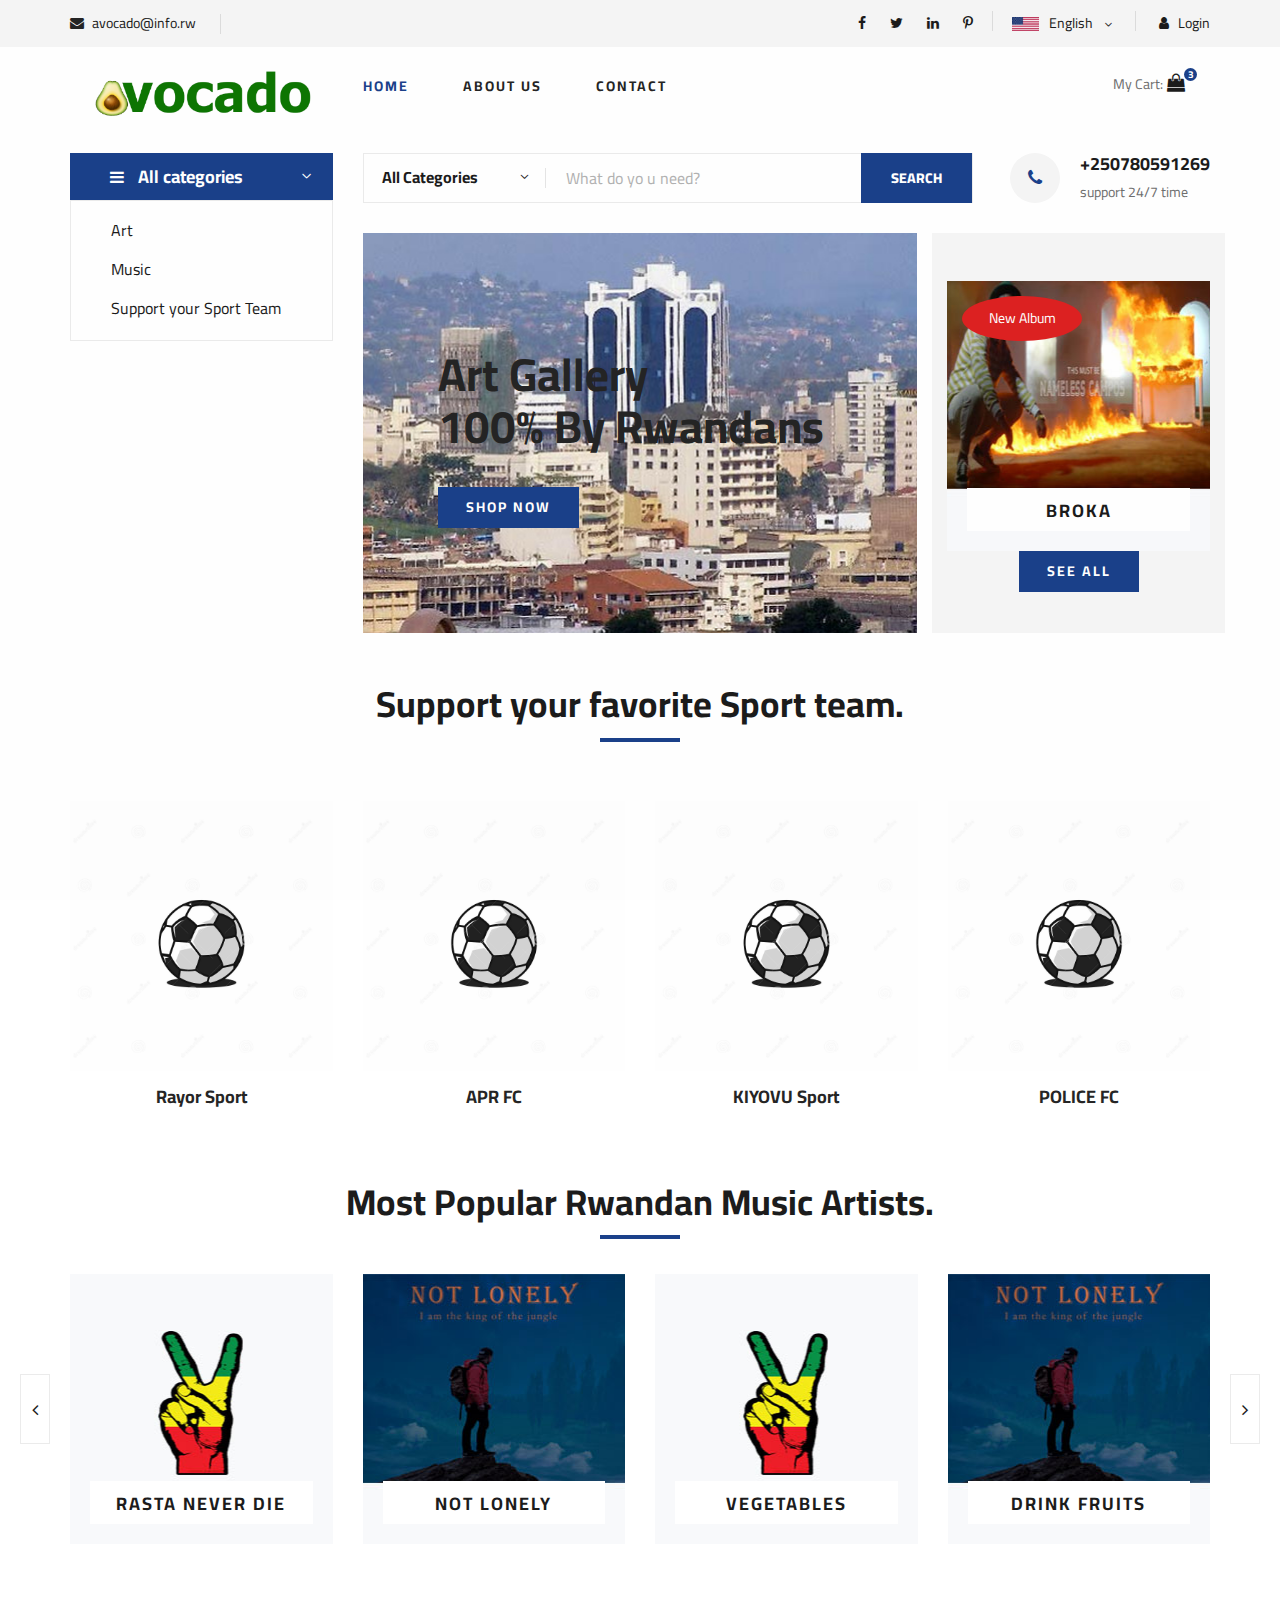
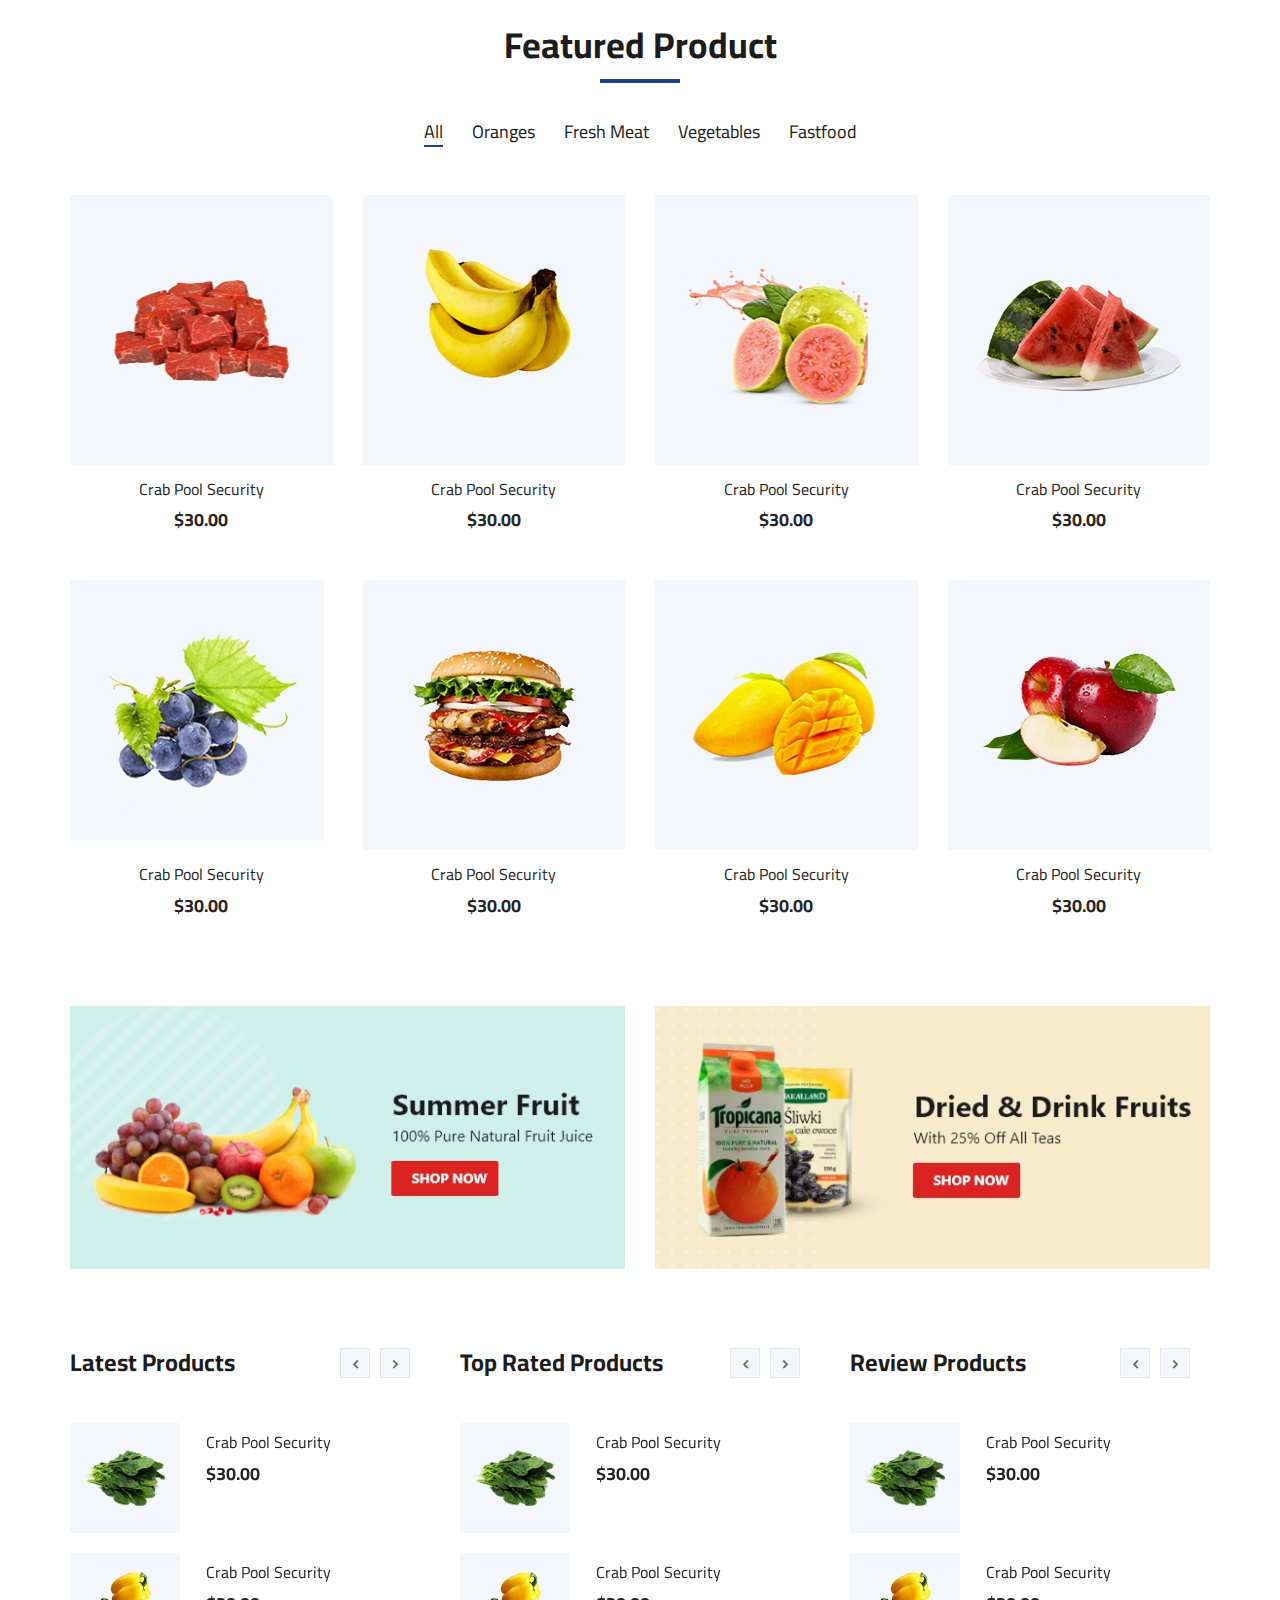
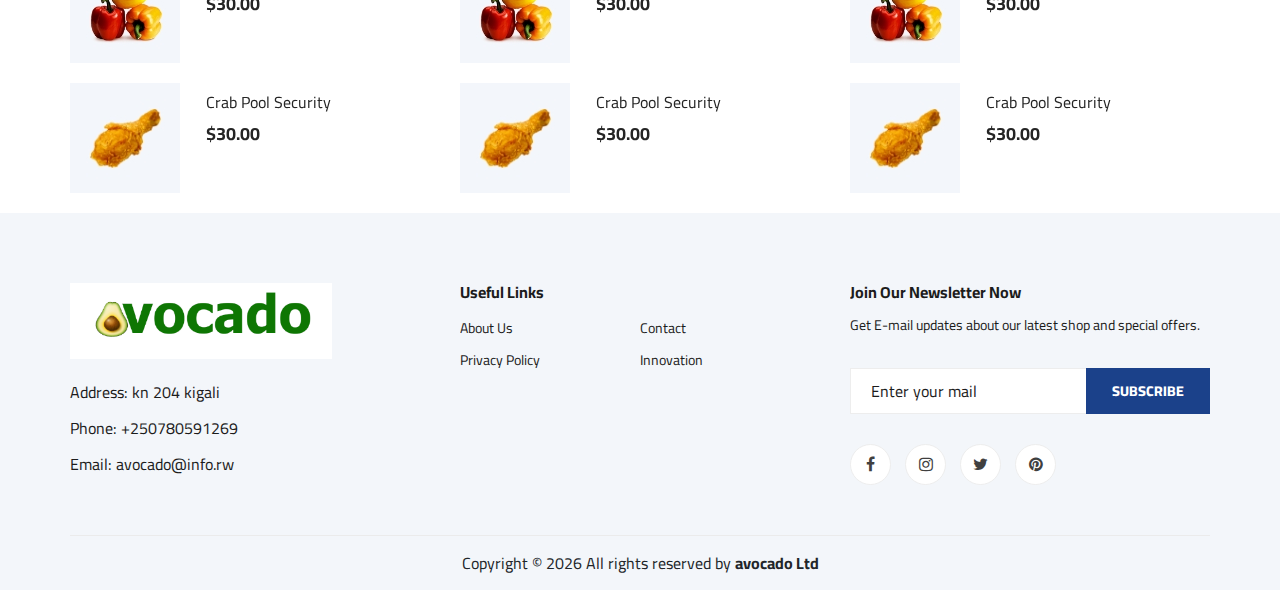
==== index.html @ 614fa194 "change title" ====
<!DOCTYPE html>
<html lang="eng">

<head>
    <!-- <meta charset="UTF-8">
    <meta name="description" content="Ogani Template">
    <meta name="keywords" content="Ogani, unica, creative, html">
    <meta name="viewport" content="width=device-width, initial-scale=1.0">
    <meta http-equiv="X-UA-Compatible" content="ie=edge"> -->
    <title>Home | ...</title>

    <!-- Google Font -->
    <link href="https://fonts.googleapis.com/css2?family=Cairo:wght@200;300;400;600;900&display=swap" rel="stylesheet">

    <!-- Css Styles -->
    <link rel="stylesheet" href="css/bootstrap.min.css" type="text/css">
    <link rel="stylesheet" href="css/font-awesome.min.css" type="text/css">
    <link rel="stylesheet" href="css/elegant-icons.css" type="text/css">
    <link rel="stylesheet" href="css/nice-select.css" type="text/css">
    <link rel="stylesheet" href="css/jquery-ui.min.css" type="text/css">
    <link rel="stylesheet" href="css/owl.carousel.min.css" type="text/css">
    <link rel="stylesheet" href="css/slicknav.min.css" type="text/css">
    <link rel="stylesheet" href="css/style.css" type="text/css">
</head>

<body>
    <!-- Page Preloder -->
    <div id="preloder">
        <div class="loader"></div>
    </div>

    <!-- Humberger Begin -->
    <div class="humberger__menu__overlay"></div>
    <div class="humberger__menu__wrapper">
        <div class="humberger__menu__logo">
            <a href="#"><img src="img/logo.png" alt=""></a>
        </div>
        <div class="humberger__menu__cart">
            <ul>
                <li><a href="#"><i class="fa fa-heart"></i> <span>1</span></a></li>
                <li><a href="#"><i class="fa fa-shopping-bag"></i> <span>3</span></a></li>
            </ul>
            <div class="header__cart__price">item: <span>$150.00</span></div>
        </div>
        <div class="humberger__menu__widget">
            <div class="header__top__right__language">
                <img src="img/language.png" alt="">
                <div>English</div>
                <span class="arrow_carrot-down"></span>
                <ul>
                    <li><a href="#">Kinyarwanda</a></li>
                    <li><a href="#">English</a></li>
                </ul>
            </div>
            <div class="header__top__right__auth">
                <a href="#"><i class="fa fa-user"></i> Login</a>
            </div>
        </div>
        <nav class="humberger__menu__nav mobile-menu">
            <ul>
                <li class="active"><a href="./index.html">Home</a></li>
                <!-- <li><a href="./shop-grid.html">Shop</a></li>
                <li><a href="#">Pages</a>
                    <ul class="header__menu__dropdown">
                        <li><a href="./shop-details.html">Shop Details</a></li>
                        <li><a href="./shoping-cart.html">Shoping Cart</a></li>
                        <li><a href="./checkout.html">Check Out</a></li>
                        <li><a href="./blog-details.html">Blog Details</a></li>
                    </ul>
                </li> -->
                <li><a href="./contact.html">About Us</a></li>
                <li><a href="./contact.html">Contact</a></li>
            </ul>
        </nav>
        <div id="mobile-menu-wrap"></div>
        <div class="header__top__right__social">
            <a href="#"><i class="fa fa-facebook"></i></a>
            <a href="#"><i class="fa fa-twitter"></i></a>
            <a href="#"><i class="fa fa-linkedin"></i></a>
            <a href="#"><i class="fa fa-pinterest-p"></i></a>
        </div>
        <div class="humberger__menu__contact">
            <ul>
                <li><i class="fa fa-envelope"></i> avocado@info.rw</li>
                <li></li>
            </ul>
        </div>
    </div>
    <!-- Humberger End -->

    <!-- Header Section Begin -->
    <header class="header">
        <div class="header__top">
            <div class="container">
                <div class="row">
                    <div class="col-lg-6 col-md-6">
                        <div class="header__top__left">
                            <ul>
                                <li><i class="fa fa-envelope"></i> avocado@info.rw</li>
                                <li></li>
                            </ul>
                        </div>
                    </div>
                    <div class="col-lg-6 col-md-6">
                        <div class="header__top__right">
                            <div class="header__top__right__social">
                                <a href="#"><i class="fa fa-facebook"></i></a>
                                <a href="#"><i class="fa fa-twitter"></i></a>
                                <a href="#"><i class="fa fa-linkedin"></i></a>
                                <a href="#"><i class="fa fa-pinterest-p"></i></a>
                            </div>
                            <div class="header__top__right__language">
                                <img src="img/language.png" alt="">
                                <div>English</div>
                                <span class="arrow_carrot-down"></span>
                                <ul>
                                    <li><a href="#">Kinyarwanda</a></li>
                                    <li><a href="#">English</a></li>
                                </ul>
                            </div>
                            <div class="header__top__right__auth">
                                <a href="#"><i class="fa fa-user"></i> Login</a>
                            </div>
                        </div>
                    </div>
                </div>
            </div>
        </div>
        <div class="container">
            <div class="row">
                <div class="col-lg-3">
                    <div class="header__logo">
                        <a href="./index.html"><img src="img/logo.png" alt=""></a>
                    </div>
                </div>
                <div class="col-lg-6">
                    <nav class="header__menu">
                        <ul>
                            <li class="active"><a href="./index.html">Home</a></li>
                            <li><a href="./about.html">About Us</a></li>
                            <li><a href="./contact.html">Contact</a></li>
                        </ul>
                    </nav>
                </div>
                <div class="col-lg-3">
                    <div class="header__cart">
                        <div class="header__cart__price">My Cart:</div>
                        <ul>
                            <li><a href="#"><i class="fa fa-shopping-bag"></i> <span>3</span></a></li>
                        </ul>

                    </div>
                </div>
            </div>
            <div class="humberger__open">
                <i class="fa fa-bars"></i>
            </div>
        </div>
    </header>
    <!-- Header Section End -->

    <!-- Hero Section Begin -->
    <section class="hero">
        <div class="container">
            <div class="row">
                <div class="col-lg-3">
                    <div class="hero__categories">
                        <div class="hero__categories__all">
                            <i class="fa fa-bars"></i>
                            <span>All categories</span>
                        </div>
                        <ul>
                            <li><a href="#">Art</a></li>
                            <li><a href="#">Music</a></li>
                            <li><a href="#">Support your Sport Team</a></li>


                        </ul>
                    </div>
                </div>
                <div class="col-lg-9">
                    <div class="hero__search">
                        <div class="hero__search__form">
                            <form action="#">
                                <div class="hero__search__categories">
                                    All Categories
                                    <span class="arrow_carrot-down"></span>
                                </div>
                                <input type="text" placeholder="What do yo u need?">
                                <button type="submit" class="site-btn">SEARCH</button>
                            </form>
                        </div>
                        <div class="hero__search__phone">
                            <div class="hero__search__phone__icon">
                                <i class="fa fa-phone"></i>
                            </div>
                            <div class="hero__search__phone__text">
                                <h5>+250780591269</h5>
                                <span>support 24/7 time</span>
                            </div>
                        </div>
                    </div>
                    <div class="row">
                        <div class="col-lg-8">
                            <div class="hero__item set-bg" data-setbg="img/hero/kam.jpg">
                                <div class="hero__text">
                                    <span></span>
                                    <h2>Art Gallery <br />100% By Rwandans</h2>
                                    <p style="color: white;"></p>
                                    <a href="shop-grid.html" class="primary-btn">SHOP NOW</a>
                                </div>
                            </div>
                        </div>
                        <div class="col-lg-4 d-none d-lg-block" style="background:#f5f5f5">
                            <br><br>
                            <center>
                                <div class="product__discount__item">
                                    <div class="product__discount__item__pic set-bg"
                                        data-setbg="img/categories/brok.jpg">
                                        <div class="categories__item set-bg" data-setbg="img/categories/broka.jpg">
                                            <h5><a href="#">Broka</a></h5>
                                        </div>
                                        <div class="product__discount__percent" style="width: 120px;">New Album</div>

                                        <!-- <ul class="product__item__pic__hover">
                                                <li><a href="#"><i class="fa fa-heart"></i></a></li>
                                                <li><a href="#"><i class="fa fa-retweet"></i></a></li>
                                                <li><a href="#"><i class="fa fa-shopping-cart"></i></a></li>
                                            </ul>-->
                                    </div>


                                    <a href="shop-grid.html" class="primary-btn">See all</a>
                            </center>
                        </div>
                    </div>
                </div>

            </div>
        </div>
        </div>
    </section>
    <!-- Hero Section End -->
    <!-- Categories Section Begin -->

    <section class="categories">
        <div class="container">
            <div class="section-title">
                <h2 class="text-center">Support your favorite Sport team.</h2>
            </div>
            <div class="row text-center">
                <div class="col-lg-3 col-md-3 col-sm-3">
                    <div class="featured__item pt-4">
                        <div class="featured__item__pic set-bg" data-setbg="img/team/img8.jpg">
                            <ul class="featured__item__pic__hover" title="Donate">
                                <li><a href="#"><i class="fa fa-heart" aria-hidden="true"></i></a></li>

                            </ul>
                        </div>
                        <div class="featured__item__text">

                            <h5>Rayor Sport</h5>
                        </div>
                    </div>
                </div>
                <br><br><br>

                <div class="col-lg-3 col-md-3 col-sm-3">
                    <div class="featured__item pt-4">
                        <div class="featured__item__pic set-bg" data-setbg="img/team/img8.jpg">
                            <ul class="featured__item__pic__hover" title="Donate">
                                <li><a href="#"><i class="fa fa-heart" aria-hidden="true"></i></a></li>

                            </ul>
                        </div>
                        <div class="featured__item__text">

                            <h5>APR FC</h5>
                        </div>
                    </div>
                </div>
                <br>

                <div class="col-lg-3 col-md-3 col-sm-3">
                    <div class="featured__item pt-4">
                        <div class="featured__item__pic set-bg" data-setbg="img/team/img8.jpg">
                            <ul class="featured__item__pic__hover" title="Donate">
                                <li><a href="#"><i class="fa fa-heart" aria-hidden="true"></i></a></li>

                            </ul>
                        </div>
                        <div class="featured__item__text">

                            <h5>KIYOVU Sport</h5>
                        </div>
                    </div>
                </div>
                <br>

                <div class="col-lg-3 col-md-3 col-sm-3">
                    <div class="featured__item pt-4">
                        <div class="featured__item__pic set-bg" data-setbg="img/team/img8.jpg">
                            <ul class="featured__item__pic__hover" title="Donate">
                                <li><a href="#"><i class="fa fa-heart" aria-hidden="true"></i></a></li>

                            </ul>
                        </div>
                        <div class="featured__item__text">

                            <h5>POLICE FC</h5>
                        </div>
                    </div>
                </div>
                <br><br><br>
            </div>
        </div>
    </section>
    <!-- Banner End -->
    </div>
    </div>
    </section><br>
    <!-- Categories Section End -->
    <!-- Categories Section Begin -->

    <section class="categories">
        <div class="container">
            <div class="section-title">
                <h2 class="text-center">Most Popular Rwandan Music Artists.</h2>
            </div>
            <div class="row">



                <div class="categories__slider owl-carousel">
                    <div class="col-lg-3">
                        <div class="categories__item set-bg" data-setbg="img/categories/rastas.jpg">
                            <h5><a href="#">Rasta Never Die</a></h5>
                        </div>
                    </div>
                    <div class="col-lg-3">
                        <div class="categories__item set-bg" data-setbg="img/categories/lonely.jpg">
                            <h5><a href="#">Not Lonely</a></h5>
                        </div>
                    </div>
                    <div class="col-lg-3">
                        <div class="categories__item set-bg" data-setbg="img/categories/rastas.jpg">
                            <h5><a href="#">Vegetables</a></h5>
                        </div>
                    </div>
                    <div class="col-lg-3">
                        <div class="categories__item set-bg" data-setbg="img/categories/lonely.jpg">
                            <h5><a href="#">drink fruits</a></h5>
                        </div>
                    </div>
                    <div class="col-lg-3">
                        <div class="categories__item set-bg" data-setbg="img/categories/broka.jpg">
                            <h5><a href="#">Broka</a></h5>
                        </div>
                    </div>
                </div>
            </div>
        </div>
    </section>
    <!-- Categories Section End -->

    <!-- Featured Section Begin -->
    <section class="featured spad">
        <div class="container">
            <div class="row">
                <div class="col-lg-12">
                    <div class="section-title">
                        <h2>Featured Product</h2>
                    </div>
                    <div class="featured__controls">
                        <ul>
                            <li class="active" data-filter="*">All</li>
                            <li data-filter=".oranges">Oranges</li>
                            <li data-filter=".fresh-meat">Fresh Meat</li>
                            <li data-filter=".vegetables">Vegetables</li>
                            <li data-filter=".fastfood">Fastfood</li>
                        </ul>
                    </div>
                </div>
            </div>
            <div class="row featured__filter">
                <div class="col-lg-3 col-md-4 col-sm-6 mix oranges fresh-meat">
                    <div class="featured__item">
                        <div class="featured__item__pic set-bg" data-setbg="img/featured/feature-1.jpg">
                            <ul class="featured__item__pic__hover">
                                <li><a href="#"><i class="fa fa-heart"></i></a></li>
                                <li><a href="#"><i class="fa fa-retweet"></i></a></li>
                                <li><a href="#"><i class="fa fa-shopping-cart"></i></a></li>
                            </ul>
                        </div>
                        <div class="featured__item__text">
                            <h6><a href="#">Crab Pool Security</a></h6>
                            <h5>$30.00</h5>
                        </div>
                    </div>
                </div>
                <div class="col-lg-3 col-md-4 col-sm-6 mix vegetables fastfood">
                    <div class="featured__item">
                        <div class="featured__item__pic set-bg" data-setbg="img/featured/feature-2.jpg">
                            <ul class="featured__item__pic__hover">
                                <li><a href="#"><i class="fa fa-heart"></i></a></li>
                                <li><a href="#"><i class="fa fa-retweet"></i></a></li>
                                <li><a href="#"><i class="fa fa-shopping-cart"></i></a></li>
                            </ul>
                        </div>
                        <div class="featured__item__text">
                            <h6><a href="#">Crab Pool Security</a></h6>
                            <h5>$30.00</h5>
                        </div>
                    </div>
                </div>
                <div class="col-lg-3 col-md-4 col-sm-6 mix vegetables fresh-meat">
                    <div class="featured__item">
                        <div class="featured__item__pic set-bg" data-setbg="img/featured/feature-3.jpg">
                            <ul class="featured__item__pic__hover">
                                <li><a href="#"><i class="fa fa-heart"></i></a></li>
                                <li><a href="#"><i class="fa fa-retweet"></i></a></li>
                                <li><a href="#"><i class="fa fa-shopping-cart"></i></a></li>
                            </ul>
                        </div>
                        <div class="featured__item__text">
                            <h6><a href="#">Crab Pool Security</a></h6>
                            <h5>$30.00</h5>
                        </div>
                    </div>
                </div>
                <div class="col-lg-3 col-md-4 col-sm-6 mix fastfood oranges">
                    <div class="featured__item">
                        <div class="featured__item__pic set-bg" data-setbg="img/featured/feature-4.jpg">
                            <ul class="featured__item__pic__hover">
                                <li><a href="#"><i class="fa fa-heart"></i></a></li>
                                <li><a href="#"><i class="fa fa-retweet"></i></a></li>
                                <li><a href="#"><i class="fa fa-shopping-cart"></i></a></li>
                            </ul>
                        </div>
                        <div class="featured__item__text">
                            <h6><a href="#">Crab Pool Security</a></h6>
                            <h5>$30.00</h5>
                        </div>
                    </div>
                </div>
                <div class="col-lg-3 col-md-4 col-sm-6 mix fresh-meat vegetables">
                    <div class="featured__item">
                        <div class="featured__item__pic set-bg" data-setbg="img/featured/feature-5.jpg">
                            <ul class="featured__item__pic__hover">
                                <li><a href="#"><i class="fa fa-heart"></i></a></li>
                                <li><a href="#"><i class="fa fa-retweet"></i></a></li>
                                <li><a href="#"><i class="fa fa-shopping-cart"></i></a></li>
                            </ul>
                        </div>
                        <div class="featured__item__text">
                            <h6><a href="#">Crab Pool Security</a></h6>
                            <h5>$30.00</h5>
                        </div>
                    </div>
                </div>
                <div class="col-lg-3 col-md-4 col-sm-6 mix oranges fastfood">
                    <div class="featured__item">
                        <div class="featured__item__pic set-bg" data-setbg="img/featured/feature-6.jpg">
                            <ul class="featured__item__pic__hover">
                                <li><a href="#"><i class="fa fa-heart"></i></a></li>
                                <li><a href="#"><i class="fa fa-retweet"></i></a></li>
                                <li><a href="#"><i class="fa fa-shopping-cart"></i></a></li>
                            </ul>
                        </div>
                        <div class="featured__item__text">
                            <h6><a href="#">Crab Pool Security</a></h6>
                            <h5>$30.00</h5>
                        </div>
                    </div>
                </div>
                <div class="col-lg-3 col-md-4 col-sm-6 mix fresh-meat vegetables">
                    <div class="featured__item">
                        <div class="featured__item__pic set-bg" data-setbg="img/featured/feature-7.jpg">
                            <ul class="featured__item__pic__hover">
                                <li><a href="#"><i class="fa fa-heart"></i></a></li>
                                <li><a href="#"><i class="fa fa-retweet"></i></a></li>
                                <li><a href="#"><i class="fa fa-shopping-cart"></i></a></li>
                            </ul>
                        </div>
                        <div class="featured__item__text">
                            <h6><a href="#">Crab Pool Security</a></h6>
                            <h5>$30.00</h5>
                        </div>
                    </div>
                </div>
                <div class="col-lg-3 col-md-4 col-sm-6 mix fastfood vegetables">
                    <div class="featured__item">
                        <div class="featured__item__pic set-bg" data-setbg="img/featured/feature-8.jpg">
                            <ul class="featured__item__pic__hover">
                                <li><a href="#"><i class="fa fa-heart"></i></a></li>
                                <li><a href="#"><i class="fa fa-retweet"></i></a></li>
                                <li><a href="#"><i class="fa fa-shopping-cart"></i></a></li>
                            </ul>
                        </div>
                        <div class="featured__item__text">
                            <h6><a href="#">Crab Pool Security</a></h6>
                            <h5>$30.00</h5>
                        </div>
                    </div>
                </div>
            </div>
        </div>
    </section>
    <!-- Featured Section End -->

    <!-- Banner Begin -->
    <div class="banner">
        <div class="container">
            <div class="row">
                <div class="col-lg-6 col-md-6 col-sm-6">
                    <div class="banner__pic">
                        <img src="img/banner/banner-1.jpg" alt="">
                    </div>
                </div>
                <div class="col-lg-6 col-md-6 col-sm-6">
                    <div class="banner__pic">
                        <img src="img/banner/banner-2.jpg" alt="">
                    </div>
                </div>
            </div>
        </div>
    </div>
    <!-- Banner End -->

    <!-- Latest Product Section Begin -->
    <section class="latest-product spad">
        <div class="container">
            <div class="row">
                <div class="col-lg-4 col-md-6">
                    <div class="latest-product__text">
                        <h4>Latest Products</h4>
                        <div class="latest-product__slider owl-carousel">
                            <div class="latest-prdouct__slider__item">
                                <a href="#" class="latest-product__item">
                                    <div class="latest-product__item__pic">
                                        <img src="img/latest-product/lp-1.jpg" alt="">
                                    </div>
                                    <div class="latest-product__item__text">
                                        <h6>Crab Pool Security</h6>
                                        <span>$30.00</span>
                                    </div>
                                </a>
                                <a href="#" class="latest-product__item">
                                    <div class="latest-product__item__pic">
                                        <img src="img/latest-product/lp-2.jpg" alt="">
                                    </div>
                                    <div class="latest-product__item__text">
                                        <h6>Crab Pool Security</h6>
                                        <span>$30.00</span>
                                    </div>
                                </a>
                                <a href="#" class="latest-product__item">
                                    <div class="latest-product__item__pic">
                                        <img src="img/latest-product/lp-3.jpg" alt="">
                                    </div>
                                    <div class="latest-product__item__text">
                                        <h6>Crab Pool Security</h6>
                                        <span>$30.00</span>
                                    </div>
                                </a>
                            </div>
                            <div class="latest-prdouct__slider__item">
                                <a href="#" class="latest-product__item">
                                    <div class="latest-product__item__pic">
                                        <img src="img/latest-product/lp-1.jpg" alt="">
                                    </div>
                                    <div class="latest-product__item__text">
                                        <h6>Crab Pool Security</h6>
                                        <span>$30.00</span>
                                    </div>
                                </a>
                                <a href="#" class="latest-product__item">
                                    <div class="latest-product__item__pic">
                                        <img src="img/latest-product/lp-2.jpg" alt="">
                                    </div>
                                    <div class="latest-product__item__text">
                                        <h6>Crab Pool Security</h6>
                                        <span>$30.00</span>
                                    </div>
                                </a>
                                <a href="#" class="latest-product__item">
                                    <div class="latest-product__item__pic">
                                        <img src="img/latest-product/lp-3.jpg" alt="">
                                    </div>
                                    <div class="latest-product__item__text">
                                        <h6>Crab Pool Security</h6>
                                        <span>$30.00</span>
                                    </div>
                                </a>
                            </div>
                        </div>
                    </div>
                </div>
                <div class="col-lg-4 col-md-6">
                    <div class="latest-product__text">
                        <h4>Top Rated Products</h4>
                        <div class="latest-product__slider owl-carousel">
                            <div class="latest-prdouct__slider__item">
                                <a href="#" class="latest-product__item">
                                    <div class="latest-product__item__pic">
                                        <img src="img/latest-product/lp-1.jpg" alt="">
                                    </div>
                                    <div class="latest-product__item__text">
                                        <h6>Crab Pool Security</h6>
                                        <span>$30.00</span>
                                    </div>
                                </a>
                                <a href="#" class="latest-product__item">
                                    <div class="latest-product__item__pic">
                                        <img src="img/latest-product/lp-2.jpg" alt="">
                                    </div>
                                    <div class="latest-product__item__text">
                                        <h6>Crab Pool Security</h6>
                                        <span>$30.00</span>
                                    </div>
                                </a>
                                <a href="#" class="latest-product__item">
                                    <div class="latest-product__item__pic">
                                        <img src="img/latest-product/lp-3.jpg" alt="">
                                    </div>
                                    <div class="latest-product__item__text">
                                        <h6>Crab Pool Security</h6>
                                        <span>$30.00</span>
                                    </div>
                                </a>
                            </div>
                            <div class="latest-prdouct__slider__item">
                                <a href="#" class="latest-product__item">
                                    <div class="latest-product__item__pic">
                                        <img src="img/latest-product/lp-1.jpg" alt="">
                                    </div>
                                    <div class="latest-product__item__text">
                                        <h6>Crab Pool Security</h6>
                                        <span>$30.00</span>
                                    </div>
                                </a>
                                <a href="#" class="latest-product__item">
                                    <div class="latest-product__item__pic">
                                        <img src="img/latest-product/lp-2.jpg" alt="">
                                    </div>
                                    <div class="latest-product__item__text">
                                        <h6>Crab Pool Security</h6>
                                        <span>$30.00</span>
                                    </div>
                                </a>
                                <a href="#" class="latest-product__item">
                                    <div class="latest-product__item__pic">
                                        <img src="img/latest-product/lp-3.jpg" alt="">
                                    </div>
                                    <div class="latest-product__item__text">
                                        <h6>Crab Pool Security</h6>
                                        <span>$30.00</span>
                                    </div>
                                </a>
                            </div>
                        </div>
                    </div>
                </div>
                <div class="col-lg-4 col-md-6">
                    <div class="latest-product__text">
                        <h4>Review Products</h4>
                        <div class="latest-product__slider owl-carousel">
                            <div class="latest-prdouct__slider__item">
                                <a href="#" class="latest-product__item">
                                    <div class="latest-product__item__pic">
                                        <img src="img/latest-product/lp-1.jpg" alt="">
                                    </div>
                                    <div class="latest-product__item__text">
                                        <h6>Crab Pool Security</h6>
                                        <span>$30.00</span>
                                    </div>
                                </a>
                                <a href="#" class="latest-product__item">
                                    <div class="latest-product__item__pic">
                                        <img src="img/latest-product/lp-2.jpg" alt="">
                                    </div>
                                    <div class="latest-product__item__text">
                                        <h6>Crab Pool Security</h6>
                                        <span>$30.00</span>
                                    </div>
                                </a>
                                <a href="#" class="latest-product__item">
                                    <div class="latest-product__item__pic">
                                        <img src="img/latest-product/lp-3.jpg" alt="">
                                    </div>
                                    <div class="latest-product__item__text">
                                        <h6>Crab Pool Security</h6>
                                        <span>$30.00</span>
                                    </div>
                                </a>
                            </div>
                            <div class="latest-prdouct__slider__item">
                                <a href="#" class="latest-product__item">
                                    <div class="latest-product__item__pic">
                                        <img src="img/latest-product/lp-1.jpg" alt="">
                                    </div>
                                    <div class="latest-product__item__text">
                                        <h6>Crab Pool Security</h6>
                                        <span>$30.00</span>
                                    </div>
                                </a>
                                <a href="#" class="latest-product__item">
                                    <div class="latest-product__item__pic">
                                        <img src="img/latest-product/lp-2.jpg" alt="">
                                    </div>
                                    <div class="latest-product__item__text">
                                        <h6>Crab Pool Security</h6>
                                        <span>$30.00</span>
                                    </div>
                                </a>
                                <a href="#" class="latest-product__item">
                                    <div class="latest-product__item__pic">
                                        <img src="img/latest-product/lp-3.jpg" alt="">
                                    </div>
                                    <div class="latest-product__item__text">
                                        <h6>Crab Pool Security</h6>
                                        <span>$30.00</span>
                                    </div>
                                </a>
                            </div>
                        </div>
                    </div>
                </div>
            </div>
        </div>
    </section>
    <!-- Latest Product Section End -->



    <!-- Footer Section Begin -->
    <footer class="footer spad">
        <div class="container">
            <div class="row">
                <div class="col-lg-3 col-md-6 col-sm-6">
                    <div class="footer__about">
                        <div class="footer__about__logo">
                            <a href="./index.html"><img src="img/logo.png" alt=""></a>
                        </div>
                        <ul>
                            <li>Address: kn 204 kigali</li>
                            <li>Phone: +250780591269</li>
                            <li>Email: avocado@info.rw</li>
                        </ul>
                    </div>
                </div>
                <div class="col-lg-4 col-md-6 col-sm-6 offset-lg-1">
                    <div class="footer__widget">
                        <h6>Useful Links</h6>
                        <ul>
                            <li><a href="#">About Us</a></li>
                            <!-- <li><a href="#">About Our Shop</a></li>
                            <li><a href="#">Secure Shopping</a></li>
                            <li><a href="#">Delivery infomation</a></li> -->
                            <li><a href="#">Privacy Policy</a></li>
                            <!-- <li><a href="#">Our Sitemap</a></li> -->
                        </ul>
                        <ul>
                            <!-- <li><a href="#">Who We Are</a></li>
                            <li><a href="#">Our Services</a></li>
                            <li><a href="#">Projects</a></li> -->
                            <li><a href="#">Contact</a></li>
                            <li><a href="#">Innovation</a></li>
                            <!-- <li><a href="#">Testimonials</a></li> -->
                        </ul>
                    </div>
                </div>
                <div class="col-lg-4 col-md-12">
                    <div class="footer__widget">
                        <h6>Join Our Newsletter Now</h6>
                        <p>Get E-mail updates about our latest shop and special offers.</p>
                        <form action="#">
                            <input type="text" placeholder="Enter your mail">
                            <button type="submit" class="site-btn">Subscribe</button>
                        </form>
                        <div class="footer__widget__social">
                            <a href="#"><i class="fa fa-facebook"></i></a>
                            <a href="#"><i class="fa fa-instagram"></i></a>
                            <a href="#"><i class="fa fa-twitter"></i></a>
                            <a href="#"><i class="fa fa-pinterest"></i></a>
                        </div>
                    </div>
                </div>
            </div>
            <div class="row">
                <div class="col-lg-12">
                    <div class="footer__copyright">
                        <center>
                            Copyright &copy;
                            <script>document.write(new Date().getFullYear());</script> All rights reserved by <b>avocado
                                Ltd</b>
                        </center>
                    </div>
                </div>
            </div>
    </footer>
    <!-- Footer Section End -->

    <!-- Js Plugins -->
    <script src="js/jquery-3.3.1.min.js"></script>
    <script src="js/bootstrap.min.js"></script>
    <script src="js/jquery.nice-select.min.js"></script>
    <script src="js/jquery-ui.min.js"></script>
    <script src="js/jquery.slicknav.js"></script>
    <script src="js/mixitup.min.js"></script>
    <script src="js/owl.carousel.min.js"></script>
    <script src="js/main.js"></script>



</body>

</html>
---- css/elegant-icons.css ----
@font-face {
	font-family: 'ElegantIcons';
	src:url('../fonts/ElegantIcons.eot');
	src:url('../fonts/ElegantIcons.eot?#iefix') format('embedded-opentype'),
		url('../fonts/ElegantIcons.woff') format('woff'),
		url('../fonts/ElegantIcons.ttf') format('truetype'),
		url('../fonts/ElegantIcons.svg#ElegantIcons') format('svg');
	font-weight: normal;
	font-style: normal;
}

/* Use the following CSS code if you want to use data attributes for inserting your icons */
[data-icon]:before {
	font-family: 'ElegantIcons';
	content: attr(data-icon);
	speak: none;
	font-weight: normal;
	font-variant: normal;
	text-transform: none;
	line-height: 1;
	-webkit-font-smoothing: antialiased;
	-moz-osx-font-smoothing: grayscale;
}

/* Use the following CSS code if you want to have a class per icon */
/*
Instead of a list of all class selectors,
you can use the generic selector below, but it's slower:
[class*="your-class-prefix"] {
*/
.arrow_up, .arrow_down, .arrow_left, .arrow_right, .arrow_left-up, .arrow_right-up, .arrow_right-down, .arrow_left-down, .arrow-up-down, .arrow_up-down_alt, .arrow_left-right_alt, .arrow_left-right, .arrow_expand_alt2, .arrow_expand_alt, .arrow_condense, .arrow_expand, .arrow_move, .arrow_carrot-up, .arrow_carrot-down, .arrow_carrot-left, .arrow_carrot-right, .arrow_carrot-2up, .arrow_carrot-2down, .arrow_carrot-2left, .arrow_carrot-2right, .arrow_carrot-up_alt2, .arrow_carrot-down_alt2, .arrow_carrot-left_alt2, .arrow_carrot-right_alt2, .arrow_carrot-2up_alt2, .arrow_carrot-2down_alt2, .arrow_carrot-2left_alt2, .arrow_carrot-2right_alt2, .arrow_triangle-up, .arrow_triangle-down, .arrow_triangle-left, .arrow_triangle-right, .arrow_triangle-up_alt2, .arrow_triangle-down_alt2, .arrow_triangle-left_alt2, .arrow_triangle-right_alt2, .arrow_back, .icon_minus-06, .icon_plus, .icon_close, .icon_check, .icon_minus_alt2, .icon_plus_alt2, .icon_close_alt2, .icon_check_alt2, .icon_zoom-out_alt, .icon_zoom-in_alt, .icon_search, .icon_box-empty, .icon_box-selected, .icon_minus-box, .icon_plus-box, .icon_box-checked, .icon_circle-empty, .icon_circle-slelected, .icon_stop_alt2, .icon_stop, .icon_pause_alt2, .icon_pause, .icon_menu, .icon_menu-square_alt2, .icon_menu-circle_alt2, .icon_ul, .icon_ol, .icon_adjust-horiz, .icon_adjust-vert, .icon_document_alt, .icon_documents_alt, .icon_pencil, .icon_pencil-edit_alt, .icon_pencil-edit, .icon_folder-alt, .icon_folder-open_alt, .icon_folder-add_alt, .icon_info_alt, .icon_error-oct_alt, .icon_error-circle_alt, .icon_error-triangle_alt, .icon_question_alt2, .icon_question, .icon_comment_alt, .icon_chat_alt, .icon_vol-mute_alt, .icon_volume-low_alt, .icon_volume-high_alt, .icon_quotations, .icon_quotations_alt2, .icon_clock_alt, .icon_lock_alt, .icon_lock-open_alt, .icon_key_alt, .icon_cloud_alt, .icon_cloud-upload_alt, .icon_cloud-download_alt, .icon_image, .icon_images, .icon_lightbulb_alt, .icon_gift_alt, .icon_house_alt, .icon_genius, .icon_mobile, .icon_tablet, .icon_laptop, .icon_desktop, .icon_camera_alt, .icon_mail_alt, .icon_cone_alt, .icon_ribbon_alt, .icon_bag_alt, .icon_creditcard, .icon_cart_alt, .icon_paperclip, .icon_tag_alt, .icon_tags_alt, .icon_trash_alt, .icon_cursor_alt, .icon_mic_alt, .icon_compass_alt, .icon_pin_alt, .icon_pushpin_alt, .icon_map_alt, .icon_drawer_alt, .icon_toolbox_alt, .icon_book_alt, .icon_calendar, .icon_film, .icon_table, .icon_contacts_alt, .icon_headphones, .icon_lifesaver, .icon_piechart, .icon_refresh, .icon_link_alt, .icon_link, .icon_loading, .icon_blocked, .icon_archive_alt, .icon_heart_alt, .icon_star_alt, .icon_star-half_alt, .icon_star, .icon_star-half, .icon_tools, .icon_tool, .icon_cog, .icon_cogs, .arrow_up_alt, .arrow_down_alt, .arrow_left_alt, .arrow_right_alt, .arrow_left-up_alt, .arrow_right-up_alt, .arrow_right-down_alt, .arrow_left-down_alt, .arrow_condense_alt, .arrow_expand_alt3, .arrow_carrot_up_alt, .arrow_carrot-down_alt, .arrow_carrot-left_alt, .arrow_carrot-right_alt, .arrow_carrot-2up_alt, .arrow_carrot-2dwnn_alt, .arrow_carrot-2left_alt, .arrow_carrot-2right_alt, .arrow_triangle-up_alt, .arrow_triangle-down_alt, .arrow_triangle-left_alt, .arrow_triangle-right_alt, .icon_minus_alt, .icon_plus_alt, .icon_close_alt, .icon_check_alt, .icon_zoom-out, .icon_zoom-in, .icon_stop_alt, .icon_menu-square_alt, .icon_menu-circle_alt, .icon_document, .icon_documents, .icon_pencil_alt, .icon_folder, .icon_folder-open, .icon_folder-add, .icon_folder_upload, .icon_folder_download, .icon_info, .icon_error-circle, .icon_error-oct, .icon_error-triangle, .icon_question_alt, .icon_comment, .icon_chat, .icon_vol-mute, .icon_volume-low, .icon_volume-high, .icon_quotations_alt, .icon_clock, .icon_lock, .icon_lock-open, .icon_key, .icon_cloud, .icon_cloud-upload, .icon_cloud-download, .icon_lightbulb, .icon_gift, .icon_house, .icon_camera, .icon_mail, .icon_cone, .icon_ribbon, .icon_bag, .icon_cart, .icon_tag, .icon_tags, .icon_trash, .icon_cursor, .icon_mic, .icon_compass, .icon_pin, .icon_pushpin, .icon_map, .icon_drawer, .icon_toolbox, .icon_book, .icon_contacts, .icon_archive, .icon_heart, .icon_profile, .icon_group, .icon_grid-2x2, .icon_grid-3x3, .icon_music, .icon_pause_alt, .icon_phone, .icon_upload, .icon_download, .social_facebook, .social_twitter, .social_pinterest, .social_googleplus, .social_tumblr, .social_tumbleupon, .social_wordpress, .social_instagram, .social_dribbble, .social_vimeo, .social_linkedin, .social_rss, .social_deviantart, .social_share, .social_myspace, .social_skype, .social_youtube, .social_picassa, .social_googledrive, .social_flickr, .social_blogger, .social_spotify, .social_delicious, .social_facebook_circle, .social_twitter_circle, .social_pinterest_circle, .social_googleplus_circle, .social_tumblr_circle, .social_stumbleupon_circle, .social_wordpress_circle, .social_instagram_circle, .social_dribbble_circle, .social_vimeo_circle, .social_linkedin_circle, .social_rss_circle, .social_deviantart_circle, .social_share_circle, .social_myspace_circle, .social_skype_circle, .social_youtube_circle, .social_picassa_circle, .social_googledrive_alt2, .social_flickr_circle, .social_blogger_circle, .social_spotify_circle, .social_delicious_circle, .social_facebook_square, .social_twitter_square, .social_pinterest_square, .social_googleplus_square, .social_tumblr_square, .social_stumbleupon_square, .social_wordpress_square, .social_instagram_square, .social_dribbble_square, .social_vimeo_square, .social_linkedin_square, .social_rss_square, .social_deviantart_square, .social_share_square, .social_myspace_square, .social_skype_square, .social_youtube_square, .social_picassa_square, .social_googledrive_square, .social_flickr_square, .social_blogger_square, .social_spotify_square, .social_delicious_square, .icon_printer, .icon_calulator, .icon_building, .icon_floppy, .icon_drive, .icon_search-2, .icon_id, .icon_id-2, .icon_puzzle, .icon_like, .icon_dislike, .icon_mug, .icon_currency, .icon_wallet, .icon_pens, .icon_easel, .icon_flowchart, .icon_datareport, .icon_briefcase, .icon_shield, .icon_percent, .icon_globe, .icon_globe-2, .icon_target, .icon_hourglass, .icon_balance, .icon_rook, .icon_printer-alt, .icon_calculator_alt, .icon_building_alt, .icon_floppy_alt, .icon_drive_alt, .icon_search_alt, .icon_id_alt, .icon_id-2_alt, .icon_puzzle_alt, .icon_like_alt, .icon_dislike_alt, .icon_mug_alt, .icon_currency_alt, .icon_wallet_alt, .icon_pens_alt, .icon_easel_alt, .icon_flowchart_alt, .icon_datareport_alt, .icon_briefcase_alt, .icon_shield_alt, .icon_percent_alt, .icon_globe_alt, .icon_clipboard {
	font-family: 'ElegantIcons';
	speak: none;
	font-style: normal;
	font-weight: normal;
	font-variant: normal;
	text-transform: none;
	line-height: 1;
	-webkit-font-smoothing: antialiased;
}
.arrow_up:before {
	content: "\21";
}
.arrow_down:before {
	content: "\22";
}
.arrow_left:before {
	content: "\23";
}
.arrow_right:before {
	content: "\24";
}
.arrow_left-up:before {
	content: "\25";
}
.arrow_right-up:before {
	content: "\26";
}
.arrow_right-down:before {
	content: "\27";
}
.arrow_left-down:before {
	content: "\28";
}
.arrow-up-down:before {
	content: "\29";
}
.arrow_up-down_alt:before {
	content: "\2a";
}
.arrow_left-right_alt:before {
	content: "\2b";
}
.arrow_left-right:before {
	content: "\2c";
}
.arrow_expand_alt2:before {
	content: "\2d";
}
.arrow_expand_alt:before {
	content: "\2e";
}
.arrow_condense:before {
	content: "\2f";
}
.arrow_expand:before {
	content: "\30";
}
.arrow_move:before {
	content: "\31";
}
.arrow_carrot-up:before {
	content: "\32";
}
.arrow_carrot-down:before {
	content: "\33";
}
.arrow_carrot-left:before {
	content: "\34";
}
.arrow_carrot-right:before {
	content: "\35";
}
.arrow_carrot-2up:before {
	content: "\36";
}
.arrow_carrot-2down:before {
	content: "\37";
}
.arrow_carrot-2left:before {
	content: "\38";
}
.arrow_carrot-2right:before {
	content: "\39";
}
.arrow_carrot-up_alt2:before {
	content: "\3a";
}
.arrow_carrot-down_alt2:before {
	content: "\3b";
}
.arrow_carrot-left_alt2:before {
	content: "\3c";
}
.arrow_carrot-right_alt2:before {
	content: "\3d";
}
.arrow_carrot-2up_alt2:before {
	content: "\3e";
}
.arrow_carrot-2down_alt2:before {
	content: "\3f";
}
.arrow_carrot-2left_alt2:before {
	content: "\40";
}
.arrow_carrot-2right_alt2:before {
	content: "\41";
}
.arrow_triangle-up:before {
	content: "\42";
}
.arrow_triangle-down:before {
	content: "\43";
}
.arrow_triangle-left:before {
	content: "\44";
}
.arrow_triangle-right:before {
	content: "\45";
}
.arrow_triangle-up_alt2:before {
	content: "\46";
}
.arrow_triangle-down_alt2:before {
	content: "\47";
}
.arrow_triangle-left_alt2:before {
	content: "\48";
}
.arrow_triangle-right_alt2:before {
	content: "\49";
}
.arrow_back:before {
	content: "\4a";
}
.icon_minus-06:before {
	content: "\4b";
}
.icon_plus:before {
	content: "\4c";
}
.icon_close:before {
	content: "\4d";
}
.icon_check:before {
	content: "\4e";
}
.icon_minus_alt2:before {
	content: "\4f";
}
.icon_plus_alt2:before {
	content: "\50";
}
.icon_close_alt2:before {
	content: "\51";
}
.icon_check_alt2:before {
	content: "\52";
}
.icon_zoom-out_alt:before {
	content: "\53";
}
.icon_zoom-in_alt:before {
	content: "\54";
}
.icon_search:before {
	content: "\55";
}
.icon_box-empty:before {
	content: "\56";
}
.icon_box-selected:before {
	content: "\57";
}
.icon_minus-box:before {
	content: "\58";
}
.icon_plus-box:before {
	content: "\59";
}
.icon_box-checked:before {
	content: "\5a";
}
.icon_circle-empty:before {
	content: "\5b";
}
.icon_circle-slelected:before {
	content: "\5c";
}
.icon_stop_alt2:before {
	content: "\5d";
}
.icon_stop:before {
	content: "\5e";
}
.icon_pause_alt2:before {
	content: "\5f";
}
.icon_pause:before {
	content: "\60";
}
.icon_menu:before {
	content: "\61";
}
.icon_menu-square_alt2:before {
	content: "\62";
}
.icon_menu-circle_alt2:before {
	content: "\63";
}
.icon_ul:before {
	content: "\64";
}
.icon_ol:before {
	content: "\65";
}
.icon_adjust-horiz:before {
	content: "\66";
}
.icon_adjust-vert:before {
	content: "\67";
}
.icon_document_alt:before {
	content: "\68";
}
.icon_documents_alt:before {
	content: "\69";
}
.icon_pencil:before {
	content: "\6a";
}
.icon_pencil-edit_alt:before {
	content: "\6b";
}
.icon_pencil-edit:before {
	content: "\6c";
}
.icon_folder-alt:before {
	content: "\6d";
}
.icon_folder-open_alt:before {
	content: "\6e";
}
.icon_folder-add_alt:before {
	content: "\6f";
}
.icon_info_alt:before {
	content: "\70";
}
.icon_error-oct_alt:before {
	content: "\71";
}
.icon_error-circle_alt:before {
	content: "\72";
}
.icon_error-triangle_alt:before {
	content: "\73";
}
.icon_question_alt2:before {
	content: "\74";
}
.icon_question:before {
	content: "\75";
}
.icon_comment_alt:before {
	content: "\76";
}
.icon_chat_alt:before {
	content: "\77";
}
.icon_vol-mute_alt:before {
	content: "\78";
}
.icon_volume-low_alt:before {
	content: "\79";
}
.icon_volume-high_alt:before {
	content: "\7a";
}
.icon_quotations:before {
	content: "\7b";
}
.icon_quotations_alt2:before {
	content: "\7c";
}
.icon_clock_alt:before {
	content: "\7d";
}
.icon_lock_alt:before {
	content: "\7e";
}
.icon_lock-open_alt:before {
	content: "\e000";
}
.icon_key_alt:before {
	content: "\e001";
}
.icon_cloud_alt:before {
	content: "\e002";
}
.icon_cloud-upload_alt:before {
	content: "\e003";
}
.icon_cloud-download_alt:before {
	content: "\e004";
}
.icon_image:before {
	content: "\e005";
}
.icon_images:before {
	content: "\e006";
}
.icon_lightbulb_alt:before {
	content: "\e007";
}
.icon_gift_alt:before {
	content: "\e008";
}
.icon_house_alt:before {
	content: "\e009";
}
.icon_genius:before {
	content: "\e00a";
}
.icon_mobile:before {
	content: "\e00b";
}
.icon_tablet:before {
	content: "\e00c";
}
.icon_laptop:before {
	content: "\e00d";
}
.icon_desktop:before {
	content: "\e00e";
}
.icon_camera_alt:before {
	content: "\e00f";
}
.icon_mail_alt:before {
	content: "\e010";
}
.icon_cone_alt:before {
	content: "\e011";
}
.icon_ribbon_alt:before {
	content: "\e012";
}
.icon_bag_alt:before {
	content: "\e013";
}
.icon_creditcard:before {
	content: "\e014";
}
.icon_cart_alt:before {
	content: "\e015";
}
.icon_paperclip:before {
	content: "\e016";
}
.icon_tag_alt:before {
	content: "\e017";
}
.icon_tags_alt:before {
	content: "\e018";
}
.icon_trash_alt:before {
	content: "\e019";
}
.icon_cursor_alt:before {
	content: "\e01a";
}
.icon_mic_alt:before {
	content: "\e01b";
}
.icon_compass_alt:before {
	content: "\e01c";
}
.icon_pin_alt:before {
	content: "\e01d";
}
.icon_pushpin_alt:before {
	content: "\e01e";
}
.icon_map_alt:before {
	content: "\e01f";
}
.icon_drawer_alt:before {
	content: "\e020";
}
.icon_toolbox_alt:before {
	content: "\e021";
}
.icon_book_alt:before {
	content: "\e022";
}
.icon_calendar:before {
	content: "\e023";
}
.icon_film:before {
	content: "\e024";
}
.icon_table:before {
	content: "\e025";
}
.icon_contacts_alt:before {
	content: "\e026";
}
.icon_headphones:before {
	content: "\e027";
}
.icon_lifesaver:before {
	content: "\e028";
}
.icon_piechart:before {
	content: "\e029";
}
.icon_refresh:before {
	content: "\e02a";
}
.icon_link_alt:before {
	content: "\e02b";
}
.icon_link:before {
	content: "\e02c";
}
.icon_loading:before {
	content: "\e02d";
}
.icon_blocked:before {
	content: "\e02e";
}
.icon_archive_alt:before {
	content: "\e02f";
}
.icon_heart_alt:before {
	content: "\e030";
}
.icon_star_alt:before {
	content: "\e031";
}
.icon_star-half_alt:before {
	content: "\e032";
}
.icon_star:before {
	content: "\e033";
}
.icon_star-half:before {
	content: "\e034";
}
.icon_tools:before {
	content: "\e035";
}
.icon_tool:before {
	content: "\e036";
}
.icon_cog:before {
	content: "\e037";
}
.icon_cogs:before {
	content: "\e038";
}
.arrow_up_alt:before {
	content: "\e039";
}
.arrow_down_alt:before {
	content: "\e03a";
}
.arrow_left_alt:before {
	content: "\e03b";
}
.arrow_right_alt:before {
	content: "\e03c";
}
.arrow_left-up_alt:before {
	content: "\e03d";
}
.arrow_right-up_alt:before {
	content: "\e03e";
}
.arrow_right-down_alt:before {
	content: "\e03f";
}
.arrow_left-down_alt:before {
	content: "\e040";
}
.arrow_condense_alt:before {
	content: "\e041";
}
.arrow_expand_alt3:before {
	content: "\e042";
}
.arrow_carrot_up_alt:before {
	content: "\e043";
}
.arrow_carrot-down_alt:before {
	content: "\e044";
}
.arrow_carrot-left_alt:before {
	content: "\e045";
}
.arrow_carrot-right_alt:before {
	content: "\e046";
}
.arrow_carrot-2up_alt:before {
	content: "\e047";
}
.arrow_carrot-2dwnn_alt:before {
	content: "\e048";
}
.arrow_carrot-2left_alt:before {
	content: "\e049";
}
.arrow_carrot-2right_alt:before {
	content: "\e04a";
}
.arrow_triangle-up_alt:before {
	content: "\e04b";
}
.arrow_triangle-down_alt:before {
	content: "\e04c";
}
.arrow_triangle-left_alt:before {
	content: "\e04d";
}
.arrow_triangle-right_alt:before {
	content: "\e04e";
}
.icon_minus_alt:before {
	content: "\e04f";
}
.icon_plus_alt:before {
	content: "\e050";
}
.icon_close_alt:before {
	content: "\e051";
}
.icon_check_alt:before {
	content: "\e052";
}
.icon_zoom-out:before {
	content: "\e053";
}
.icon_zoom-in:before {
	content: "\e054";
}
.icon_stop_alt:before {
	content: "\e055";
}
.icon_menu-square_alt:before {
	content: "\e056";
}
.icon_menu-circle_alt:before {
	content: "\e057";
}
.icon_document:before {
	content: "\e058";
}
.icon_documents:before {
	content: "\e059";
}
.icon_pencil_alt:before {
	content: "\e05a";
}
.icon_folder:before {
	content: "\e05b";
}
.icon_folder-open:before {
	content: "\e05c";
}
.icon_folder-add:before {
	content: "\e05d";
}
.icon_folder_upload:before {
	content: "\e05e";
}
.icon_folder_download:before {
	content: "\e05f";
}
.icon_info:before {
	content: "\e060";
}
.icon_error-circle:before {
	content: "\e061";
}
.icon_error-oct:before {
	content: "\e062";
}
.icon_error-triangle:before {
	content: "\e063";
}
.icon_question_alt:before {
	content: "\e064";
}
.icon_comment:before {
	content: "\e065";
}
.icon_chat:before {
	content: "\e066";
}
.icon_vol-mute:before {
	content: "\e067";
}
.icon_volume-low:before {
	content: "\e068";
}
.icon_volume-high:before {
	content: "\e069";
}
.icon_quotations_alt:before {
	content: "\e06a";
}
.icon_clock:before {
	content: "\e06b";
}
.icon_lock:before {
	content: "\e06c";
}
.icon_lock-open:before {
	content: "\e06d";
}
.icon_key:before {
	content: "\e06e";
}
.icon_cloud:before {
	content: "\e06f";
}
.icon_cloud-upload:before {
	content: "\e070";
}
.icon_cloud-download:before {
	content: "\e071";
}
.icon_lightbulb:before {
	content: "\e072";
}
.icon_gift:before {
	content: "\e073";
}
.icon_house:before {
	content: "\e074";
}
.icon_camera:before {
	content: "\e075";
}
.icon_mail:before {
	content: "\e076";
}
.icon_cone:before {
	content: "\e077";
}
.icon_ribbon:before {
	content: "\e078";
}
.icon_bag:before {
	content: "\e079";
}
.icon_cart:before {
	content: "\e07a";
}
.icon_tag:before {
	content: "\e07b";
}
.icon_tags:before {
	content: "\e07c";
}
.icon_trash:before {
	content: "\e07d";
}
.icon_cursor:before {
	content: "\e07e";
}
.icon_mic:before {
	content: "\e07f";
}
.icon_compass:before {
	content: "\e080";
}
.icon_pin:before {
	content: "\e081";
}
.icon_pushpin:before {
	content: "\e082";
}
.icon_map:before {
	content: "\e083";
}
.icon_drawer:before {
	content: "\e084";
}
.icon_toolbox:before {
	content: "\e085";
}
.icon_book:before {
	content: "\e086";
}
.icon_contacts:before {
	content: "\e087";
}
.icon_archive:before {
	content: "\e088";
}
.icon_heart:before {
	content: "\e089";
}
.icon_profile:before {
	content: "\e08a";
}
.icon_group:before {
	content: "\e08b";
}
.icon_grid-2x2:before {
	content: "\e08c";
}
.icon_grid-3x3:before {
	content: "\e08d";
}
.icon_music:before {
	content: "\e08e";
}
.icon_pause_alt:before {
	content: "\e08f";
}
.icon_phone:before {
	content: "\e090";
}
.icon_upload:before {
	content: "\e091";
}
.icon_download:before {
	content: "\e092";
}
.social_facebook:before {
	content: "\e093";
}
.social_twitter:before {
	content: "\e094";
}
.social_pinterest:before {
	content: "\e095";
}
.social_googleplus:before {
	content: "\e096";
}
.social_tumblr:before {
	content: "\e097";
}
.social_tumbleupon:before {
	content: "\e098";
}
.social_wordpress:before {
	content: "\e099";
}
.social_instagram:before {
	content: "\e09a";
}
.social_dribbble:before {
	content: "\e09b";
}
.social_vimeo:before {
	content: "\e09c";
}
.social_linkedin:before {
	content: "\e09d";
}
.social_rss:before {
	content: "\e09e";
}
.social_deviantart:before {
	content: "\e09f";
}
.social_share:before {
	content: "\e0a0";
}
.social_myspace:before {
	content: "\e0a1";
}
.social_skype:before {
	content: "\e0a2";
}
.social_youtube:before {
	content: "\e0a3";
}
.social_picassa:before {
	content: "\e0a4";
}
.social_googledrive:before {
	content: "\e0a5";
}
.social_flickr:before {
	content: "\e0a6";
}
.social_blogger:before {
	content: "\e0a7";
}
.social_spotify:before {
	content: "\e0a8";
}
.social_delicious:before {
	content: "\e0a9";
}
.social_facebook_circle:before {
	content: "\e0aa";
}
.social_twitter_circle:before {
	content: "\e0ab";
}
.social_pinterest_circle:before {
	content: "\e0ac";
}
.social_googleplus_circle:before {
	content: "\e0ad";
}
.social_tumblr_circle:before {
	content: "\e0ae";
}
.social_stumbleupon_circle:before {
	content: "\e0af";
}
.social_wordpress_circle:before {
	content: "\e0b0";
}
.social_instagram_circle:before {
	content: "\e0b1";
}
.social_dribbble_circle:before {
	content: "\e0b2";
}
.social_vimeo_circle:before {
	content: "\e0b3";
}
.social_linkedin_circle:before {
	content: "\e0b4";
}
.social_rss_circle:before {
	content: "\e0b5";
}
.social_deviantart_circle:before {
	content: "\e0b6";
}
.social_share_circle:before {
	content: "\e0b7";
}
.social_myspace_circle:before {
	content: "\e0b8";
}
.social_skype_circle:before {
	content: "\e0b9";
}
.social_youtube_circle:before {
	content: "\e0ba";
}
.social_picassa_circle:before {
	content: "\e0bb";
}
.social_googledrive_alt2:before {
	content: "\e0bc";
}
.social_flickr_circle:before {
	content: "\e0bd";
}
.social_blogger_circle:before {
	content: "\e0be";
}
.social_spotify_circle:before {
	content: "\e0bf";
}
.social_delicious_circle:before {
	content: "\e0c0";
}
.social_facebook_square:before {
	content: "\e0c1";
}
.social_twitter_square:before {
	content: "\e0c2";
}
.social_pinterest_square:before {
	content: "\e0c3";
}
.social_googleplus_square:before {
	content: "\e0c4";
}
.social_tumblr_square:before {
	content: "\e0c5";
}
.social_stumbleupon_square:before {
	content: "\e0c6";
}
.social_wordpress_square:before {
	content: "\e0c7";
}
.social_instagram_square:before {
	content: "\e0c8";
}
.social_dribbble_square:before {
	content: "\e0c9";
}
.social_vimeo_square:before {
	content: "\e0ca";
}
.social_linkedin_square:before {
	content: "\e0cb";
}
.social_rss_square:before {
	content: "\e0cc";
}
.social_deviantart_square:before {
	content: "\e0cd";
}
.social_share_square:before {
	content: "\e0ce";
}
.social_myspace_square:before {
	content: "\e0cf";
}
.social_skype_square:before {
	content: "\e0d0";
}
.social_youtube_square:before {
	content: "\e0d1";
}
.social_picassa_square:before {
	content: "\e0d2";
}
.social_googledrive_square:before {
	content: "\e0d3";
}
.social_flickr_square:before {
	content: "\e0d4";
}
.social_blogger_square:before {
	content: "\e0d5";
}
.social_spotify_square:before {
	content: "\e0d6";
}
.social_delicious_square:before {
	content: "\e0d7";
}
.icon_printer:before {
	content: "\e103";
}
.icon_calulator:before {
	content: "\e0ee";
}
.icon_building:before {
	content: "\e0ef";
}
.icon_floppy:before {
	content: "\e0e8";
}
.icon_drive:before {
	content: "\e0ea";
}
.icon_search-2:before {
	content: "\e101";
}
.icon_id:before {
	content: "\e107";
}
.icon_id-2:before {
	content: "\e108";
}
.icon_puzzle:before {
	content: "\e102";
}
.icon_like:before {
	content: "\e106";
}
.icon_dislike:before {
	content: "\e0eb";
}
.icon_mug:before {
	content: "\e105";
}
.icon_currency:before {
	content: "\e0ed";
}
.icon_wallet:before {
	content: "\e100";
}
.icon_pens:before {
	content: "\e104";
}
.icon_easel:before {
	content: "\e0e9";
}
.icon_flowchart:before {
	content: "\e109";
}
.icon_datareport:before {
	content: "\e0ec";
}
.icon_briefcase:before {
	content: "\e0fe";
}
.icon_shield:before {
	content: "\e0f6";
}
.icon_percent:before {
	content: "\e0fb";
}
.icon_globe:before {
	content: "\e0e2";
}
.icon_globe-2:before {
	content: "\e0e3";
}
.icon_target:before {
	content: "\e0f5";
}
.icon_hourglass:before {
	content: "\e0e1";
}
.icon_balance:before {
	content: "\e0ff";
}
.icon_rook:before {
	content: "\e0f8";
}
.icon_printer-alt:before {
	content: "\e0fa";
}
.icon_calculator_alt:before {
	content: "\e0e7";
}
.icon_building_alt:before {
	content: "\e0fd";
}
.icon_floppy_alt:before {
	content: "\e0e4";
}
.icon_drive_alt:before {
	content: "\e0e5";
}
.icon_search_alt:before {
	content: "\e0f7";
}
.icon_id_alt:before {
	content: "\e0e0";
}
.icon_id-2_alt:before {
	content: "\e0fc";
}
.icon_puzzle_alt:before {
	content: "\e0f9";
}
.icon_like_alt:before {
	content: "\e0dd";
}
.icon_dislike_alt:before {
	content: "\e0f1";
}
.icon_mug_alt:before {
	content: "\e0dc";
}
.icon_currency_alt:before {
	content: "\e0f3";
}
.icon_wallet_alt:before {
	content: "\e0d8";
}
.icon_pens_alt:before {
	content: "\e0db";
}
.icon_easel_alt:before {
	content: "\e0f0";
}
.icon_flowchart_alt:before {
	content: "\e0df";
}
.icon_datareport_alt:before {
	content: "\e0f2";
}
.icon_briefcase_alt:before {
	content: "\e0f4";
}
.icon_shield_alt:before {
	content: "\e0d9";
}
.icon_percent_alt:before {
	content: "\e0da";
}
.icon_globe_alt:before {
	content: "\e0de";
}
.icon_clipboard:before {
	content: "\e0e6";
}


	.glyph {
		float: left;
		text-align: center;
		padding: .75em;
		margin: .4em 1.5em .75em 0;
		width: 6em;
text-shadow: none;
	}
        .glyph_big {
        font-size: 128px;
        color: #59c5dc;
        float: left;
        margin-right: 20px;
        }

        .glyph div { padding-bottom: 10px;}

	.glyph input {
		font-family: consolas, monospace;
		font-size: 12px;
		width: 100%;
		text-align: center;
		border: 0;
		box-shadow: 0 0 0 1px #ccc;
		padding: .2em;
                -moz-border-radius: 5px;
                -webkit-border-radius: 5px;
	}
	.centered {
		margin-left: auto;
		margin-right: auto;
	}
	.glyph .fs1 {
		font-size: 2em;
	}
---- css/nice-select.css ----
.nice-select {
  -webkit-tap-highlight-color: transparent;
  background-color: #fff;
  border-radius: 5px;
  border: solid 1px #e8e8e8;
  box-sizing: border-box;
  clear: both;
  cursor: pointer;
  display: block;
  float: left;
  font-family: inherit;
  font-size: 14px;
  font-weight: normal;
  height: 42px;
  line-height: 40px;
  outline: none;
  padding-left: 18px;
  padding-right: 30px;
  position: relative;
  text-align: left !important;
  -webkit-transition: all 0.2s ease-in-out;
  transition: all 0.2s ease-in-out;
  -webkit-user-select: none;
     -moz-user-select: none;
      -ms-user-select: none;
          user-select: none;
  white-space: nowrap;
  width: auto; }
  .nice-select:hover {
    border-color: #dbdbdb; }
  .nice-select:active, .nice-select.open, .nice-select:focus {
    border-color: #999; }
  .nice-select:after {
    border-bottom: 2px solid #999;
    border-right: 2px solid #999;
    content: '';
    display: block;
    height: 5px;
    margin-top: -4px;
    pointer-events: none;
    position: absolute;
    right: 12px;
    top: 50%;
    -webkit-transform-origin: 66% 66%;
        -ms-transform-origin: 66% 66%;
            transform-origin: 66% 66%;
    -webkit-transform: rotate(45deg);
        -ms-transform: rotate(45deg);
            transform: rotate(45deg);
    -webkit-transition: all 0.15s ease-in-out;
    transition: all 0.15s ease-in-out;
    width: 5px; }
  .nice-select.open:after {
    -webkit-transform: rotate(-135deg);
        -ms-transform: rotate(-135deg);
            transform: rotate(-135deg); }
  .nice-select.open .list {
    opacity: 1;
    pointer-events: auto;
    -webkit-transform: scale(1) translateY(0);
        -ms-transform: scale(1) translateY(0);
            transform: scale(1) translateY(0); }
  .nice-select.disabled {
    border-color: #ededed;
    color: #999;
    pointer-events: none; }
    .nice-select.disabled:after {
      border-color: #cccccc; }
  .nice-select.wide {
    width: 100%; }
    .nice-select.wide .list {
      left: 0 !important;
      right: 0 !important; }
  .nice-select.right {
    float: right; }
    .nice-select.right .list {
      left: auto;
      right: 0; }
  .nice-select.small {
    font-size: 12px;
    height: 36px;
    line-height: 34px; }
    .nice-select.small:after {
      height: 4px;
      width: 4px; }
    .nice-select.small .option {
      line-height: 34px;
      min-height: 34px; }
  .nice-select .list {
    background-color: #fff;
    border-radius: 5px;
    box-shadow: 0 0 0 1px rgba(68, 68, 68, 0.11);
    box-sizing: border-box;
    margin-top: 4px;
    opacity: 0;
    overflow: hidden;
    padding: 0;
    pointer-events: none;
    position: absolute;
    top: 100%;
    left: 0;
    -webkit-transform-origin: 50% 0;
        -ms-transform-origin: 50% 0;
            transform-origin: 50% 0;
    -webkit-transform: scale(0.75) translateY(-21px);
        -ms-transform: scale(0.75) translateY(-21px);
            transform: scale(0.75) translateY(-21px);
    -webkit-transition: all 0.2s cubic-bezier(0.5, 0, 0, 1.25), opacity 0.15s ease-out;
    transition: all 0.2s cubic-bezier(0.5, 0, 0, 1.25), opacity 0.15s ease-out;
    z-index: 9; }
    .nice-select .list:hover .option:not(:hover) {
      background-color: transparent !important; }
  .nice-select .option {
    cursor: pointer;
    font-weight: 400;
    line-height: 40px;
    list-style: none;
    min-height: 40px;
    outline: none;
    padding-left: 18px;
    padding-right: 29px;
    text-align: left;
    -webkit-transition: all 0.2s;
    transition: all 0.2s; }
    .nice-select .option:hover, .nice-select .option.focus, .nice-select .option.selected.focus {
      background-color: #f6f6f6; }
    .nice-select .option.selected {
      font-weight: bold; }
    .nice-select .option.disabled {
      background-color: transparent;
      color: #999;
      cursor: default; }

.no-csspointerevents .nice-select .list {
  display: none; }

.no-csspointerevents .nice-select.open .list {
  display: block; }
---- css/style.css ----
/******************************************************************
  Template Name: Ogani
  Description:  Ogani eCommerce  HTML Template
  Author: Colorlib
  Author URI: https://colorlib.com
  Version: 1.0
  Created: Colorlib
******************************************************************/

/*------------------------------------------------------------------
[Table of contents]

1.  Template default CSS
	1.1	Variables
	1.2	Mixins
	1.3	Flexbox
	1.4	Reset
2.  Helper Css
3.  Header Section
4.  Hero Section
5.  Service Section
6.  Categories Section
7.  Featured Section
8.  Latest Product Section
9.  Contact
10.  Footer Style
-------------------------------------------------------------------*/

/*----------------------------------------*/
/* Template default CSS
/*----------------------------------------*/

html,
body {
	height: 100%;
	font-family: "Cairo", sans-serif;
	-webkit-font-smoothing: antialiased;
	font-smoothing: antialiased;
}

h1,
h2,
h3,
h4,
h5,
h6 {
	margin: 0;
	color: #111111;
	font-weight: 400;
	font-family: "Cairo", sans-serif;
}

h1 {
	font-size: 70px;
}

h2 {
	font-size: 36px;
}

h3 {
	font-size: 30px;
}

h4 {
	font-size: 24px;
}

h5 {
	font-size: 18px;
}

h6 {
	font-size: 16px;
}

p {
	font-size: 16px;
	font-family: "Cairo", sans-serif;
	color: #6f6f6f;
	font-weight: 400;
	line-height: 26px;
	margin: 0 0 15px 0;
}

img {
	max-width: 100%;
}

input:focus,
select:focus,
button:focus,
textarea:focus {
	outline: none;
}

a:hover,
a:focus {
	text-decoration: none;
	outline: none;
	color: #ffffff;
}

ul,
ol {
	padding: 0;
	margin: 0;
}

/*---------------------
  Helper CSS
-----------------------*/

.section-title {
	margin-bottom: 50px;
	text-align: center;
}

.section-title h2 {
	color: #1c1c1c;
	font-weight: 700;
	position: relative;
}

.section-title h2:after {
	position: absolute;
	left: 0;
	bottom: -15px;
	right: 0;
	height: 4px;
	width: 80px;
	background: #1b418a;
	content: "";
	margin: 0 auto;
}

.set-bg {
	background-repeat: no-repeat;
	background-size: cover;
	background-position: top center;
}

.spad {
	padding-top: 100px;
	padding-bottom: 100px;
}

.text-white h1,
.text-white h2,
.text-white h3,
.text-white h4,
.text-white h5,
.text-white h6,
.text-white p,
.text-white span,
.text-white li,
.text-white a {
	color: #fff;
}

/* buttons */

.primary-btn {
	display: inline-block;
	font-size: 14px;
	padding: 10px 28px 10px;
	color: #ffffff;
	text-transform: uppercase;
	font-weight: 700;
	background: #1b418a;
	letter-spacing: 2px;
}

.site-btn {
	font-size: 14px;
	color: #ffffff;
	font-weight: 800;
	text-transform: uppercase;
	display: inline-block;
	padding: 13px 30px 12px;
	background: #1b418a;
	border: none;
}

/* Preloder */

#preloder {
	position: fixed;
	width: 100%;
	height: 100%;
	top: 0;
	left: 0;
	z-index: 999999;
	background: #000;
}

.loader {
	width: 40px;
	height: 40px;
	position: absolute;
	top: 50%;
	left: 50%;
	margin-top: -13px;
	margin-left: -13px;
	border-radius: 60px;
	animation: loader 0.8s linear infinite;
	-webkit-animation: loader 0.8s linear infinite;
}

@keyframes loader {
	0% {
		-webkit-transform: rotate(0deg);
		transform: rotate(0deg);
		border: 4px solid #f44336;
		border-left-color: transparent;
	}
	50% {
		-webkit-transform: rotate(180deg);
		transform: rotate(180deg);
		border: 4px solid #673ab7;
		border-left-color: transparent;
	}
	100% {
		-webkit-transform: rotate(360deg);
		transform: rotate(360deg);
		border: 4px solid #f44336;
		border-left-color: transparent;
	}
}

@-webkit-keyframes loader {
	0% {
		-webkit-transform: rotate(0deg);
		border: 4px solid #f44336;
		border-left-color: transparent;
	}
	50% {
		-webkit-transform: rotate(180deg);
		border: 4px solid #673ab7;
		border-left-color: transparent;
	}
	100% {
		-webkit-transform: rotate(360deg);
		border: 4px solid #f44336;
		border-left-color: transparent;
	}
}

/*---------------------
  Header
-----------------------*/

.header__top {
	background: #f5f5f5;
}

.header__top__left {
	padding: 10px 0 13px;
}

.header__top__left ul li {
	font-size: 14px;
	color: #1c1c1c;
	display: inline-block;
	margin-right: 45px;
	position: relative;
}

.header__top__left ul li:after {
	position: absolute;
	right: -25px;
	top: 1px;
	height: 20px;
	width: 1px;
	background: #000000;
	opacity: 0.1;
	content: "";
}

.header__top__left ul li:last-child {
	margin-right: 0;
}

.header__top__left ul li:last-child:after {
	display: none;
}

.header__top__left ul li i {
	color: #252525;
	margin-right: 5px;
}

.header__top__right {
	text-align: right;
	padding: 10px 0 13px;
}

.header__top__right__social {
	position: relative;
	display: inline-block;
	margin-right: 35px;
}

.header__top__right__social:after {
	position: absolute;
	right: -20px;
	top: 1px;
	height: 20px;
	width: 1px;
	background: #000000;
	opacity: 0.1;
	content: "";
}

.header__top__right__social a {
	font-size: 14px;
	display: inline-block;
	color: #1c1c1c;
	margin-right: 20px;
}

.header__top__right__social a:last-child {
	margin-right: 0;
}

.header__top__right__language {
	position: relative;
	display: inline-block;
	margin-right: 40px;
	cursor: pointer;
}

.header__top__right__language:hover ul {
	top: 23px;
	opacity: 1;
	visibility: visible;
}

.header__top__right__language:after {
	position: absolute;
	right: -21px;
	top: 1px;
	height: 20px;
	width: 1px;
	background: #000000;
	opacity: 0.1;
	content: "";
}

.header__top__right__language img {
	margin-right: 6px;
}

.header__top__right__language div {
	font-size: 14px;
	color: #1c1c1c;
	display: inline-block;
	margin-right: 4px;
}

.header__top__right__language span {
	font-size: 14px;
	color: #1c1c1c;
	position: relative;
	top: 2px;
}

.header__top__right__language ul {
	background: #222222;
	width: 100px;
	text-align: left;
	padding: 5px 0;
	position: absolute;
	left: 0;
	top: 43px;
	z-index: 9;
	opacity: 0;
	visibility: hidden;
	-webkit-transition: all, 0.3s;
	-moz-transition: all, 0.3s;
	-ms-transition: all, 0.3s;
	-o-transition: all, 0.3s;
	transition: all, 0.3s;
}

.header__top__right__language ul li {
	list-style: none;
}

.header__top__right__language ul li a {
	font-size: 14px;
	color: #ffffff;
	padding: 5px 10px;
}

.header__top__right__auth {
	display: inline-block;
}

.header__top__right__auth a {
	display: block;
	font-size: 14px;
	color: #1c1c1c;
}

.header__top__right__auth a i {
	margin-right: 6px;
}

.header__logo {
	padding: 15px 0;
}

.header__logo a {
	display: inline-block;
}

.header__menu {
	padding: 24px 0;
}

.header__menu ul li {
	list-style: none;
	display: inline-block;
	margin-right: 50px;
	position: relative;
}

.header__menu ul li .header__menu__dropdown {
	position: absolute;
	left: 0;
	top: 50px;
	background: #222222;
	width: 180px;
	z-index: 9;
	padding: 5px 0;
	-webkit-transition: all, 0.3s;
	-moz-transition: all, 0.3s;
	-ms-transition: all, 0.3s;
	-o-transition: all, 0.3s;
	transition: all, 0.3s;
	opacity: 0;
	visibility: hidden;
}

.header__menu ul li .header__menu__dropdown li {
	margin-right: 0;
	display: block;
}

.header__menu ul li .header__menu__dropdown li:hover>a {
	color: #1b418a;
}

.header__menu ul li .header__menu__dropdown li a {
	text-transform: capitalize;
	color: #ffffff;
	font-weight: 400;
	padding: 5px 15px;
}

.header__menu ul li.active a {
	color: #1b418a;
}

.header__menu ul li:hover .header__menu__dropdown {
	top: 30px;
	opacity: 1;
	visibility: visible;
}

.header__menu ul li:hover>a {
	color: #1b418a;
}

.header__menu ul li:last-child {
	margin-right: 0;
}

.header__menu ul li a {
	font-size: 14px;
	color: #252525;
	text-transform: uppercase;
	font-weight: 700;
	letter-spacing: 2px;
	-webkit-transition: all, 0.3s;
	-moz-transition: all, 0.3s;
	-ms-transition: all, 0.3s;
	-o-transition: all, 0.3s;
	transition: all, 0.3s;
	padding: 5px 0;
	display: block;
}

.header__cart {
	text-align: right;
	padding: 24px 0;
}

.header__cart ul {
	display: inline-block;
	margin-right: 25px;
}

.header__cart ul li {
	list-style: none;
	display: inline-block;
	margin-right: 15px;
}

.header__cart ul li:last-child {
	margin-right: 0;
}

.header__cart ul li a {
	position: relative;
}

.header__cart ul li a i {
	font-size: 18px;
	color: #1c1c1c;
}

.header__cart ul li a span {
	height: 13px;
	width: 13px;
	background: #1b418a;
	font-size: 10px;
	color: #ffffff;
	line-height: 13px;
	text-align: center;
	font-weight: 700;
	display: inline-block;
	border-radius: 50%;
	position: absolute;
	top: 0;
	right: -12px;
}

.header__cart .header__cart__price {
	font-size: 14px;
	color: #6f6f6f;
	display: inline-block;
}

.header__cart .header__cart__price span {
	color: #252525;
	font-weight: 700;
}

.humberger__menu__wrapper {
	display: none;
}

.humberger__open {
	display: none;
}

/*---------------------
  Hero
-----------------------*/

.hero {
	padding-bottom: 50px;
}

.hero.hero-normal {
	padding-bottom: 30px;
}

.hero.hero-normal .hero__categories {
	position: relative;
}

.hero.hero-normal .hero__categories ul {
	display: none;
	position: absolute;
	left: 0;
	top: 46px;
	width: 100%;
	z-index: 9;
	background: #ffffff;
}

.hero.hero-normal .hero__search {
	margin-bottom: 0;
}

.hero__categories__all {
	background: #1b418a;
	position: relative;
	padding: 10px 25px 10px 40px;
	cursor: pointer;
}

.hero__categories__all i {
	font-size: 16px;
	color: #ffffff;
	margin-right: 10px;
}

.hero__categories__all span {
	font-size: 18px;
	font-weight: 700;
	color: #ffffff;
}

.hero__categories__all:after {
	position: absolute;
	right: 18px;
	top: 9px;
	content: "3";
	font-family: "ElegantIcons";
	font-size: 18px;
	color: #ffffff;
}

.hero__categories ul {
	border: 1px solid #ebebeb;
	padding-left: 40px;
	padding-top: 10px;
	padding-bottom: 12px;
}

.hero__categories ul li {
	list-style: none;
}

.hero__categories ul li a {
	font-size: 16px;
	color: #1c1c1c;
	line-height: 39px;
	display: block;
}

.hero__search {
	overflow: hidden;
	margin-bottom: 30px;
}

.hero__search__form {
	width: 610px;
	height: 50px;
	border: 1px solid #ebebeb;
	position: relative;
	float: left;
}

.hero__search__form form .hero__search__categories {
	width: 30%;
	float: left;
	font-size: 16px;
	color: #1c1c1c;
	font-weight: 700;
	padding-left: 18px;
	padding-top: 11px;
	position: relative;
}

.hero__search__form form .hero__search__categories:after {
	position: absolute;
	right: 0;
	top: 14px;
	height: 20px;
	width: 1px;
	background: #000000;
	opacity: 0.1;
	content: "";
}

.hero__search__form form .hero__search__categories span {
	position: absolute;
	right: 14px;
	top: 14px;
}

.hero__search__form form input {
	width: 70%;
	border: none;
	height: 48px;
	font-size: 16px;
	color: #b2b2b2;
	padding-left: 20px;
}

.hero__search__form form input::placeholder {
	color: #b2b2b2;
}

.hero__search__form form button {
	position: absolute;
	right: 0;
	top: -1px;
	height: 50px;
}

.hero__search__phone {
	float: right;
}

.hero__search__phone__icon {
	font-size: 18px;
	color: #1b418a;
	height: 50px;
	width: 50px;
	background: #f5f5f5;
	line-height: 50px;
	text-align: center;
	border-radius: 50%;
	float: left;
	margin-right: 20px;
}

.hero__search__phone__text {
	overflow: hidden;
}

.hero__search__phone__text h5 {
	color: #1c1c1c;
	font-weight: 700;
	margin-bottom: 5px;
}

.hero__search__phone__text span {
	font-size: 14px;
	color: #6f6f6f;
}

.hero__item {
	height: 400px;
	display: flex;
	align-items: center;
	padding-left: 75px;
}

.hero__text span {
	font-size: 14px;
	text-transform: uppercase;
	font-weight: 700;
	letter-spacing: 4px;
	color: #1b418a;
}

.hero__text h2 {
	font-size: 46px;
	color: #252525;
	line-height: 52px;
	font-weight: 700;
	margin: 10px 0;
}

.hero__text p {
	margin-bottom: 35px;
}

/*---------------------
  Categories
-----------------------*/

.categories__item {
	height: 270px;
	position: relative;
}

.categories__item h5 {
	position: absolute;
	left: 0;
	width: 100%;
	padding: 0 20px;
	bottom: 20px;
	text-align: center;
}

.categories__item h5 a {
	font-size: 18px;
	color: #1c1c1c;
	font-weight: 700;
	text-transform: uppercase;
	letter-spacing: 2px;
	padding: 12px 0 10px;
	background: #ffffff;
	display: block;
}

.categories__slider .col-lg-3 {
	max-width: 100%;
}

.categories__slider.owl-carousel .owl-nav button {
	font-size: 18px;
	color: #1c1c1c;
	height: 70px;
	width: 30px;
	line-height: 70px;
	text-align: center;
	border: 1px solid #ebebeb;
	position: absolute;
	left: -35px;
	top: 50%;
	-webkit-transform: translateY(-35px);
	background: #ffffff;
}

.categories__slider.owl-carousel .owl-nav button.owl-next {
	left: auto;
	right: -35px;
}

/*---------------------
  Featured
-----------------------*/

.featured {
	padding-top: 80px;
	padding-bottom: 40px;
}

.featured__controls {
	text-align: center;
	margin-bottom: 50px;
}

.featured__controls ul li {
	list-style: none;
	font-size: 18px;
	color: #1c1c1c;
	display: inline-block;
	margin-right: 25px;
	position: relative;
	cursor: pointer;
}

.featured__controls ul li.active:after {
	opacity: 1;
}

.featured__controls ul li:after {
	position: absolute;
	left: 0;
	bottom: -2px;
	width: 100%;
	height: 2px;
	background: #1b418a;
	content: "";
	opacity: 0;
}

.featured__controls ul li:last-child {
	margin-right: 0;
}

.featured__item {
	margin-bottom: 50px;
}

.featured__item:hover .featured__item__pic .featured__item__pic__hover {
	bottom: 20px;
}

.featured__item__pic {
	height: 270px;
	position: relative;
	overflow: hidden;
	background-position: center center;
}

.featured__item__pic__hover {
	position: absolute;
	left: 0;
	bottom: -50px;
	width: 100%;
	text-align: center;
	-webkit-transition: all, 0.5s;
	-moz-transition: all, 0.5s;
	-ms-transition: all, 0.5s;
	-o-transition: all, 0.5s;
	transition: all, 0.5s;
}

.featured__item__pic__hover li {
	list-style: none;
	display: inline-block;
	margin-right: 6px;
}

.featured__item__pic__hover li:last-child {
	margin-right: 0;
}

.featured__item__pic__hover li:hover a {
	background: #1b418a;
	border-color: #1b418a;
}

.featured__item__pic__hover li:hover a i {
	color: #ffffff;
	transform: rotate(360deg);
}

.featured__item__pic__hover li a {
	font-size: 16px;
	color: #1c1c1c;
	height: 40px;
	width: 40px;
	line-height: 40px;
	text-align: center;
	border: 1px solid #ebebeb;
	background: #ffffff;
	display: block;
	border-radius: 50%;
	-webkit-transition: all, 0.5s;
	-moz-transition: all, 0.5s;
	-ms-transition: all, 0.5s;
	-o-transition: all, 0.5s;
	transition: all, 0.5s;
}

.featured__item__pic__hover li a i {
	position: relative;
	transform: rotate(0);
	-webkit-transition: all, 0.3s;
	-moz-transition: all, 0.3s;
	-ms-transition: all, 0.3s;
	-o-transition: all, 0.3s;
	transition: all, 0.3s;
}

.featured__item__text {
	text-align: center;
	padding-top: 15px;
}

.featured__item__text h6 {
	margin-bottom: 10px;
}

.featured__item__text h6 a {
	color: #252525;
}

.featured__item__text h5 {
	color: #252525;
	font-weight: 700;
}

/*---------------------
  Latest Product
-----------------------*/

.latest-product {
	padding-top: 80px;
	padding-bottom: 0;
}

.latest-product__text h4 {
	font-weight: 700;
	color: #1c1c1c;
	margin-bottom: 45px;
}

.latest-product__slider.owl-carousel .owl-nav {
	position: absolute;
	right: 20px;
	top: -75px;
}

.latest-product__slider.owl-carousel .owl-nav button {
	height: 30px;
	width: 30px;
	background: #F3F6FA;
	border: 1px solid #e6e6e6;
	font-size: 14px;
	color: #636363;
	margin-right: 10px;
	line-height: 30px;
	text-align: center;
}

.latest-product__slider.owl-carousel .owl-nav button span {
	font-weight: 700;
}

.latest-product__slider.owl-carousel .owl-nav button:last-child {
	margin-right: 0;
}

.latest-product__item {
	margin-bottom: 20px;
	overflow: hidden;
	display: block;
}

.latest-product__item__pic {
	float: left;
	margin-right: 26px;
}

.latest-product__item__pic img {
	height: 110px;
	width: 110px;
}

.latest-product__item__text {
	overflow: hidden;
	padding-top: 10px;
}

.latest-product__item__text h6 {
	color: #252525;
	margin-bottom: 8px;
}

.latest-product__item__text span {
	font-size: 18px;
	display: block;
	color: #252525;
	font-weight: 700;
}

/*---------------------
  Form BLog
-----------------------*/

.from-blog {
	padding-top: 50px;
	padding-bottom: 50px;
}

.from-blog .blog__item {
	margin-bottom: 30px;
}

.from-blog__title {
	margin-bottom: 70px;
}

/*---------------------
  Breadcrumb
-----------------------*/

.breadcrumb-section {
	display: flex;
	align-items: center;
	padding: 45px 0 40px;
}

.breadcrumb__text h2 {
	font-size: 46px;
	color: #ffffff;
	font-weight: 700;
}

.breadcrumb__option a {
	display: inline-block;
	font-size: 16px;
	color: #ffffff;
	font-weight: 700;
	margin-right: 20px;
	position: relative;
}

.breadcrumb__option a:after {
	position: absolute;
	right: -12px;
	top: 13px;
	height: 1px;
	width: 10px;
	background: #ffffff;
	content: "";
}

.breadcrumb__option span {
	display: inline-block;
	font-size: 16px;
	color: #ffffff;
}

/*---------------------
  Sidebar
-----------------------*/

.sidebar__item {
	margin-bottom: 35px;
}

.sidebar__item.sidebar__item__color--option {
	overflow: hidden;
}

.sidebar__item h4 {
	color: #1c1c1c;
	font-weight: 700;
	margin-bottom: 25px;
}

.sidebar__item ul li {
	list-style: none;
}

.sidebar__item ul li a {
	font-size: 16px;
	color: #1c1c1c;
	line-height: 39px;
	display: block;
}

.sidebar__item .latest-product__text {
	position: relative;
}

.sidebar__item .latest-product__text h4 {
	margin-bottom: 45px;
}

.sidebar__item .latest-product__text .owl-carousel .owl-nav {
	right: 0;
}

.price-range-wrap .range-slider {
	margin-top: 20px;
}

.price-range-wrap .range-slider .price-input {
	position: relative;
}

.price-range-wrap .range-slider .price-input:after {
	position: absolute;
	left: 38px;
	top: 13px;
	height: 1px;
	width: 5px;
	background: #dd2222;
	content: "";
}

.price-range-wrap .range-slider .price-input input {
	font-size: 16px;
	color: #dd2222;
	font-weight: 700;
	max-width: 20%;
	border: none;
	display: inline-block;
}

.price-range-wrap .price-range {
	border-radius: 0;
}

.price-range-wrap .price-range.ui-widget-content {
	border: none;
	background: #ebebeb;
	height: 5px;
}

.price-range-wrap .price-range.ui-widget-content .ui-slider-handle {
	height: 13px;
	width: 13px;
	border-radius: 50%;
	background: #ffffff;
	border: none;
	-webkit-box-shadow: 0px 1px 10px rgba(0, 0, 0, 0.2);
	box-shadow: 0px 1px 10px rgba(0, 0, 0, 0.2);
	outline: none;
	cursor: pointer;
}

.price-range-wrap .price-range .ui-slider-range {
	background: #dd2222;
	border-radius: 0;
}

.price-range-wrap .price-range .ui-slider-range.ui-corner-all.ui-widget-header:last-child {
	background: #dd2222;
}

.sidebar__item__color {
	float: left;
	width: 40%;
}

.sidebar__item__color.sidebar__item__color--white label:after {
	border: 2px solid #333333;
	background: transparent;
}

.sidebar__item__color.sidebar__item__color--gray label:after {
	background: #E9A625;
}

.sidebar__item__color.sidebar__item__color--red label:after {
	background: #D62D2D;
}

.sidebar__item__color.sidebar__item__color--black label:after {
	background: #252525;
}

.sidebar__item__color.sidebar__item__color--blue label:after {
	background: #249BC8;
}

.sidebar__item__color.sidebar__item__color--green label:after {
	background: #3CC032;
}

.sidebar__item__color label {
	font-size: 16px;
	color: #333333;
	position: relative;
	padding-left: 32px;
	cursor: pointer;
}

.sidebar__item__color label input {
	position: absolute;
	visibility: hidden;
}

.sidebar__item__color label:after {
	position: absolute;
	left: 0;
	top: 5px;
	height: 14px;
	width: 14px;
	background: #222;
	content: "";
	border-radius: 50%;
}

.sidebar__item__size {
	display: inline-block;
	margin-right: 16px;
	margin-bottom: 10px;
}

.sidebar__item__size label {
	font-size: 12px;
	color: #6f6f6f;
	display: inline-block;
	padding: 8px 25px 6px;
	background: #f5f5f5;
	cursor: pointer;
	margin-bottom: 0;
}

.sidebar__item__size label input {
	position: absolute;
	visibility: hidden;
}

/*---------------------
  Shop Grid
-----------------------*/

.product {
	padding-top: 80px;
	padding-bottom: 80px;
}

.product__discount {
	padding-bottom: 50px;
}

.product__discount__title {
	text-align: left;
	margin-bottom: 65px;
}

.product__discount__title h2 {
	display: inline-block;
}

.product__discount__title h2:after {
	margin: 0;
	width: 100%;
}

.product__discount__item:hover .product__discount__item__pic .product__item__pic__hover {
	bottom: 20px;
}

.product__discount__item__pic {
	height: 270px;
	position: relative;
	overflow: hidden;
}

.product__discount__item__pic .product__discount__percent {
	height: 45px;
	width: 45px;
	background: #dd2222;
	border-radius: 50%;
	font-size: 14px;
	color: #ffffff;
	line-height: 45px;
	text-align: center;
	position: absolute;
	left: 15px;
	top: 15px;
}

.product__item__pic__hover {
	position: absolute;
	left: 0;
	bottom: -50px;
	width: 100%;
	text-align: center;
	-webkit-transition: all, 0.5s;
	-moz-transition: all, 0.5s;
	-ms-transition: all, 0.5s;
	-o-transition: all, 0.5s;
	transition: all, 0.5s;
}

.product__item__pic__hover li {
	list-style: none;
	display: inline-block;
	margin-right: 6px;
}

.product__item__pic__hover li:last-child {
	margin-right: 0;
}

.product__item__pic__hover li:hover a {
	background: #1b418a;
	border-color: #1b418a;
}

.product__item__pic__hover li:hover a i {
	color: #ffffff;
	transform: rotate(360deg);
}

.product__item__pic__hover li a {
	font-size: 16px;
	color: #1c1c1c;
	height: 40px;
	width: 40px;
	line-height: 40px;
	text-align: center;
	border: 1px solid #ebebeb;
	background: #ffffff;
	display: block;
	border-radius: 50%;
	-webkit-transition: all, 0.5s;
	-moz-transition: all, 0.5s;
	-ms-transition: all, 0.5s;
	-o-transition: all, 0.5s;
	transition: all, 0.5s;
}

.product__item__pic__hover li a i {
	position: relative;
	transform: rotate(0);
	-webkit-transition: all, 0.3s;
	-moz-transition: all, 0.3s;
	-ms-transition: all, 0.3s;
	-o-transition: all, 0.3s;
	transition: all, 0.3s;
}

.product__discount__item__text {
	text-align: center;
	padding-top: 20px;
}

.product__discount__item__text span {
	font-size: 14px;
	color: #b2b2b2;
	display: block;
	margin-bottom: 4px;
}

.product__discount__item__text h5 {
	margin-bottom: 6px;
}

.product__discount__item__text h5 a {
	color: #1c1c1c;
}

.product__discount__item__text .product__item__price {
	font-size: 18px;
	color: #1c1c1c;
	font-weight: 700;
}

.product__discount__item__text .product__item__price span {
	display: inline-block;
	font-weight: 400;
	text-decoration: line-through;
	margin-left: 10px;
}

.product__discount__slider .col-lg-4 {
	max-width: 100%;
}

.product__discount__slider.owl-carousel .owl-dots {
	text-align: center;
	margin-top: 30px;
}

.product__discount__slider.owl-carousel .owl-dots button {
	height: 12px;
	width: 12px;
	border: 1px solid #b2b2b2;
	border-radius: 50%;
	margin-right: 12px;
}

.product__discount__slider.owl-carousel .owl-dots button.active {
	background: #707070;
	border-color: #6f6f6f;
}

.product__discount__slider.owl-carousel .owl-dots button:last-child {
	margin-right: 0;
}

.filter__item {
	padding-top: 45px;
	border-top: 1px solid #ebebeb;
	padding-bottom: 20px;
}

.filter__sort {
	margin-bottom: 15px;
}

.filter__sort span {
	font-size: 16px;
	color: #6f6f6f;
	display: inline-block;
}

.filter__sort .nice-select {
	background-color: #fff;
	border-radius: 0;
	border: none;
	display: inline-block;
	float: none;
	height: 0;
	line-height: 0;
	padding-left: 18px;
	padding-right: 30px;
	font-size: 16px;
	color: #1c1c1c;
	font-weight: 700;
	cursor: pointer;
}

.filter__sort .nice-select span {
	color: #1c1c1c;
}

.filter__sort .nice-select:after {
	border-bottom: 1.5px solid #1c1c1c;
	border-right: 1.5px solid #1c1c1c;
	height: 8px;
	margin-top: 0;
	right: 16px;
	width: 8px;
	top: -5px;
}

.filter__sort .nice-select.open .list {
	opacity: 1;
	pointer-events: auto;
	-webkit-transform: scale(1) translateY(0);
	-ms-transform: scale(1) translateY(0);
	transform: scale(1) translateY(0);
}

.filter__sort .nice-select .list {
	border-radius: 0;
	margin-top: 0;
	top: 15px;
}

.filter__sort .nice-select .option {
	line-height: 30px;
	min-height: 30px;
}

.filter__found {
	text-align: center;
	margin-bottom: 15px;
}

.filter__found h6 {
	font-size: 16px;
	color: #b2b2b2;
}

.filter__found h6 span {
	color: #1c1c1c;
	font-weight: 700;
	margin-right: 5px;
}

.filter__option {
	text-align: right;
	margin-bottom: 15px;
}

.filter__option span {
	font-size: 24px;
	color: #b2b2b2;
	margin-right: 10px;
	cursor: pointer;
	-webkit-transition: all, 0.3s;
	-moz-transition: all, 0.3s;
	-ms-transition: all, 0.3s;
	-o-transition: all, 0.3s;
	transition: all, 0.3s;
}

.filter__option span:last-child {
	margin: 0;
}

.filter__option span:hover {
	color: #1b418a;
}

.product__item {
	margin-bottom: 50px;
}

.product__item:hover .product__item__pic .product__item__pic__hover {
	bottom: 20px;
}

.product__item__pic {
	height: 270px;
	position: relative;
	overflow: hidden;
}

.product__item__pic__hover {
	position: absolute;
	left: 0;
	bottom: -50px;
	width: 100%;
	text-align: center;
	-webkit-transition: all, 0.5s;
	-moz-transition: all, 0.5s;
	-ms-transition: all, 0.5s;
	-o-transition: all, 0.5s;
	transition: all, 0.5s;
}

.product__item__pic__hover li {
	list-style: none;
	display: inline-block;
	margin-right: 6px;
}

.product__item__pic__hover li:last-child {
	margin-right: 0;
}

.product__item__pic__hover li:hover a {
	background: #1b418a;
	border-color: #1b418a;
}

.product__item__pic__hover li:hover a i {
	color: #ffffff;
	transform: rotate(360deg);
}

.product__item__pic__hover li a {
	font-size: 16px;
	color: #1c1c1c;
	height: 40px;
	width: 40px;
	line-height: 40px;
	text-align: center;
	border: 1px solid #ebebeb;
	background: #ffffff;
	display: block;
	border-radius: 50%;
	-webkit-transition: all, 0.5s;
	-moz-transition: all, 0.5s;
	-ms-transition: all, 0.5s;
	-o-transition: all, 0.5s;
	transition: all, 0.5s;
}

.product__item__pic__hover li a i {
	position: relative;
	transform: rotate(0);
	-webkit-transition: all, 0.3s;
	-moz-transition: all, 0.3s;
	-ms-transition: all, 0.3s;
	-o-transition: all, 0.3s;
	transition: all, 0.3s;
}

.product__item__text {
	text-align: center;
	padding-top: 15px;
}

.product__item__text h6 {
	margin-bottom: 10px;
}

.product__item__text h6 a {
	color: #252525;
}

.product__item__text h5 {
	color: #252525;
	font-weight: 700;
}

.product__pagination,
.blog__pagination {
	padding-top: 10px;
}

.product__pagination a,
.blog__pagination a {
	display: inline-block;
	width: 30px;
	height: 30px;
	border: 1px solid #b2b2b2;
	font-size: 14px;
	color: #b2b2b2;
	font-weight: 700;
	line-height: 28px;
	text-align: center;
	margin-right: 16px;
	-webkit-transition: all, 0.3s;
	-moz-transition: all, 0.3s;
	-ms-transition: all, 0.3s;
	-o-transition: all, 0.3s;
	transition: all, 0.3s;
}

.product__pagination a:hover,
.blog__pagination a:hover {
	background: #1b418a;
	border-color: #1b418a;
	color: #ffffff;
}

.product__pagination a:last-child,
.blog__pagination a:last-child {
	margin-right: 0;
}

/*---------------------
  Shop Details
-----------------------*/

.product-details {
	padding-top: 80px;
}

.product__details__pic__item {
	margin-bottom: 20px;
}

.product__details__pic__item img {
	min-width: 100%;
}

.product__details__pic__slider img {
	cursor: pointer;
}

.product__details__pic__slider.owl-carousel .owl-item img {
	width: auto;
}

.product__details__text h3 {
	color: #252525;
	font-weight: 700;
	margin-bottom: 16px;
}

.product__details__text .product__details__rating {
	font-size: 14px;
	margin-bottom: 12px;
}

.product__details__text .product__details__rating i {
	margin-right: -2px;
	color: #EDBB0E;
}

.product__details__text .product__details__rating span {
	color: #dd2222;
	margin-left: 4px;
}

.product__details__text .product__details__price {
	font-size: 30px;
	color: #dd2222;
	font-weight: 600;
	margin-bottom: 15px;
}

.product__details__text p {
	margin-bottom: 45px;
}

.product__details__text .primary-btn {
	padding: 16px 28px 14px;
	margin-right: 6px;
	margin-bottom: 5px;
}

.product__details__text .heart-icon {
	display: inline-block;
	font-size: 16px;
	color: #6f6f6f;
	padding: 13px 16px 13px;
	background: #f5f5f5;
}

.product__details__text ul {
	border-top: 1px solid #ebebeb;
	padding-top: 40px;
	margin-top: 50px;
}

.product__details__text ul li {
	font-size: 16px;
	color: #1c1c1c;
	list-style: none;
	line-height: 36px;
}

.product__details__text ul li b {
	font-weight: 700;
	width: 170px;
	display: inline-block;
}

.product__details__text ul li span samp {
	color: #dd2222;
}

.product__details__text ul li .share {
	display: inline-block;
}

.product__details__text ul li .share a {
	display: inline-block;
	font-size: 15px;
	color: #1c1c1c;
	margin-right: 25px;
}

.product__details__text ul li .share a:last-child {
	margin-right: 0;
}

.product__details__quantity {
	display: inline-block;
	margin-right: 6px;
}

.pro-qty {
	width: 140px;
	height: 50px;
	display: inline-block;
	position: relative;
	text-align: center;
	background: #f5f5f5;
	margin-bottom: 5px;
}

.pro-qty input {
	height: 100%;
	width: 100%;
	font-size: 16px;
	color: #6f6f6f;
	width: 50px;
	border: none;
	background: #f5f5f5;
	text-align: center;
}

.pro-qty .qtybtn {
	width: 35px;
	font-size: 16px;
	color: #6f6f6f;
	cursor: pointer;
	display: inline-block;
}

.product__details__tab {
	padding-top: 85px;
}

.product__details__tab .nav-tabs {
	border-bottom: none;
	justify-content: center;
	position: relative;
}

.product__details__tab .nav-tabs:before {
	position: absolute;
	left: 0;
	top: 12px;
	height: 1px;
	width: 370px;
	background: #ebebeb;
	content: "";
}

.product__details__tab .nav-tabs:after {
	position: absolute;
	right: 0;
	top: 12px;
	height: 1px;
	width: 370px;
	background: #ebebeb;
	content: "";
}

.product__details__tab .nav-tabs li {
	margin-bottom: 0;
	margin-right: 65px;
}

.product__details__tab .nav-tabs li:last-child {
	margin-right: 0;
}

.product__details__tab .nav-tabs li a {
	font-size: 16px;
	color: #999999;
	font-weight: 700;
	border: none;
	border-top-left-radius: 0;
	border-top-right-radius: 0;
	padding: 0;
}

.product__details__tab .product__details__tab__desc {
	padding-top: 44px;
}

.product__details__tab .product__details__tab__desc h6 {
	font-weight: 700;
	color: #333333;
	margin-bottom: 26px;
}

.product__details__tab .product__details__tab__desc p {
	color: #666666;
}

/*---------------------
  Shop Details
-----------------------*/

.related-product {
	padding-bottom: 30px;
}

.related__product__title {
	margin-bottom: 70px;
}

/*---------------------
  Shop Cart
-----------------------*/

.shoping-cart {
	padding-top: 80px;
	padding-bottom: 80px;
}

.shoping__cart__table {
	margin-bottom: 30px;
}

.shoping__cart__table table {
	width: 100%;
	text-align: center;
}

.shoping__cart__table table thead tr {
	border-bottom: 1px solid #ebebeb;
}

.shoping__cart__table table thead th {
	font-size: 20px;
	font-weight: 700;
	color: #1c1c1c;
	padding-bottom: 20px;
}

.shoping__cart__table table thead th.shoping__product {
	text-align: left;
}

.shoping__cart__table table tbody tr td {
	padding-top: 30px;
	padding-bottom: 30px;
	border-bottom: 1px solid #ebebeb;
}

.shoping__cart__table table tbody tr td.shoping__cart__item {
	width: 630px;
	text-align: left;
}

.shoping__cart__table table tbody tr td.shoping__cart__item img {
	display: inline-block;
	margin-right: 25px;
}

.shoping__cart__table table tbody tr td.shoping__cart__item h5 {
	color: #1c1c1c;
	display: inline-block;
}

.shoping__cart__table table tbody tr td.shoping__cart__price {
	font-size: 18px;
	color: #1c1c1c;
	font-weight: 700;
	width: 100px;
}

.shoping__cart__table table tbody tr td.shoping__cart__total {
	font-size: 18px;
	color: #1c1c1c;
	font-weight: 700;
	width: 110px;
}

.shoping__cart__table table tbody tr td.shoping__cart__item__close {
	text-align: right;
}

.shoping__cart__table table tbody tr td.shoping__cart__item__close span {
	font-size: 24px;
	color: #b2b2b2;
	cursor: pointer;
}

.shoping__cart__table table tbody tr td.shoping__cart__quantity {
	width: 225px;
}

.shoping__cart__table table tbody tr td.shoping__cart__quantity .pro-qty {
	width: 120px;
	height: 40px;
}

.shoping__cart__table table tbody tr td.shoping__cart__quantity .pro-qty input {
	color: #1c1c1c;
}

.shoping__cart__table table tbody tr td.shoping__cart__quantity .pro-qty input::placeholder {
	color: #1c1c1c;
}

.shoping__cart__table table tbody tr td.shoping__cart__quantity .pro-qty .qtybtn {
	width: 15px;
}

.primary-btn.cart-btn {
	color: #6f6f6f;
	padding: 14px 30px 12px;
	background: #f5f5f5;
}

.primary-btn.cart-btn span {
	font-size: 14px;
}

.primary-btn.cart-btn.cart-btn-right {
	float: right;
}

.shoping__discount {
	margin-top: 45px;
}

.shoping__discount h5 {
	font-size: 20px;
	color: #1c1c1c;
	font-weight: 700;
	margin-bottom: 25px;
}

.shoping__discount form input {
	width: 255px;
	height: 46px;
	border: 1px solid #cccccc;
	font-size: 16px;
	color: #b2b2b2;
	text-align: center;
	display: inline-block;
	margin-right: 15px;
}

.shoping__discount form input::placeholder {
	color: #b2b2b2;
}

.shoping__discount form button {
	padding: 15px 30px 11px;
	font-size: 12px;
	letter-spacing: 4px;
	background: #6f6f6f;
}

.shoping__checkout {
	background: #f5f5f5;
	padding: 30px;
	padding-top: 20px;
	margin-top: 50px;
}

.shoping__checkout h5 {
	color: #1c1c1c;
	font-weight: 700;
	font-size: 20px;
	margin-bottom: 28px;
}

.shoping__checkout ul {
	margin-bottom: 28px;
}

.shoping__checkout ul li {
	font-size: 16px;
	color: #1c1c1c;
	font-weight: 700;
	list-style: none;
	overflow: hidden;
	border-bottom: 1px solid #ebebeb;
	padding-bottom: 13px;
	margin-bottom: 18px;
}

.shoping__checkout ul li:last-child {
	padding-bottom: 0;
	border-bottom: none;
	margin-bottom: 0;
}

.shoping__checkout ul li span {
	font-size: 18px;
	color: #dd2222;
	float: right;
}

.shoping__checkout .primary-btn {
	display: block;
	text-align: center;
}

/*---------------------
  Checkout
-----------------------*/

.checkout {
	padding-top: 80px;
	padding-bottom: 60px;
}

.checkout h6 {
	color: #999999;
	text-align: center;
	background: #f5f5f5;
	border-top: 1px solid #6AB963;
	padding: 12px 0 12px;
	margin-bottom: 75px;
}

.checkout h6 span {
	font-size: 16px;
	color: #6AB963;
	margin-right: 5px;
}

.checkout h6 a {
	text-decoration: underline;
	color: #999999;
}

.checkout__form h4 {
	color: #1c1c1c;
	font-weight: 700;
	border-bottom: 1px solid #e1e1e1;
	padding-bottom: 20px;
	margin-bottom: 25px;
}

.checkout__form p {
	column-rule: #b2b2b2;
}

.checkout__input {
	margin-bottom: 24px;
}

.checkout__input p {
	color: #1c1c1c;
	margin-bottom: 20px;
}

.checkout__input p span {
	color: #dd2222;
}

.checkout__input input {
	width: 100%;
	height: 46px;
	border: 1px solid #ebebeb;
	padding-left: 20px;
	font-size: 16px;
	color: #b2b2b2;
	border-radius: 4px;
}

.checkout__input input.checkout__input__add {
	margin-bottom: 20px;
}

.checkout__input input::placeholder {
	color: #b2b2b2;
}

.checkout__input__checkbox {
	margin-bottom: 10px;
}

.checkout__input__checkbox label {
	position: relative;
	font-size: 16px;
	color: #1c1c1c;
	padding-left: 40px;
	cursor: pointer;
}

.checkout__input__checkbox label input {
	position: absolute;
	visibility: hidden;
}

.checkout__input__checkbox label input:checked~.checkmark {
	background: #1b418a;
	border-color: #1b418a;
}

.checkout__input__checkbox label input:checked~.checkmark:after {
	opacity: 1;
}

.checkout__input__checkbox label .checkmark {
	position: absolute;
	left: 0;
	top: 4px;
	height: 16px;
	width: 14px;
	border: 1px solid #a6a6a6;
	content: "";
	border-radius: 4px;
}

.checkout__input__checkbox label .checkmark:after {
	position: absolute;
	left: 1px;
	top: 1px;
	width: 10px;
	height: 8px;
	border: solid white;
	border-width: 3px 3px 0px 0px;
	-webkit-transform: rotate(127deg);
	-ms-transform: rotate(127deg);
	transform: rotate(127deg);
	content: "";
	opacity: 0;
}

.checkout__order {
	background: #f5f5f5;
	padding: 40px;
	padding-top: 30px;
}

.checkout__order h4 {
	color: #1c1c1c;
	font-weight: 700;
	border-bottom: 1px solid #e1e1e1;
	padding-bottom: 20px;
	margin-bottom: 20px;
}

.checkout__order .checkout__order__products {
	font-size: 18px;
	color: #1c1c1c;
	font-weight: 700;
	margin-bottom: 10px;
}

.checkout__order .checkout__order__products span {
	float: right;
}

.checkout__order ul {
	margin-bottom: 12px;
}

.checkout__order ul li {
	font-size: 16px;
	color: #6f6f6f;
	line-height: 40px;
	list-style: none;
}

.checkout__order ul li span {
	font-weight: 700;
	float: right;
}

.checkout__order .checkout__order__subtotal {
	font-size: 18px;
	color: #1c1c1c;
	font-weight: 700;
	border-bottom: 1px solid #e1e1e1;
	border-top: 1px solid #e1e1e1;
	padding-bottom: 15px;
	margin-bottom: 15px;
	padding-top: 15px;
}

.checkout__order .checkout__order__subtotal span {
	float: right;
}

.checkout__order .checkout__input__checkbox label {
	padding-left: 20px;
}

.checkout__order .checkout__order__total {
	font-size: 18px;
	color: #1c1c1c;
	font-weight: 700;
	border-bottom: 1px solid #e1e1e1;
	padding-bottom: 15px;
	margin-bottom: 25px;
}

.checkout__order .checkout__order__total span {
	float: right;
	color: #dd2222;
}

.checkout__order button {
	font-size: 18px;
	letter-spacing: 2px;
	width: 100%;
	margin-top: 10px;
}

/*---------------------
  Blog
-----------------------*/

.blog__item {
	margin-bottom: 60px;
}

.blog__item__pic img {
	min-width: 100%;
}

.blog__item__text {
	padding-top: 25px;
}

.blog__item__text ul {
	margin-bottom: 15px;
}

.blog__item__text ul li {
	font-size: 16px;
	color: #b2b2b2;
	list-style: none;
	display: inline-block;
	margin-right: 15px;
}

.blog__item__text ul li:last-child {
	margin-right: 0;
}

.blog__item__text h5 {
	margin-bottom: 12px;
}

.blog__item__text h5 a {
	font-size: 20px;
	color: #1c1c1c;
	font-weight: 700;
}

.blog__item__text p {
	margin-bottom: 25px;
}

.blog__item__text .blog__btn {
	display: inline-block;
	font-size: 14px;
	color: #1c1c1c;
	text-transform: uppercase;
	letter-spacing: 1px;
	border: 1px solid #b2b2b2;
	padding: 14px 20px 12px;
	border-radius: 25px;
}

.blog__item__text .blog__btn span {
	position: relative;
	top: 1px;
	margin-left: 5px;
}

.blog__pagination {
	padding-top: 5px;
	position: relative;
}

.blog__pagination:before {
	position: absolute;
	left: 0;
	top: -29px;
	height: 1px;
	width: 100%;
	background: #000000;
	opacity: 0.1;
	content: "";
}

/*---------------------
  Blog Sidebar
-----------------------*/

.blog__sidebar {
	padding-top: 50px;
}

.blog__sidebar__item {
	margin-bottom: 50px;
}

.blog__sidebar__item h4 {
	color: #1c1c1c;
	font-weight: 700;
	margin-bottom: 25px;
}

.blog__sidebar__item ul li {
	list-style: none;
}

.blog__sidebar__item ul li a {
	font-size: 16px;
	color: #666666;
	line-height: 48px;
	-webkit-transition: all, 0.3s;
	-moz-transition: all, 0.3s;
	-ms-transition: all, 0.3s;
	-o-transition: all, 0.3s;
	transition: all, 0.3s;
}

.blog__sidebar__item ul li a:hover {
	color: #1b418a;
}

.blog__sidebar__search {
	margin-bottom: 50px;
}

.blog__sidebar__search form {
	position: relative;
}

.blog__sidebar__search form input {
	width: 100%;
	height: 46px;
	font-size: 16px;
	color: #6f6f6f;
	padding-left: 15px;
	border: 1px solid #e1e1e1;
	border-radius: 20px;
}

.blog__sidebar__search form input::placeholder {
	color: #6f6f6f;
}

.blog__sidebar__search form button {
	font-size: 16px;
	color: #6f6f6f;
	background: transparent;
	border: none;
	position: absolute;
	right: 0;
	top: 0;
	height: 100%;
	padding: 0px 18px;
}

.blog__sidebar__recent .blog__sidebar__recent__item {
	display: block;
}

.blog__sidebar__recent .blog__sidebar__recent__item:last-child {
	margin-bottom: 0;
}

.blog__sidebar__recent__item {
	overflow: hidden;
	margin-bottom: 20px;
}

.blog__sidebar__recent__item__pic {
	float: left;
	margin-right: 20px;
}

.blog__sidebar__recent__item__text {
	overflow: hidden;
}

.blog__sidebar__recent__item__text h6 {
	font-weight: 700;
	color: #333333;
	line-height: 20px;
	margin-bottom: 5px;
}

.blog__sidebar__recent__item__text span {
	font-size: 12px;
	color: #999999;
	text-transform: uppercase;
}

.blog__sidebar__item__tags a {
	font-size: 16px;
	color: #6f6f6f;
	background: #f5f5f5;
	display: inline-block;
	padding: 7px 26px 5px;
	margin-right: 6px;
	margin-bottom: 10px;
}

/*---------------------
  Blog Details Hero
-----------------------*/

.blog-details-hero {
	height: 350px;
	display: flex;
	align-items: center;
}

.blog__details__hero__text {
	text-align: center;
}

.blog__details__hero__text h2 {
	font-size: 46px;
	color: #ffffff;
	font-weight: 700;
	margin-bottom: 10px;
}

.blog__details__hero__text ul li {
	font-size: 16px;
	color: #ffffff;
	list-style: none;
	display: inline-block;
	margin-right: 45px;
	position: relative;
}

.blog__details__hero__text ul li:after {
	position: absolute;
	right: -26px;
	top: 0;
	content: "|";
}

.blog__details__hero__text ul li:last-child {
	margin-right: 0;
}

.blog__details__hero__text ul li:last-child:after {
	display: none;
}

/*---------------------
  Blog Details
-----------------------*/

.related-blog {
	padding-top: 70px;
	padding-bottom: 10px;
}

.related-blog-title {
	margin-bottom: 70px;
}

.blog-details {
	padding-bottom: 75px;
	border-bottom: 1px solid #e1e1e1;
}

.blog__details__text {
	margin-bottom: 45px;
}

.blog__details__text img {
	margin-bottom: 30px;
}

.blog__details__text p {
	font-size: 18px;
	line-height: 30px;
}

.blog__details__text h3 {
	color: #333333;
	font-weight: 700;
	line-height: 30px;
	margin-bottom: 30px;
}

.blog__details__author__pic {
	float: left;
	margin-right: 15px;
}

.blog__details__author__pic img {
	height: 92px;
	width: 92px;
	border-radius: 50%;
}

.blog__details__author__text {
	overflow: hidden;
	padding-top: 30px;
}

.blog__details__author__text h6 {
	color: #1c1c1c;
	font-weight: 700;
}

.blog__details__author__text span {
	font-size: 16px;
	color: #6f6f6f;
}

.blog__details__widget ul {
	margin-bottom: 5px;
}

.blog__details__widget ul li {
	font-size: 16px;
	color: #6f6f6f;
	list-style: none;
	line-height: 30px;
}

.blog__details__widget ul li span {
	color: #1c1c1c;
	font-weight: 700;
}

.blog__details__widget .blog__details__social a {
	display: inline-block;
	font-size: 20px;
	color: #6f6f6f;
	margin-right: 24px;
	-webkit-transition: all, 0.3s;
	-moz-transition: all, 0.3s;
	-ms-transition: all, 0.3s;
	-o-transition: all, 0.3s;
	transition: all, 0.3s;
}

.blog__details__widget .blog__details__social a:hover {
	color: #1b418a;
}

.blog__details__widget .blog__details__social a:last-child {
	margin-right: 0;
}

/*---------------------
  Footer
-----------------------*/

.footer {
	background: #F3F6FA;
	padding-top: 70px;
	padding-bottom: 0;
}

.footer__about {
	margin-bottom: 30px;
}

.footer__about ul li {
	font-size: 16px;
	color: #1c1c1c;
	line-height: 36px;
	list-style: none;
}

.footer__about__logo {
	margin-bottom: 15px;
}

.footer__about__logo a {
	display: inline-block;
}

.footer__widget {
	margin-bottom: 30px;
	overflow: hidden;
}

.footer__widget h6 {
	color: #1c1c1c;
	font-weight: 700;
	margin-bottom: 10px;
}

.footer__widget ul {
	width: 50%;
	float: left;
}

.footer__widget ul li {
	list-style: none;
}

.footer__widget ul li a {
	color: #1c1c1c;
	font-size: 14px;
	line-height: 32px;
}

.footer__widget p {
	font-size: 14px;
	color: #1c1c1c;
	margin-bottom: 30px;
}

.footer__widget form {
	position: relative;
	margin-bottom: 30px;
}

.footer__widget form input {
	width: 100%;
	font-size: 16px;
	padding-left: 20px;
	color: #1c1c1c;
	height: 46px;
	border: 1px solid #ededed;
}

.footer__widget form input::placeholder {
	color: #1c1c1c;
}

.footer__widget form button {
	position: absolute;
	right: 0;
	top: 0;
	padding: 0 26px;
	height: 100%;
}

.footer__widget .footer__widget__social a {
	display: inline-block;
	height: 41px;
	width: 41px;
	font-size: 16px;
	color: #404040;
	border: 1px solid #ededed;
	border-radius: 50%;
	line-height: 38px;
	text-align: center;
	background: #ffffff;
	-webkit-transition: all, 0.3s;
	-moz-transition: all, 0.3s;
	-ms-transition: all, 0.3s;
	-o-transition: all, 0.3s;
	transition: all, 0.3s;
	margin-right: 10px;
}

.footer__widget .footer__widget__social a:last-child {
	margin-right: 0;
}

.footer__widget .footer__widget__social a:hover {
	background: #1b418a;
	color: #ffffff;
	border-color: #ffffff;
}

.footer__copyright {
	border-top: 1px solid #ebebeb;
	padding: 15px 0;
	overflow: hidden;
	margin-top: 20px;
}

.footer__copyright__text {
	font-size: 14px;
	color: #1c1c1c;
	float: left;
	line-height: 25px;
}

.footer__copyright__payment {
	float: right;
}

/*---------------------
  Contact
-----------------------*/

.contact {
	padding-top: 80px;
	padding-bottom: 50px;
}

.contact__widget {
	margin-bottom: 30px;
}

.contact__widget span {
	font-size: 36px;
	color: #1b418a;
}

.contact__widget h4 {
	color: #1c1c1c;
	font-weight: 700;
	margin-bottom: 6px;
	margin-top: 18px;
}

.contact__widget p {
	color: #666666;
	margin-bottom: 0;
}

/*---------------------
  Map
-----------------------*/

.map {
	height: 500px;
	position: relative;
}

.map iframe {
	width: 100%;
}

.map .map-inside {
	position: absolute;
	left: 50%;
	top: 160px;
	-webkit-transform: translateX(-175px);
	-ms-transform: translateX(-175px);
	transform: translateX(-175px);
}

.map .map-inside i {
	font-size: 48px;
	color: #1b418a;
	position: absolute;
	bottom: -75px;
	left: 50%;
	-webkit-transform: translateX(-18px);
	-ms-transform: translateX(-18px);
	transform: translateX(-18px);
}

.map .map-inside .inside-widget {
	width: 350px;
	background: #ffffff;
	text-align: center;
	padding: 23px 0;
	position: relative;
	z-index: 1;
	-webkit-box-shadow: 0 0 20px 5px rgba(12, 7, 26, 0.15);
	box-shadow: 0 0 20px 5px rgba(12, 7, 26, 0.15);
}

.map .map-inside .inside-widget:after {
	position: absolute;
	left: 50%;
	bottom: -30px;
	-webkit-transform: translateX(-6px);
	-ms-transform: translateX(-6px);
	transform: translateX(-6px);
	border: 12px solid transparent;
	border-top: 30px solid #ffffff;
	content: "";
	z-index: -1;
}

.map .map-inside .inside-widget h4 {
	font-size: 22px;
	font-weight: 700;
	color: #1c1c1c;
	margin-bottom: 4px;
}

.map .map-inside .inside-widget ul li {
	list-style: none;
	font-size: 16px;
	color: #666666;
	line-height: 26px;
}

/*---------------------
  Contact Form
-----------------------*/

.contact__form__title {
	margin-bottom: 50px;
	text-align: center;
}

.contact__form__title h2 {
	color: #1c1c1c;
	font-weight: 700;
}

.contact-form {
	padding-top: 80px;
	padding-bottom: 80px;
}

.contact-form form input {
	width: 100%;
	height: 50px;
	font-size: 16px;
	color: #6f6f6f;
	padding-left: 20px;
	margin-bottom: 30px;
	border: 1px solid #ebebeb;
	border-radius: 4px;
}

.contact-form form input::placeholder {
	color: #6f6f6f;
}

.contact-form form textarea {
	width: 100%;
	height: 150px;
	font-size: 16px;
	color: #6f6f6f;
	padding-left: 20px;
	margin-bottom: 24px;
	border: 1px solid #ebebeb;
	border-radius: 4px;
	padding-top: 12px;
	resize: none;
}

.contact-form form textarea::placeholder {
	color: #6f6f6f;
}

.contact-form form button {
	font-size: 18px;
	letter-spacing: 2px;
}

/*--------------------------------- Responsive Media Quaries -----------------------------*/

@media only screen and (min-width: 1200px) {
	.container {
		max-width: 1170px;
	}
}

/* Medium Device = 1200px */

@media only screen and (min-width: 992px) and (max-width: 1199px) {
	.header__menu ul li {
		margin-right: 45px;
	}
	.hero__search__form {
		width: 490px;
	}
	.hero__categories__all {
		padding: 10px 25px 10px 20px;
	}
	.hero__categories ul {
		padding-left: 20px;
	}
	.latest-product__slider.owl-carousel .owl-nav {
		right: 0;
	}
	.product__details__tab .nav-tabs:before {
		width: 265px;
	}
	.product__details__tab .nav-tabs:after {
		width: 265px;
	}
	.shoping__discount form input {
		width: 240px;
	}
}

/* Tablet Device = 768px */

@media only screen and (min-width: 768px) and (max-width: 991px) {
	.hero__categories {
		margin-bottom: 30px;
	}
	.hero__search__form {
		width: 485px;
	}
	.categories__slider.owl-carousel .owl-nav button {
		left: -20px;
	}
	.categories__slider.owl-carousel .owl-nav button.owl-next {
		right: -20px;
	}
	.filter__sort .nice-select {
		padding-left: 5px;
		padding-right: 28px;
	}
	.product__details__quantity {
		margin-bottom: 10px;
	}
	.product__details__text .primary-btn {
		margin-bottom: 10px;
	}
	.product__details__tab .nav-tabs:before {
		width: 150px;
	}
	.product__details__tab .nav-tabs:after {
		width: 150px;
	}
	.blog__details__author {
		overflow: hidden;
		margin-bottom: 25px;
	}
	.humberger__open {
		display: block;
		font-size: 22px;
		color: #1c1c1c;
		height: 35px;
		width: 35px;
		line-height: 33px;
		text-align: center;
		border: 1px solid #1c1c1c;
		cursor: pointer;
		position: absolute;
		right: 15px;
		top: 22px;
	}
	.header .container {
		position: relative;
	}
	.humberger__menu__wrapper {
		width: 300px;
		background: #ffffff;
		position: fixed;
		left: -300px;
		top: 0;
		height: 100%;
		overflow-y: auto;
		z-index: 99;
		padding: 30px;
		padding-top: 50px;
		opacity: 0;
		display: block;
		-webkit-transition: all, 0.6s;
		-moz-transition: all, 0.6s;
		-ms-transition: all, 0.6s;
		-o-transition: all, 0.6s;
		transition: all, 0.6s;
	}
	.humberger__menu__wrapper.show__humberger__menu__wrapper {
		opacity: 1;
		left: 0;
	}
	.humberger__menu__logo {
		margin-bottom: 30px;
	}
	.humberger__menu__logo a {
		display: inline-block;
	}
	.humberger__menu__contact {
		padding: 10px 0 13px;
	}
	.humberger__menu__contact ul li {
		font-size: 14px;
		color: #1c1c1c;
		position: relative;
		line-height: 30px;
		list-style: none;
	}
	.humberger__menu__contact ul li i {
		color: #252525;
		margin-right: 5px;
	}
	.humberger__menu__cart ul {
		display: inline-block;
		margin-right: 25px;
	}
	.humberger__menu__cart ul li {
		list-style: none;
		display: inline-block;
		margin-right: 15px;
	}
	.humberger__menu__cart ul li:last-child {
		margin-right: 0;
	}
	.humberger__menu__cart ul li a {
		position: relative;
	}
	.humberger__menu__cart ul li a i {
		font-size: 18px;
		color: #1c1c1c;
	}
	.humberger__menu__cart ul li a span {
		height: 13px;
		width: 13px;
		background: #1b418a;
		font-size: 10px;
		color: #ffffff;
		line-height: 13px;
		text-align: center;
		font-weight: 700;
		display: inline-block;
		border-radius: 50%;
		position: absolute;
		top: 0;
		right: -12px;
	}
	.humberger__menu__cart .header__cart__price {
		font-size: 14px;
		color: #6f6f6f;
		display: inline-block;
	}
	.humberger__menu__cart .header__cart__price span {
		color: #252525;
		font-weight: 700;
	}
	.humberger__menu__cart {
		margin-bottom: 25px;
	}
	.humberger__menu__widget {
		margin-bottom: 20px;
	}
	.humberger__menu__widget .header__top__right__language {
		margin-right: 20px;
	}
	.humberger__menu__nav {
		display: none;
	}
	.humberger__menu__wrapper .header__top__right__social {
		display: block;
		margin-right: 0;
		margin-bottom: 20px;
	}
	.humberger__menu__wrapper .slicknav_btn {
		display: none;
	}
	.humberger__menu__wrapper .slicknav_nav .slicknav_item a {
		border-bottom: none !important;
	}
	.humberger__menu__wrapper .slicknav_nav {
		display: block !important;
	}
	.humberger__menu__wrapper .slicknav_menu {
		background: transparent;
		padding: 0;
		margin-bottom: 30px;
	}
	.humberger__menu__wrapper .slicknav_nav ul {
		margin: 0;
	}
	.humberger__menu__wrapper .slicknav_nav a {
		color: #1c1c1c;
		font-size: 16px;
		font-weight: 600;
		margin: 0;
		border-bottom: 1px solid #e1e1e1;
	}
	.humberger__menu__wrapper .slicknav_nav a:hover {
		-webkit-border-radius: 0;
		border-radius: 0;
		background: transparent;
		color: #1b418a;
	}
	.humberger__menu__wrapper .slicknav_nav .slicknav_row,
	.humberger__menu__wrapper .slicknav_nav a {
		padding: 8px 0;
	}
	.humberger__menu__overlay {
		position: fixed;
		left: 0;
		top: 0;
		height: 100%;
		width: 100%;
		background: rgba(0, 0, 0, 0.5);
		content: "";
		z-index: 98;
		visibility: hidden;
		-webkit-transition: all, 0.6s;
		-moz-transition: all, 0.6s;
		-ms-transition: all, 0.6s;
		-o-transition: all, 0.6s;
		transition: all, 0.6s;
	}
	.humberger__menu__overlay.active {
		visibility: visible;
	}
	.header__top {
		display: none;
	}
	.header__menu {
		display: none;
	}
	.header__cart {
		text-align: center;
		padding: 10px 0 24px;
	}
	.over_hid {
		overflow: hidden;
	}
}

/* Wide Mobile = 480px */

@media only screen and (max-width: 767px) {
	.hero__categories {
		margin-bottom: 30px;
	}
	.hero__search {
		margin-bottom: 30px;
	}
	.hero__search__form {
		width: 100%;
	}
	.hero__search__form form input {
		width: 100%;
	}
	.hero__search__form form .hero__search__categories {
		display: none;
	}
	.hero__search__phone {
		float: left;
		margin-top: 30px;
	}
	.categories__slider.owl-carousel .owl-nav {
		text-align: center;
		margin-top: 40px;
	}
	.categories__slider.owl-carousel .owl-nav button {
		position: relative;
		left: 0;
		top: 0;
		-webkit-transform: translateY(0);
	}
	.categories__slider.owl-carousel .owl-nav button.owl-next {
		right: -10px;
	}
	.footer__copyright {
		text-align: center;
	}
	.footer__copyright__text {
		float: none;
		margin-bottom: 25px;
	}
	.footer__copyright__payment {
		float: none;
	}
	.filter__item {
		text-align: center;
	}
	.filter__option {
		text-align: center;
	}
	.product__details__pic {
		margin-bottom: 40px;
	}
	.product__details__tab .nav-tabs:before {
		display: none;
	}
	.product__details__tab .nav-tabs:after {
		display: none;
	}
	.shoping__cart__table {
		overflow-y: auto;
	}
	.shoping__discount form input {
		margin-bottom: 15px;
	}
	.blog__details__author {
		overflow: hidden;
		margin-bottom: 25px;
	}
	.humberger__open {
		display: block;
		font-size: 22px;
		color: #1c1c1c;
		height: 35px;
		width: 35px;
		line-height: 33px;
		text-align: center;
		border: 1px solid #1c1c1c;
		cursor: pointer;
		position: absolute;
		right: 15px;
		top: 22px;
	}
	.header .container {
		position: relative;
	}
	.humberger__menu__wrapper {
		width: 300px;
		background: #ffffff;
		position: fixed;
		left: -300px;
		top: 0;
		height: 100%;
		overflow-y: auto;
		z-index: 99;
		padding: 30px;
		padding-top: 50px;
		opacity: 0;
		display: block;
		-webkit-transition: all, 0.6s;
		-moz-transition: all, 0.6s;
		-ms-transition: all, 0.6s;
		-o-transition: all, 0.6s;
		transition: all, 0.6s;
	}
	.humberger__menu__wrapper.show__humberger__menu__wrapper {
		opacity: 1;
		left: 0;
	}
	.humberger__menu__logo {
		margin-bottom: 30px;
	}
	.humberger__menu__logo a {
		display: inline-block;
	}
	.humberger__menu__contact {
		padding: 10px 0 13px;
	}
	.humberger__menu__contact ul li {
		font-size: 14px;
		color: #1c1c1c;
		position: relative;
		line-height: 30px;
		list-style: none;
	}
	.humberger__menu__contact ul li i {
		color: #252525;
		margin-right: 5px;
	}
	.humberger__menu__cart ul {
		display: inline-block;
		margin-right: 25px;
	}
	.humberger__menu__cart ul li {
		list-style: none;
		display: inline-block;
		margin-right: 15px;
	}
	.humberger__menu__cart ul li:last-child {
		margin-right: 0;
	}
	.humberger__menu__cart ul li a {
		position: relative;
	}
	.humberger__menu__cart ul li a i {
		font-size: 18px;
		color: #1c1c1c;
	}
	.humberger__menu__cart ul li a span {
		height: 13px;
		width: 13px;
		background: #1b418a;
		font-size: 10px;
		color: #ffffff;
		line-height: 13px;
		text-align: center;
		font-weight: 700;
		display: inline-block;
		border-radius: 50%;
		position: absolute;
		top: 0;
		right: -12px;
	}
	.humberger__menu__cart .header__cart__price {
		font-size: 14px;
		color: #6f6f6f;
		display: inline-block;
	}
	.humberger__menu__cart .header__cart__price span {
		color: #252525;
		font-weight: 700;
	}
	.humberger__menu__cart {
		margin-bottom: 25px;
	}
	.humberger__menu__widget {
		margin-bottom: 20px;
	}
	.humberger__menu__widget .header__top__right__language {
		margin-right: 20px;
	}
	.humberger__menu__nav {
		display: none;
	}
	.humberger__menu__wrapper .header__top__right__social {
		display: block;
		margin-right: 0;
		margin-bottom: 20px;
	}
	.humberger__menu__wrapper .slicknav_btn {
		display: none;
	}
	.humberger__menu__wrapper .slicknav_nav .slicknav_item a {
		border-bottom: none !important;
	}
	.humberger__menu__wrapper .slicknav_nav {
		display: block !important;
	}
	.humberger__menu__wrapper .slicknav_menu {
		background: transparent;
		padding: 0;
		margin-bottom: 30px;
	}
	.humberger__menu__wrapper .slicknav_nav ul {
		margin: 0;
	}
	.humberger__menu__wrapper .slicknav_nav a {
		color: #1c1c1c;
		font-size: 16px;
		font-weight: 600;
		margin: 0;
		border-bottom: 1px solid #e1e1e1;
	}
	.humberger__menu__wrapper .slicknav_nav a:hover {
		-webkit-border-radius: 0;
		border-radius: 0;
		background: transparent;
		color: #1b418a;
	}
	.humberger__menu__wrapper .slicknav_nav .slicknav_row,
	.humberger__menu__wrapper .slicknav_nav a {
		padding: 8px 0;
	}
	.humberger__menu__overlay {
		position: fixed;
		left: 0;
		top: 0;
		height: 100%;
		width: 100%;
		background: rgba(0, 0, 0, 0.5);
		content: "";
		z-index: 98;
		visibility: hidden;
		-webkit-transition: all, 0.6s;
		-moz-transition: all, 0.6s;
		-ms-transition: all, 0.6s;
		-o-transition: all, 0.6s;
		transition: all, 0.6s;
	}
	.humberger__menu__overlay.active {
		visibility: visible;
	}
	.header__top {
		display: none;
	}
	.header__menu {
		display: none;
	}
	.header__cart {
		text-align: center;
		padding: 10px 0 24px;
	}
	.over_hid {
		overflow: hidden;
	}
}

/* Small Device = 320px */

@media only screen and (max-width: 479px) {
	.hero__search__form form .hero__search__categories {
		display: none;
	}
	.featured__controls ul li {
		margin-bottom: 10px;
	}
	.product__details__text ul li b {
		width: 100px;
	}
	.product__details__tab .nav-tabs li {
		margin-right: 20px;
	}
	.shoping__cart__btns {
		text-align: center;
	}
	.primary-btn.cart-btn.cart-btn-right {
		float: none;
		margin-top: 10px;
	}
	.shoping__checkout .primary-btn {
		display: block;
		text-align: center;
		padding: 10px 15px 10px;
	}
	.map .map-inside {
		-webkit-transform: translateX(-125px);
		-ms-transform: translateX(-125px);
		transform: translateX(-125px);
	}
	.map .map-inside .inside-widget {
		width: 250px;
	}
	.product__details__tab .nav-tabs li {
		margin-right: 15px;
	}
	.shoping__discount form input {
		width: 100%;
	}
	.checkout__order {
		padding: 20px;
	}
	.blog__details__hero__text h2 {
		font-size: 24px;
	}
}
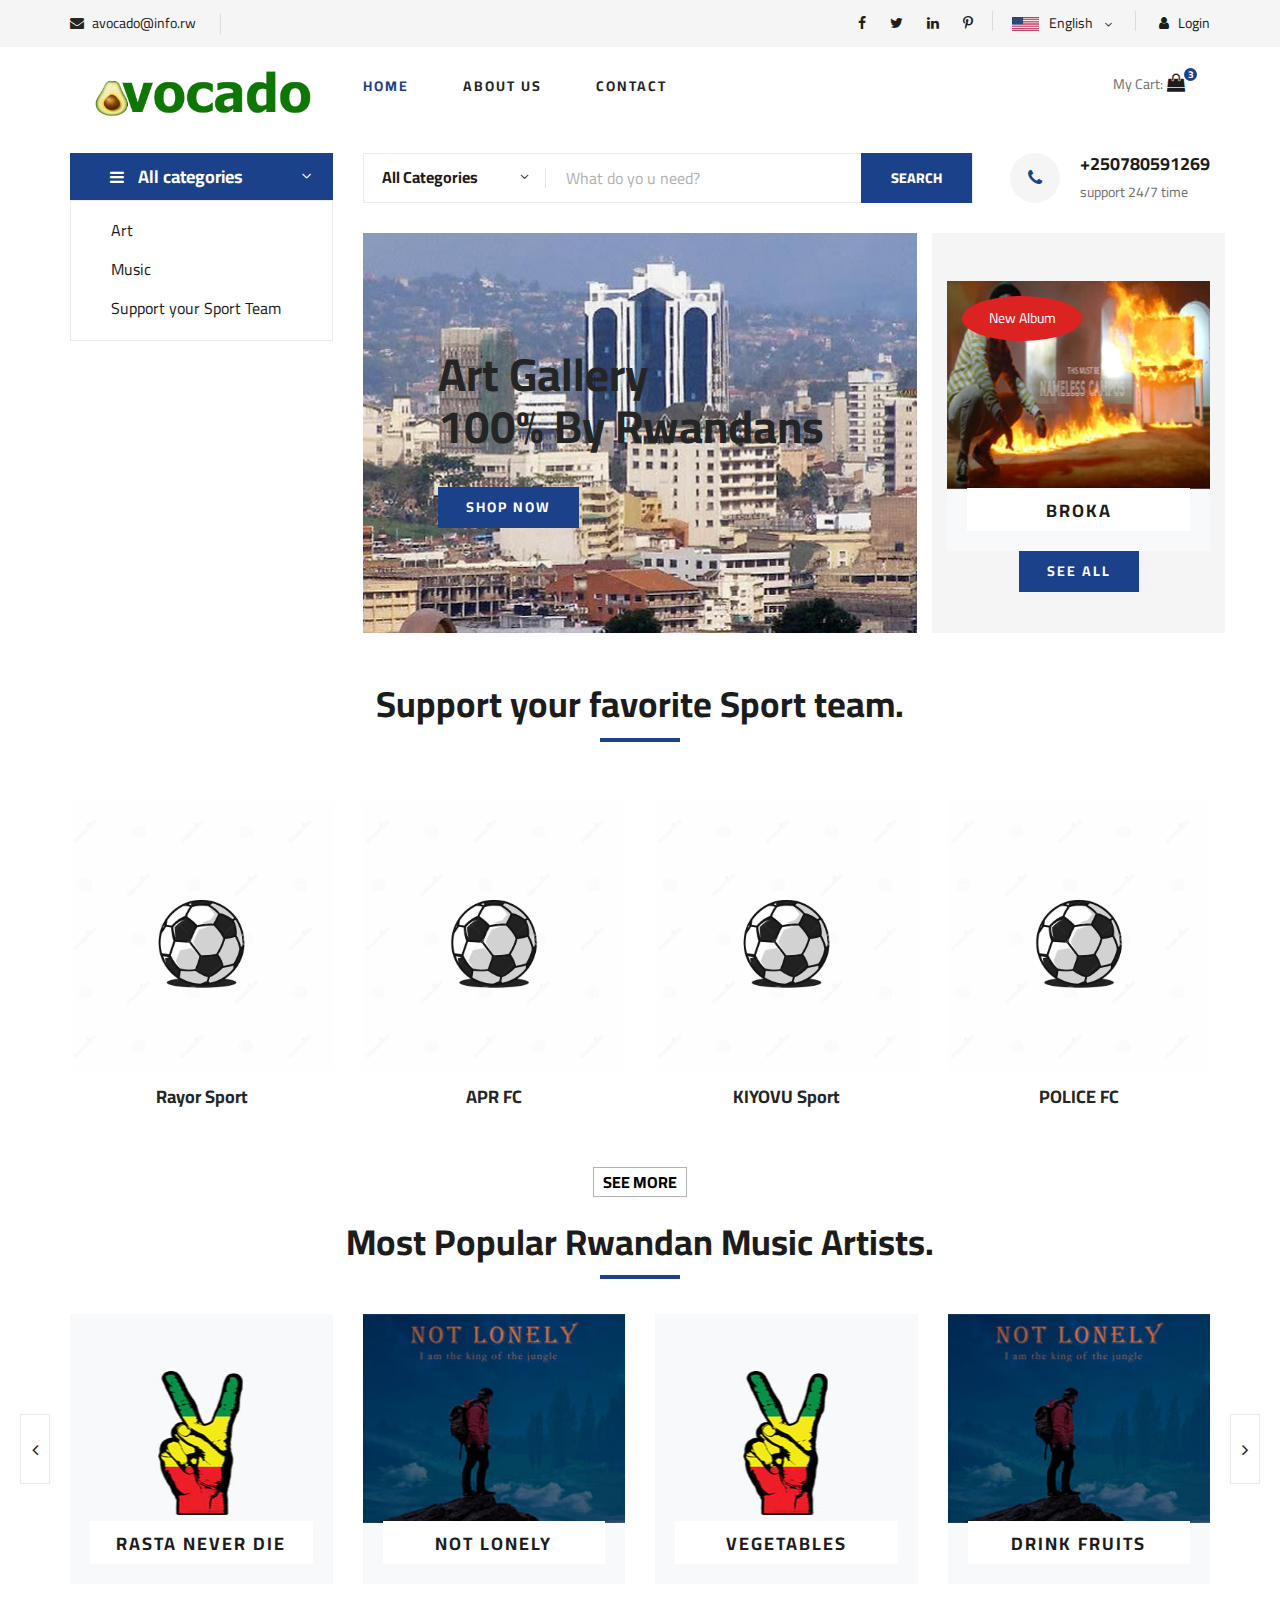
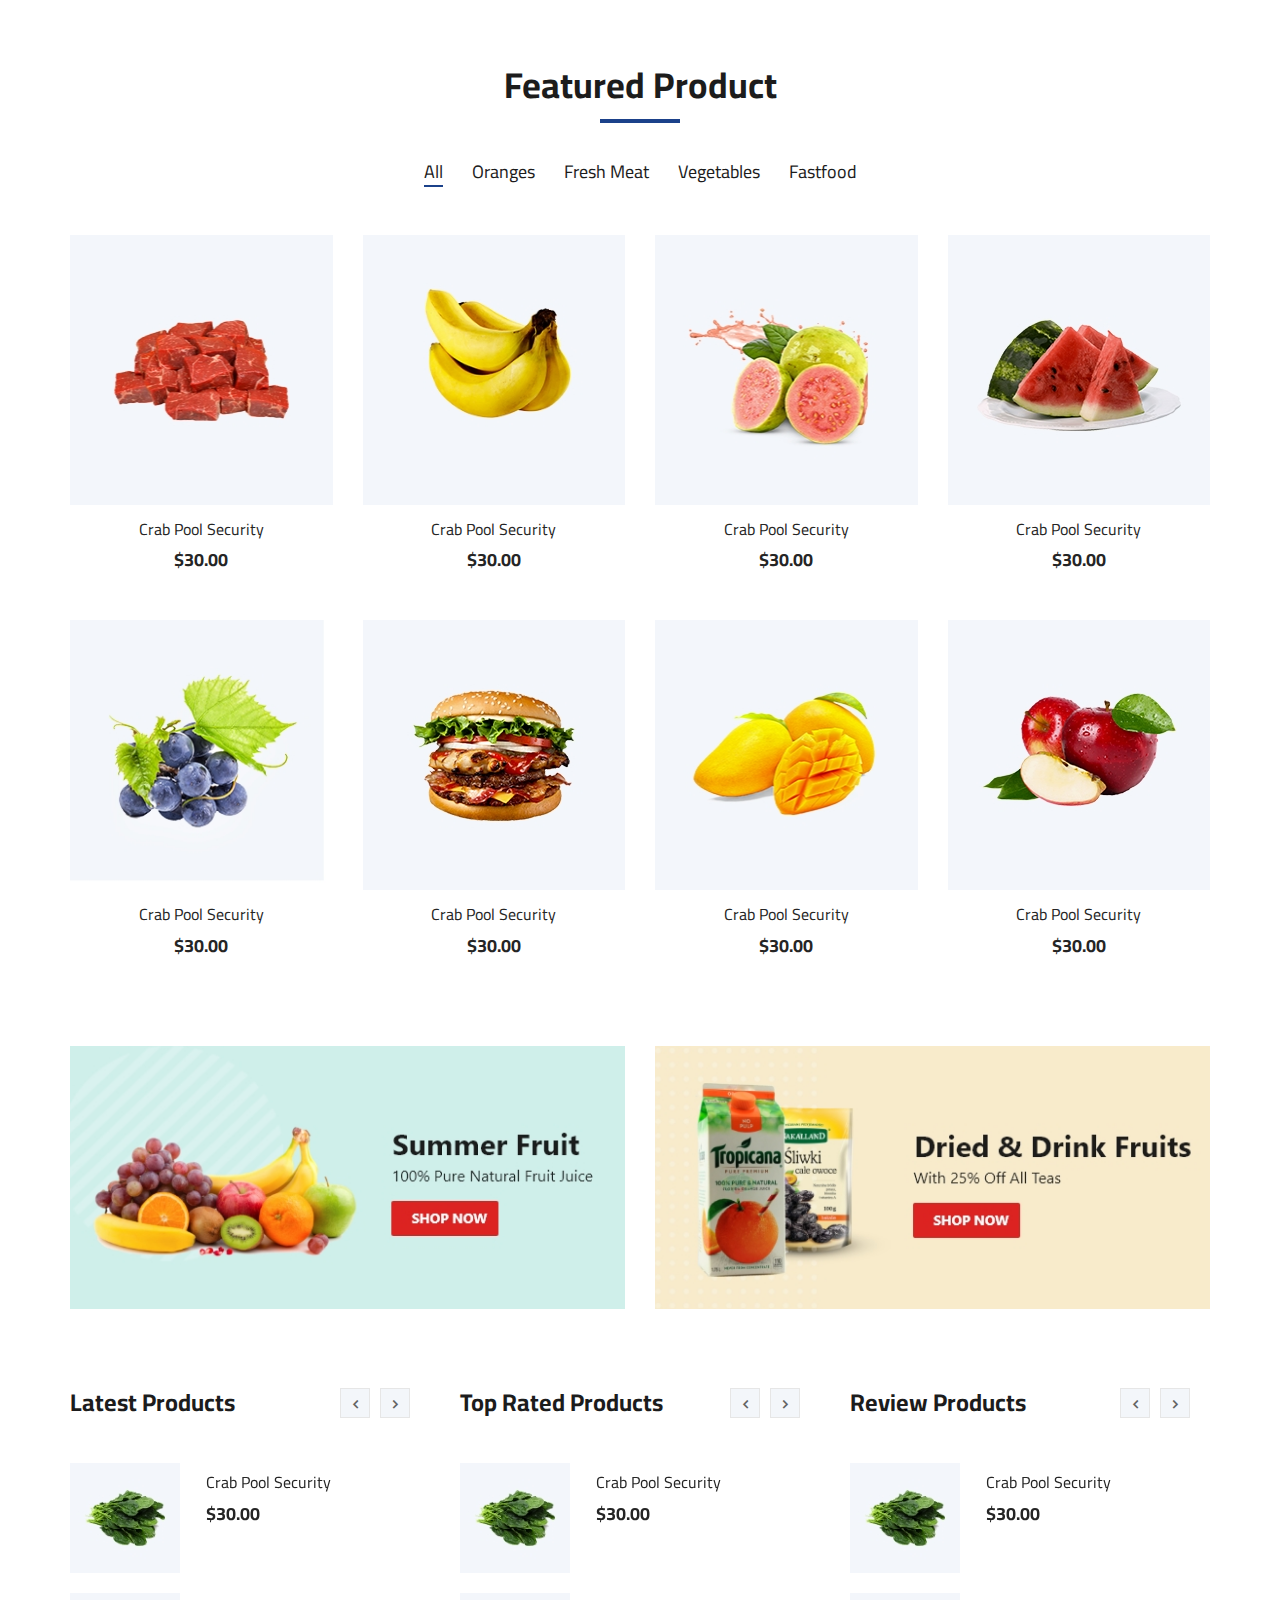
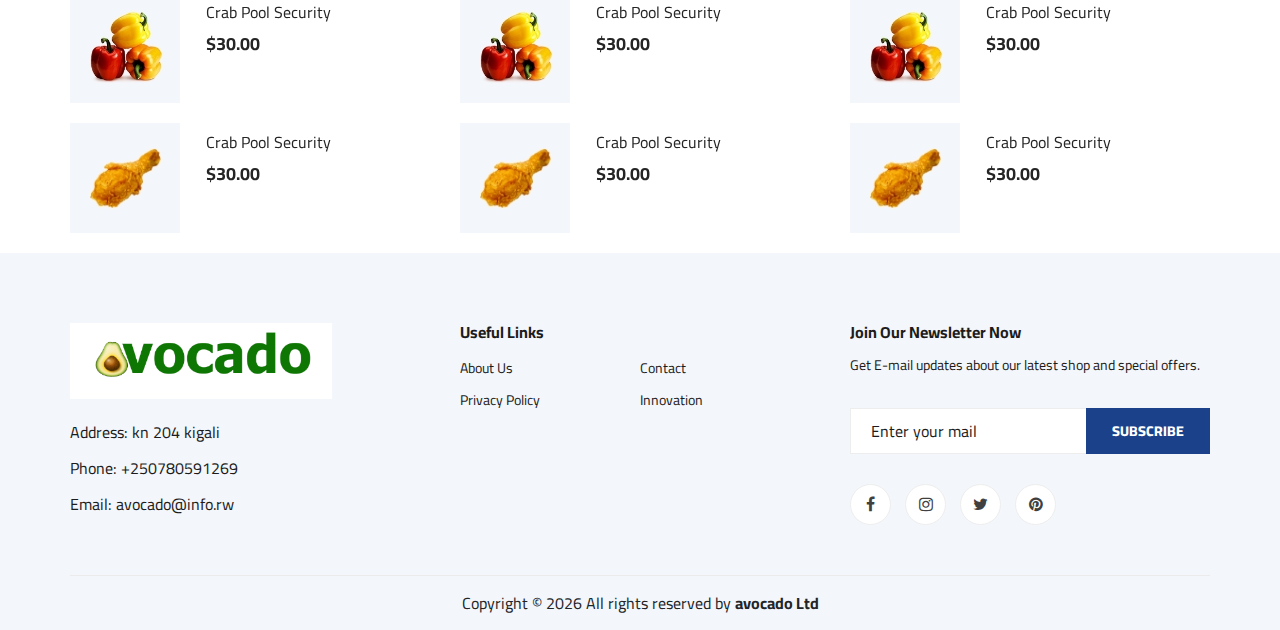
==== commit 9267a41b: "some changes" ====
--- a/index.html
+++ b/index.html
@@ -170,9 +170,9 @@
                             <span>All categories</span>
                         </div>
                         <ul>
-                            <li><a href="#">Art</a></li>
-                            <li><a href="#">Music</a></li>
-                            <li><a href="#">Support your Sport Team</a></li>
+                            <li><a href="art.html">Art</a></li>
+                            <li><a href="music.html">Music</a></li>
+                            <li><a href="teams.html">Support your Sport Team</a></li>
 
 
                         </ul>
@@ -253,7 +253,7 @@
                     <div class="featured__item pt-4">
                         <div class="featured__item__pic set-bg" data-setbg="img/team/img8.jpg">
                             <ul class="featured__item__pic__hover" title="Donate">
-                                <li><a href="#"><i class="fa fa-heart" aria-hidden="true"></i></a></li>
+                                <li><a href="support_team.html"><i class="fa fa-heart" aria-hidden="true"></i></a></li>
 
                             </ul>
                         </div>
@@ -263,13 +263,13 @@
                         </div>
                     </div>
                 </div>
-                <br><br><br>
+
 
                 <div class="col-lg-3 col-md-3 col-sm-3">
                     <div class="featured__item pt-4">
                         <div class="featured__item__pic set-bg" data-setbg="img/team/img8.jpg">
                             <ul class="featured__item__pic__hover" title="Donate">
-                                <li><a href="#"><i class="fa fa-heart" aria-hidden="true"></i></a></li>
+                                <li><a href="support_team.html"><i class="fa fa-heart" aria-hidden="true"></i></a></li>
 
                             </ul>
                         </div>
@@ -285,7 +285,7 @@
                     <div class="featured__item pt-4">
                         <div class="featured__item__pic set-bg" data-setbg="img/team/img8.jpg">
                             <ul class="featured__item__pic__hover" title="Donate">
-                                <li><a href="#"><i class="fa fa-heart" aria-hidden="true"></i></a></li>
+                                <li><a href="support_team.html"><i class="fa fa-heart" aria-hidden="true"></i></a></li>
 
                             </ul>
                         </div>
@@ -295,13 +295,13 @@
                         </div>
                     </div>
                 </div>
-                <br>
+
 
                 <div class="col-lg-3 col-md-3 col-sm-3">
                     <div class="featured__item pt-4">
                         <div class="featured__item__pic set-bg" data-setbg="img/team/img8.jpg">
                             <ul class="featured__item__pic__hover" title="Donate">
-                                <li><a href="#"><i class="fa fa-heart" aria-hidden="true"></i></a></li>
+                                <li><a href="support_team.html"><i class="fa fa-heart" aria-hidden="true"></i></a></li>
 
                             </ul>
                         </div>
@@ -311,7 +311,10 @@
                         </div>
                     </div>
                 </div>
-                <br><br><br>
+
+            </div>
+            <div class="product__pagination text-center">
+                <a href="teams.html" style="width: 2.5cm;">SEE MORE</a>
             </div>
         </div>
     </section>
--- a/css/style.css
+++ b/css/style.css
@@ -1630,8 +1630,8 @@
 	width: 30px;
 	height: 30px;
 	border: 1px solid #b2b2b2;
-	font-size: 14px;
-	color: #b2b2b2;
+	font-size: 16px;
+	color: black;
 	font-weight: 700;
 	line-height: 28px;
 	text-align: center;
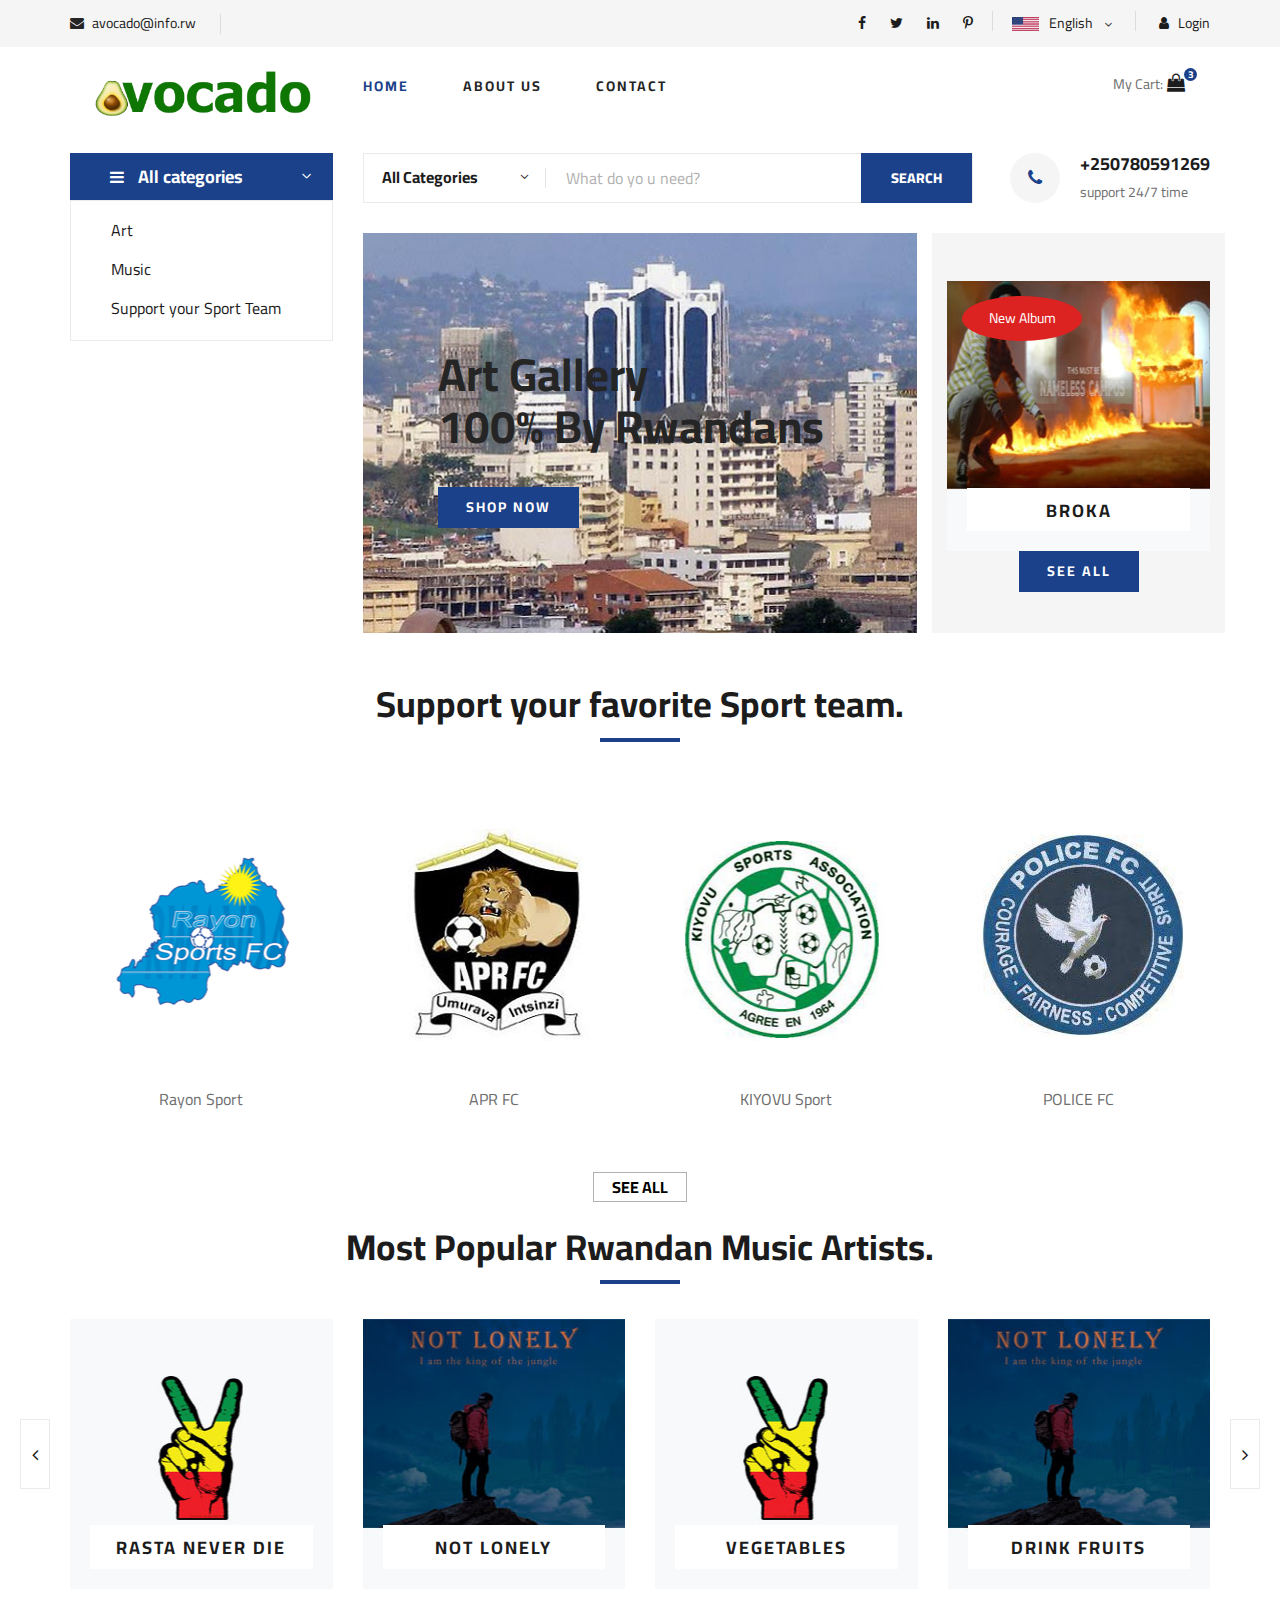
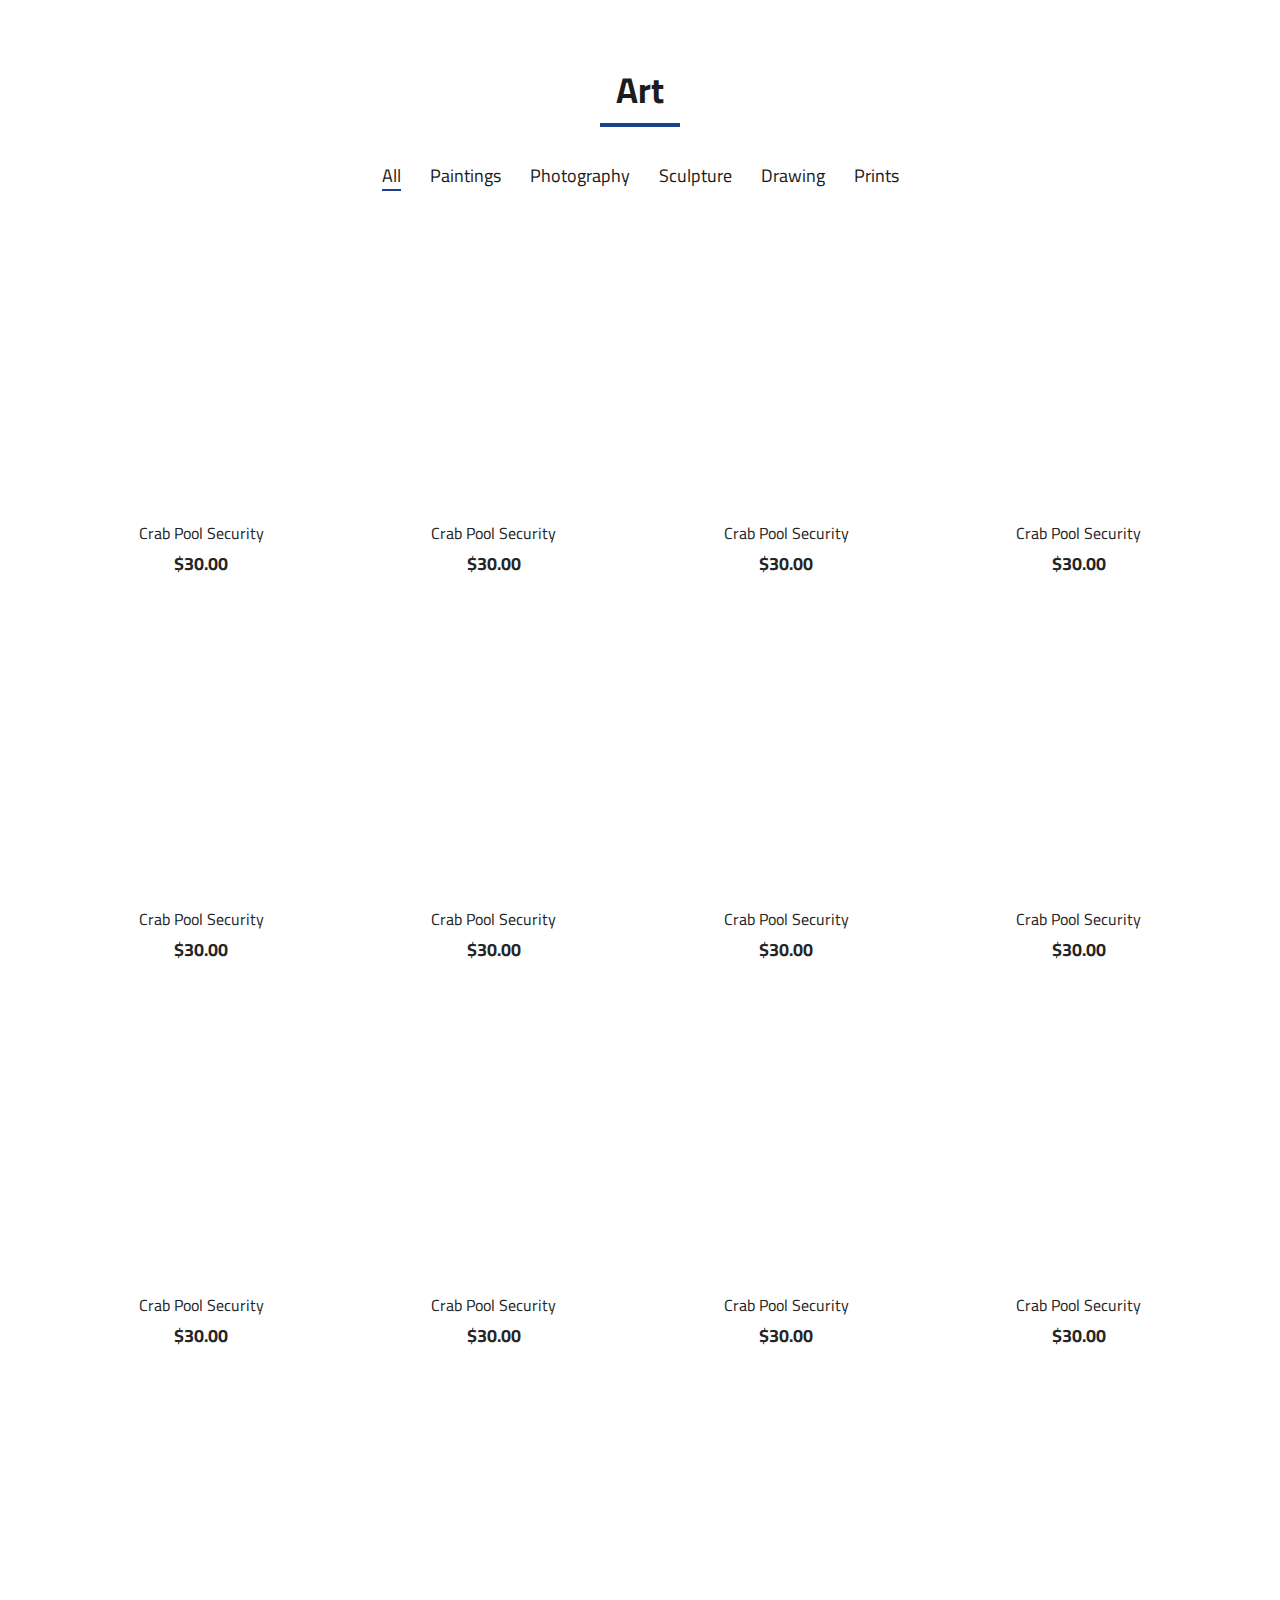
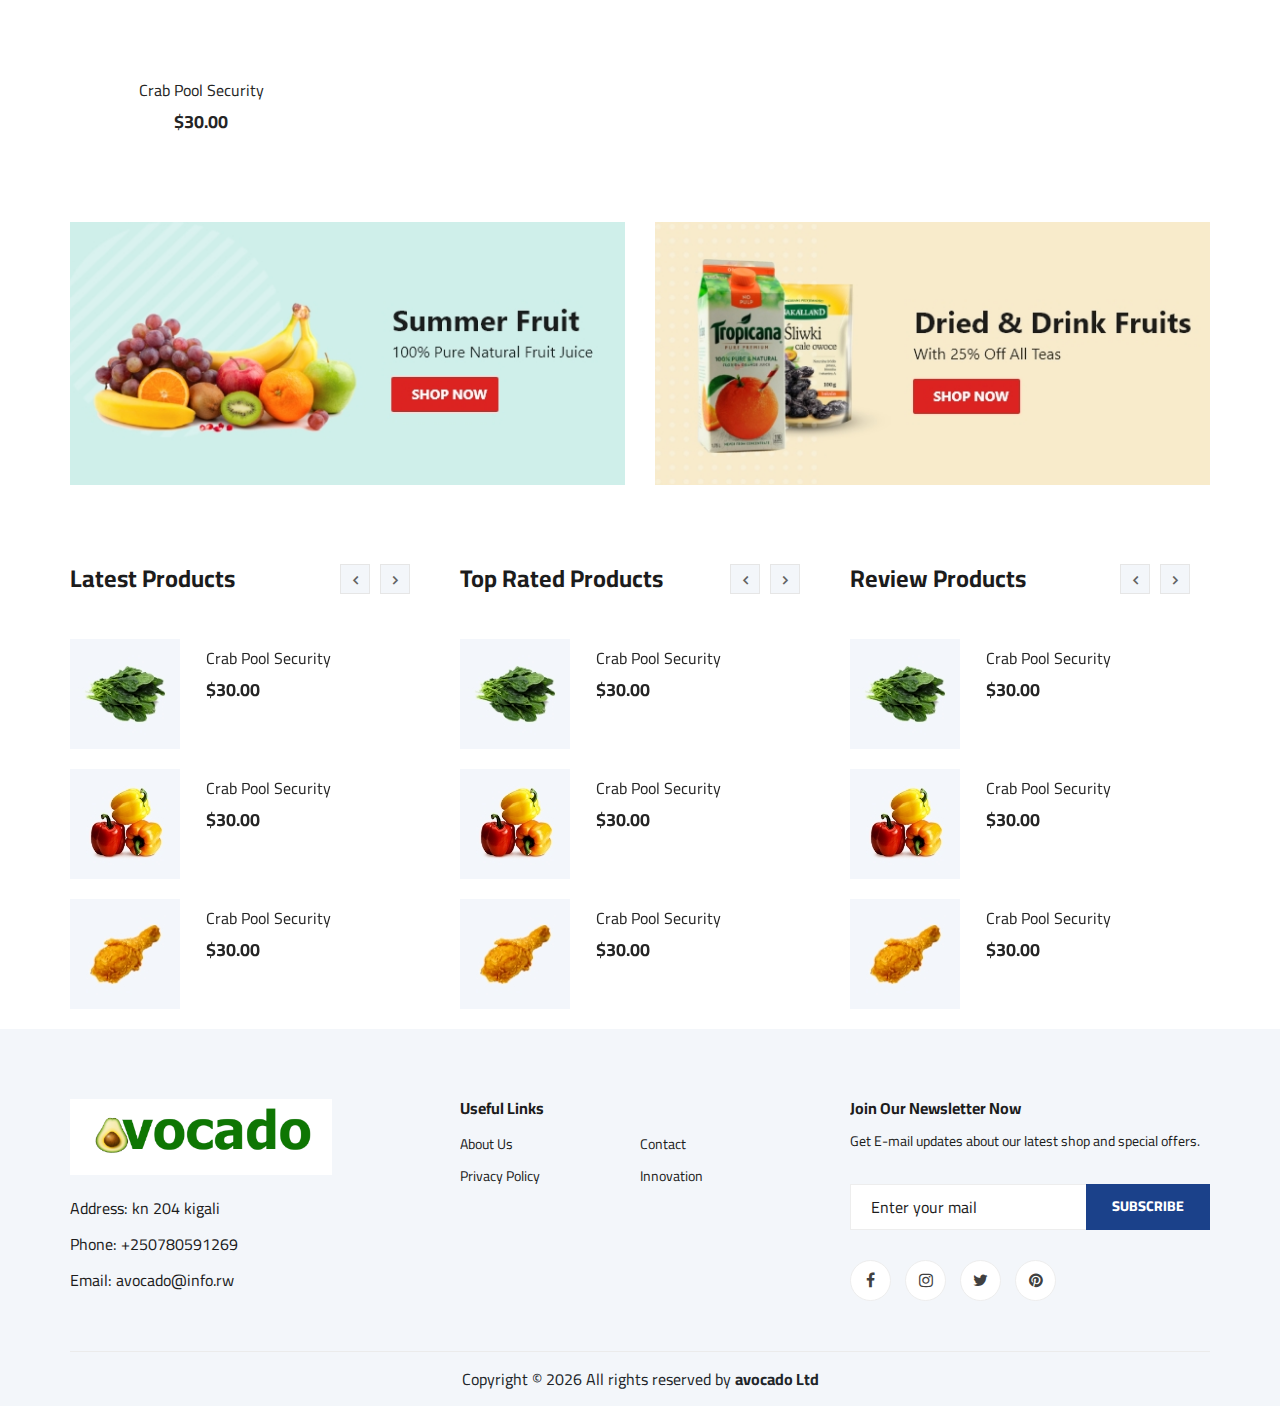
==== commit a270c363: "all for to day 28/09" ====
--- a/index.html
+++ b/index.html
@@ -251,7 +251,7 @@
             <div class="row text-center">
                 <div class="col-lg-3 col-md-3 col-sm-3">
                     <div class="featured__item pt-4">
-                        <div class="featured__item__pic set-bg" data-setbg="img/team/img8.jpg">
+                        <div class="featured__item__pic set-bg" data-setbg="img/team/rayon.png">
                             <ul class="featured__item__pic__hover" title="Donate">
                                 <li><a href="support_team.html"><i class="fa fa-heart" aria-hidden="true"></i></a></li>
 
@@ -259,7 +259,7 @@
                         </div>
                         <div class="featured__item__text">
 
-                            <h5>Rayor Sport</h5>
+                            <p>Rayon Sport</p>
                         </div>
                     </div>
                 </div>
@@ -267,7 +267,7 @@
 
                 <div class="col-lg-3 col-md-3 col-sm-3">
                     <div class="featured__item pt-4">
-                        <div class="featured__item__pic set-bg" data-setbg="img/team/img8.jpg">
+                        <div class="featured__item__pic set-bg" data-setbg="img/team/apr.jpg">
                             <ul class="featured__item__pic__hover" title="Donate">
                                 <li><a href="support_team.html"><i class="fa fa-heart" aria-hidden="true"></i></a></li>
 
@@ -275,7 +275,7 @@
                         </div>
                         <div class="featured__item__text">
 
-                            <h5>APR FC</h5>
+                            <p>APR FC</p>
                         </div>
                     </div>
                 </div>
@@ -283,7 +283,7 @@
 
                 <div class="col-lg-3 col-md-3 col-sm-3">
                     <div class="featured__item pt-4">
-                        <div class="featured__item__pic set-bg" data-setbg="img/team/img8.jpg">
+                        <div class="featured__item__pic set-bg" data-setbg="img/team/kiyovu.jpg">
                             <ul class="featured__item__pic__hover" title="Donate">
                                 <li><a href="support_team.html"><i class="fa fa-heart" aria-hidden="true"></i></a></li>
 
@@ -291,7 +291,7 @@
                         </div>
                         <div class="featured__item__text">
 
-                            <h5>KIYOVU Sport</h5>
+                            <p>KIYOVU Sport</p>
                         </div>
                     </div>
                 </div>
@@ -299,7 +299,7 @@
 
                 <div class="col-lg-3 col-md-3 col-sm-3">
                     <div class="featured__item pt-4">
-                        <div class="featured__item__pic set-bg" data-setbg="img/team/img8.jpg">
+                        <div class="featured__item__pic set-bg" data-setbg="img/team/police.jpg">
                             <ul class="featured__item__pic__hover" title="Donate">
                                 <li><a href="support_team.html"><i class="fa fa-heart" aria-hidden="true"></i></a></li>
 
@@ -307,14 +307,14 @@
                         </div>
                         <div class="featured__item__text">
 
-                            <h5>POLICE FC</h5>
+                            <p>POLICE FC</p>
                         </div>
                     </div>
                 </div>
 
             </div>
             <div class="product__pagination text-center">
-                <a href="teams.html" style="width: 2.5cm;">SEE MORE</a>
+                <a href="teams.html" style="width: 2.5cm;">SEE ALL</a>
             </div>
         </div>
     </section>
@@ -372,128 +372,205 @@
             <div class="row">
                 <div class="col-lg-12">
                     <div class="section-title">
-                        <h2>Featured Product</h2>
+                        <h2>Art</h2>
                     </div>
                     <div class="featured__controls">
                         <ul>
                             <li class="active" data-filter="*">All</li>
-                            <li data-filter=".oranges">Oranges</li>
-                            <li data-filter=".fresh-meat">Fresh Meat</li>
-                            <li data-filter=".vegetables">Vegetables</li>
-                            <li data-filter=".fastfood">Fastfood</li>
+                            <li data-filter=".paintings"> Paintings</li>
+                            <li data-filter=".photo">Photography</li>
+                            <li data-filter=".sculpture">Sculpture</li>
+                            <li data-filter=".drawing">Drawing</li>
+                            <li data-filter=".print">Prints</li>
+
                         </ul>
                     </div>
                 </div>
             </div>
             <div class="row featured__filter">
-                <div class="col-lg-3 col-md-4 col-sm-6 mix oranges fresh-meat">
-                    <div class="featured__item">
-                        <div class="featured__item__pic set-bg" data-setbg="img/featured/feature-1.jpg">
-                            <ul class="featured__item__pic__hover">
-                                <li><a href="#"><i class="fa fa-heart"></i></a></li>
-                                <li><a href="#"><i class="fa fa-retweet"></i></a></li>
-                                <li><a href="#"><i class="fa fa-shopping-cart"></i></a></li>
-                            </ul>
-                        </div>
-                        <div class="featured__item__text">
-                            <h6><a href="#">Crab Pool Security</a></h6>
-                            <h5>$30.00</h5>
-                        </div>
-                    </div>
-                </div>
-                <div class="col-lg-3 col-md-4 col-sm-6 mix vegetables fastfood">
-                    <div class="featured__item">
-                        <div class="featured__item__pic set-bg" data-setbg="img/featured/feature-2.jpg">
-                            <ul class="featured__item__pic__hover">
-                                <li><a href="#"><i class="fa fa-heart"></i></a></li>
-                                <li><a href="#"><i class="fa fa-retweet"></i></a></li>
-                                <li><a href="#"><i class="fa fa-shopping-cart"></i></a></li>
-                            </ul>
-                        </div>
-                        <div class="featured__item__text">
-                            <h6><a href="#">Crab Pool Security</a></h6>
-                            <h5>$30.00</h5>
-                        </div>
-                    </div>
-                </div>
-                <div class="col-lg-3 col-md-4 col-sm-6 mix vegetables fresh-meat">
-                    <div class="featured__item">
-                        <div class="featured__item__pic set-bg" data-setbg="img/featured/feature-3.jpg">
-                            <ul class="featured__item__pic__hover">
-                                <li><a href="#"><i class="fa fa-heart"></i></a></li>
-                                <li><a href="#"><i class="fa fa-retweet"></i></a></li>
-                                <li><a href="#"><i class="fa fa-shopping-cart"></i></a></li>
-                            </ul>
-                        </div>
-                        <div class="featured__item__text">
-                            <h6><a href="#">Crab Pool Security</a></h6>
-                            <h5>$30.00</h5>
-                        </div>
-                    </div>
-                </div>
-                <div class="col-lg-3 col-md-4 col-sm-6 mix fastfood oranges">
-                    <div class="featured__item">
-                        <div class="featured__item__pic set-bg" data-setbg="img/featured/feature-4.jpg">
-                            <ul class="featured__item__pic__hover">
-                                <li><a href="#"><i class="fa fa-heart"></i></a></li>
-                                <li><a href="#"><i class="fa fa-retweet"></i></a></li>
-                                <li><a href="#"><i class="fa fa-shopping-cart"></i></a></li>
-                            </ul>
-                        </div>
-                        <div class="featured__item__text">
-                            <h6><a href="#">Crab Pool Security</a></h6>
-                            <h5>$30.00</h5>
-                        </div>
-                    </div>
-                </div>
-                <div class="col-lg-3 col-md-4 col-sm-6 mix fresh-meat vegetables">
-                    <div class="featured__item">
-                        <div class="featured__item__pic set-bg" data-setbg="img/featured/feature-5.jpg">
-                            <ul class="featured__item__pic__hover">
-                                <li><a href="#"><i class="fa fa-heart"></i></a></li>
-                                <li><a href="#"><i class="fa fa-retweet"></i></a></li>
-                                <li><a href="#"><i class="fa fa-shopping-cart"></i></a></li>
-                            </ul>
-                        </div>
-                        <div class="featured__item__text">
-                            <h6><a href="#">Crab Pool Security</a></h6>
-                            <h5>$30.00</h5>
-                        </div>
-                    </div>
-                </div>
-                <div class="col-lg-3 col-md-4 col-sm-6 mix oranges fastfood">
-                    <div class="featured__item">
-                        <div class="featured__item__pic set-bg" data-setbg="img/featured/feature-6.jpg">
-                            <ul class="featured__item__pic__hover">
-                                <li><a href="#"><i class="fa fa-heart"></i></a></li>
-                                <li><a href="#"><i class="fa fa-retweet"></i></a></li>
-                                <li><a href="#"><i class="fa fa-shopping-cart"></i></a></li>
-                            </ul>
-                        </div>
-                        <div class="featured__item__text">
-                            <h6><a href="#">Crab Pool Security</a></h6>
-                            <h5>$30.00</h5>
-                        </div>
-                    </div>
-                </div>
-                <div class="col-lg-3 col-md-4 col-sm-6 mix fresh-meat vegetables">
-                    <div class="featured__item">
-                        <div class="featured__item__pic set-bg" data-setbg="img/featured/feature-7.jpg">
-                            <ul class="featured__item__pic__hover">
-                                <li><a href="#"><i class="fa fa-heart"></i></a></li>
-                                <li><a href="#"><i class="fa fa-retweet"></i></a></li>
-                                <li><a href="#"><i class="fa fa-shopping-cart"></i></a></li>
-                            </ul>
-                        </div>
-                        <div class="featured__item__text">
-                            <h6><a href="#">Crab Pool Security</a></h6>
-                            <h5>$30.00</h5>
-                        </div>
-                    </div>
-                </div>
-                <div class="col-lg-3 col-md-4 col-sm-6 mix fastfood vegetables">
-                    <div class="featured__item">
-                        <div class="featured__item__pic set-bg" data-setbg="img/featured/feature-8.jpg">
+                <div class="col-lg-3 col-md-4 col-sm-6 mix  photo">
+                    <div class="featured__item">
+                        <div class="featured__item__pic set-bg" data-setbg="img/featured/photogra1.png">
+                            <ul class="featured__item__pic__hover">
+                                <li><a href="#"><i class="fa fa-heart"></i></a></li>
+                                <li><a href="#"><i class="fa fa-retweet"></i></a></li>
+                                <li><a href="#"><i class="fa fa-shopping-cart"></i></a></li>
+                            </ul>
+                        </div>
+                        <div class="featured__item__text">
+                            <h6><a href="#">Crab Pool Security</a></h6>
+                            <h5>$30.00</h5>
+                        </div>
+                    </div>
+                </div>
+                <div class="col-lg-3 col-md-4 col-sm-6 mix  print">
+                    <div class="featured__item">
+                        <div class="featured__item__pic set-bg" data-setbg="img/featured/prints.png">
+                            <ul class="featured__item__pic__hover">
+                                <li><a href="#"><i class="fa fa-heart"></i></a></li>
+                                <li><a href="#"><i class="fa fa-retweet"></i></a></li>
+                                <li><a href="#"><i class="fa fa-shopping-cart"></i></a></li>
+                            </ul>
+                        </div>
+                        <div class="featured__item__text">
+                            <h6><a href="#">Crab Pool Security</a></h6>
+                            <h5>$30.00</h5>
+                        </div>
+                    </div>
+                </div>
+                <div class="col-lg-3 col-md-4 col-sm-6 mix drawing">
+                    <div class="featured__item">
+                        <div class="featured__item__pic set-bg" data-setbg="img/featured/draw1.png">
+                            <ul class="featured__item__pic__hover">
+                                <li><a href="#"><i class="fa fa-heart"></i></a></li>
+                                <li><a href="#"><i class="fa fa-retweet"></i></a></li>
+                                <li><a href="#"><i class="fa fa-shopping-cart"></i></a></li>
+                            </ul>
+                        </div>
+                        <div class="featured__item__text">
+                            <h6><a href="#">Crab Pool Security</a></h6>
+                            <h5>$30.00</h5>
+                        </div>
+                    </div>
+                </div>
+                <div class="col-lg-3 col-md-4 col-sm-6 mix drawing">
+                    <div class="featured__item">
+                        <div class="featured__item__pic set-bg" data-setbg="img/featured/draw2.png">
+                            <ul class="featured__item__pic__hover">
+                                <li><a href="#"><i class="fa fa-heart"></i></a></li>
+                                <li><a href="#"><i class="fa fa-retweet"></i></a></li>
+                                <li><a href="#"><i class="fa fa-shopping-cart"></i></a></li>
+                            </ul>
+                        </div>
+                        <div class="featured__item__text">
+                            <h6><a href="#">Crab Pool Security</a></h6>
+                            <h5>$30.00</h5>
+                        </div>
+                    </div>
+                </div>
+                <div class="col-lg-3 col-md-4 col-sm-6 mix drawing">
+                    <div class="featured__item">
+                        <div class="featured__item__pic set-bg" data-setbg="img/featured/draw3.png">
+                            <ul class="featured__item__pic__hover">
+                                <li><a href="#"><i class="fa fa-heart"></i></a></li>
+                                <li><a href="#"><i class="fa fa-retweet"></i></a></li>
+                                <li><a href="#"><i class="fa fa-shopping-cart"></i></a></li>
+                            </ul>
+                        </div>
+                        <div class="featured__item__text">
+                            <h6><a href="#">Crab Pool Security</a></h6>
+                            <h5>$30.00</h5>
+                        </div>
+                    </div>
+                </div>
+                <div class="col-lg-3 col-md-4 col-sm-6 mix photo">
+                    <div class="featured__item">
+                        <div class="featured__item__pic set-bg" data-setbg="img/featured/photogra2.png">
+                            <ul class="featured__item__pic__hover">
+                                <li><a href="#"><i class="fa fa-heart"></i></a></li>
+                                <li><a href="#"><i class="fa fa-retweet"></i></a></li>
+                                <li><a href="#"><i class="fa fa-shopping-cart"></i></a></li>
+                            </ul>
+                        </div>
+                        <div class="featured__item__text">
+                            <h6><a href="#">Crab Pool Security</a></h6>
+                            <h5>$30.00</h5>
+                        </div>
+                    </div>
+                </div>
+                <div class="col-lg-3 col-md-4 col-sm-6 mix paintings">
+                    <div class="featured__item">
+                        <div class="featured__item__pic set-bg" data-setbg="img/featured/painting1.png">
+                            <ul class="featured__item__pic__hover">
+                                <li><a href="#"><i class="fa fa-heart"></i></a></li>
+                                <li><a href="#"><i class="fa fa-retweet"></i></a></li>
+                                <li><a href="#"><i class="fa fa-shopping-cart"></i></a></li>
+                            </ul>
+                        </div>
+                        <div class="featured__item__text">
+                            <h6><a href="#">Crab Pool Security</a></h6>
+                            <h5>$30.00</h5>
+                        </div>
+                    </div>
+                </div>
+                <div class="col-lg-3 col-md-4 col-sm-6 mix photo">
+                    <div class="featured__item">
+                        <div class="featured__item__pic set-bg" data-setbg="img/featured/photogra3.png">
+                            <ul class="featured__item__pic__hover">
+                                <li><a href="#"><i class="fa fa-heart"></i></a></li>
+                                <li><a href="#"><i class="fa fa-retweet"></i></a></li>
+                                <li><a href="#"><i class="fa fa-shopping-cart"></i></a></li>
+                            </ul>
+                        </div>
+                        <div class="featured__item__text">
+                            <h6><a href="#">Crab Pool Security</a></h6>
+                            <h5>$30.00</h5>
+                        </div>
+                    </div>
+                </div>
+                <div class="col-lg-3 col-md-4 col-sm-6 mix photo">
+                    <div class="featured__item">
+                        <div class="featured__item__pic set-bg" data-setbg="img/featured/photogra4.png">
+                            <ul class="featured__item__pic__hover">
+                                <li><a href="#"><i class="fa fa-heart"></i></a></li>
+                                <li><a href="#"><i class="fa fa-retweet"></i></a></li>
+                                <li><a href="#"><i class="fa fa-shopping-cart"></i></a></li>
+                            </ul>
+                        </div>
+                        <div class="featured__item__text">
+                            <h6><a href="#">Crab Pool Security</a></h6>
+                            <h5>$30.00</h5>
+                        </div>
+                    </div>
+                </div>
+                <div class="col-lg-3 col-md-4 col-sm-6 mix paintings ">
+                    <div class="featured__item">
+                        <div class="featured__item__pic set-bg" data-setbg="img/featured/painting2.png">
+                            <ul class="featured__item__pic__hover">
+                                <li><a href="#"><i class="fa fa-heart"></i></a></li>
+                                <li><a href="#"><i class="fa fa-retweet"></i></a></li>
+                                <li><a href="#"><i class="fa fa-shopping-cart"></i></a></li>
+                            </ul>
+                        </div>
+                        <div class="featured__item__text">
+                            <h6><a href="#">Crab Pool Security</a></h6>
+                            <h5>$30.00</h5>
+                        </div>
+                    </div>
+                </div>
+                <div class="col-lg-3 col-md-4 col-sm-6 mix paintings ">
+                    <div class="featured__item">
+                        <div class="featured__item__pic set-bg" data-setbg="img/featured/painting3.png">
+                            <ul class="featured__item__pic__hover">
+                                <li><a href="#"><i class="fa fa-heart"></i></a></li>
+                                <li><a href="#"><i class="fa fa-retweet"></i></a></li>
+                                <li><a href="#"><i class="fa fa-shopping-cart"></i></a></li>
+                            </ul>
+                        </div>
+                        <div class="featured__item__text">
+                            <h6><a href="#">Crab Pool Security</a></h6>
+                            <h5>$30.00</h5>
+                        </div>
+                    </div>
+                </div>
+                <div class="col-lg-3 col-md-4 col-sm-6 mix sculpture">
+                    <div class="featured__item">
+                        <div class="featured__item__pic set-bg" data-setbg="img/featured/sculpture1.png">
+                            <ul class="featured__item__pic__hover">
+                                <li><a href="#"><i class="fa fa-heart"></i></a></li>
+                                <li><a href="#"><i class="fa fa-retweet"></i></a></li>
+                                <li><a href="#"><i class="fa fa-shopping-cart"></i></a></li>
+                            </ul>
+                        </div>
+                        <div class="featured__item__text">
+                            <h6><a href="#">Crab Pool Security</a></h6>
+                            <h5>$30.00</h5>
+                        </div>
+                    </div>
+                </div>
+                <div class="col-lg-3 col-md-4 col-sm-6 mix sculpture">
+                    <div class="featured__item">
+                        <div class="featured__item__pic set-bg" data-setbg="img/featured/sculpture2.png">
                             <ul class="featured__item__pic__hover">
                                 <li><a href="#"><i class="fa fa-heart"></i></a></li>
                                 <li><a href="#"><i class="fa fa-retweet"></i></a></li>
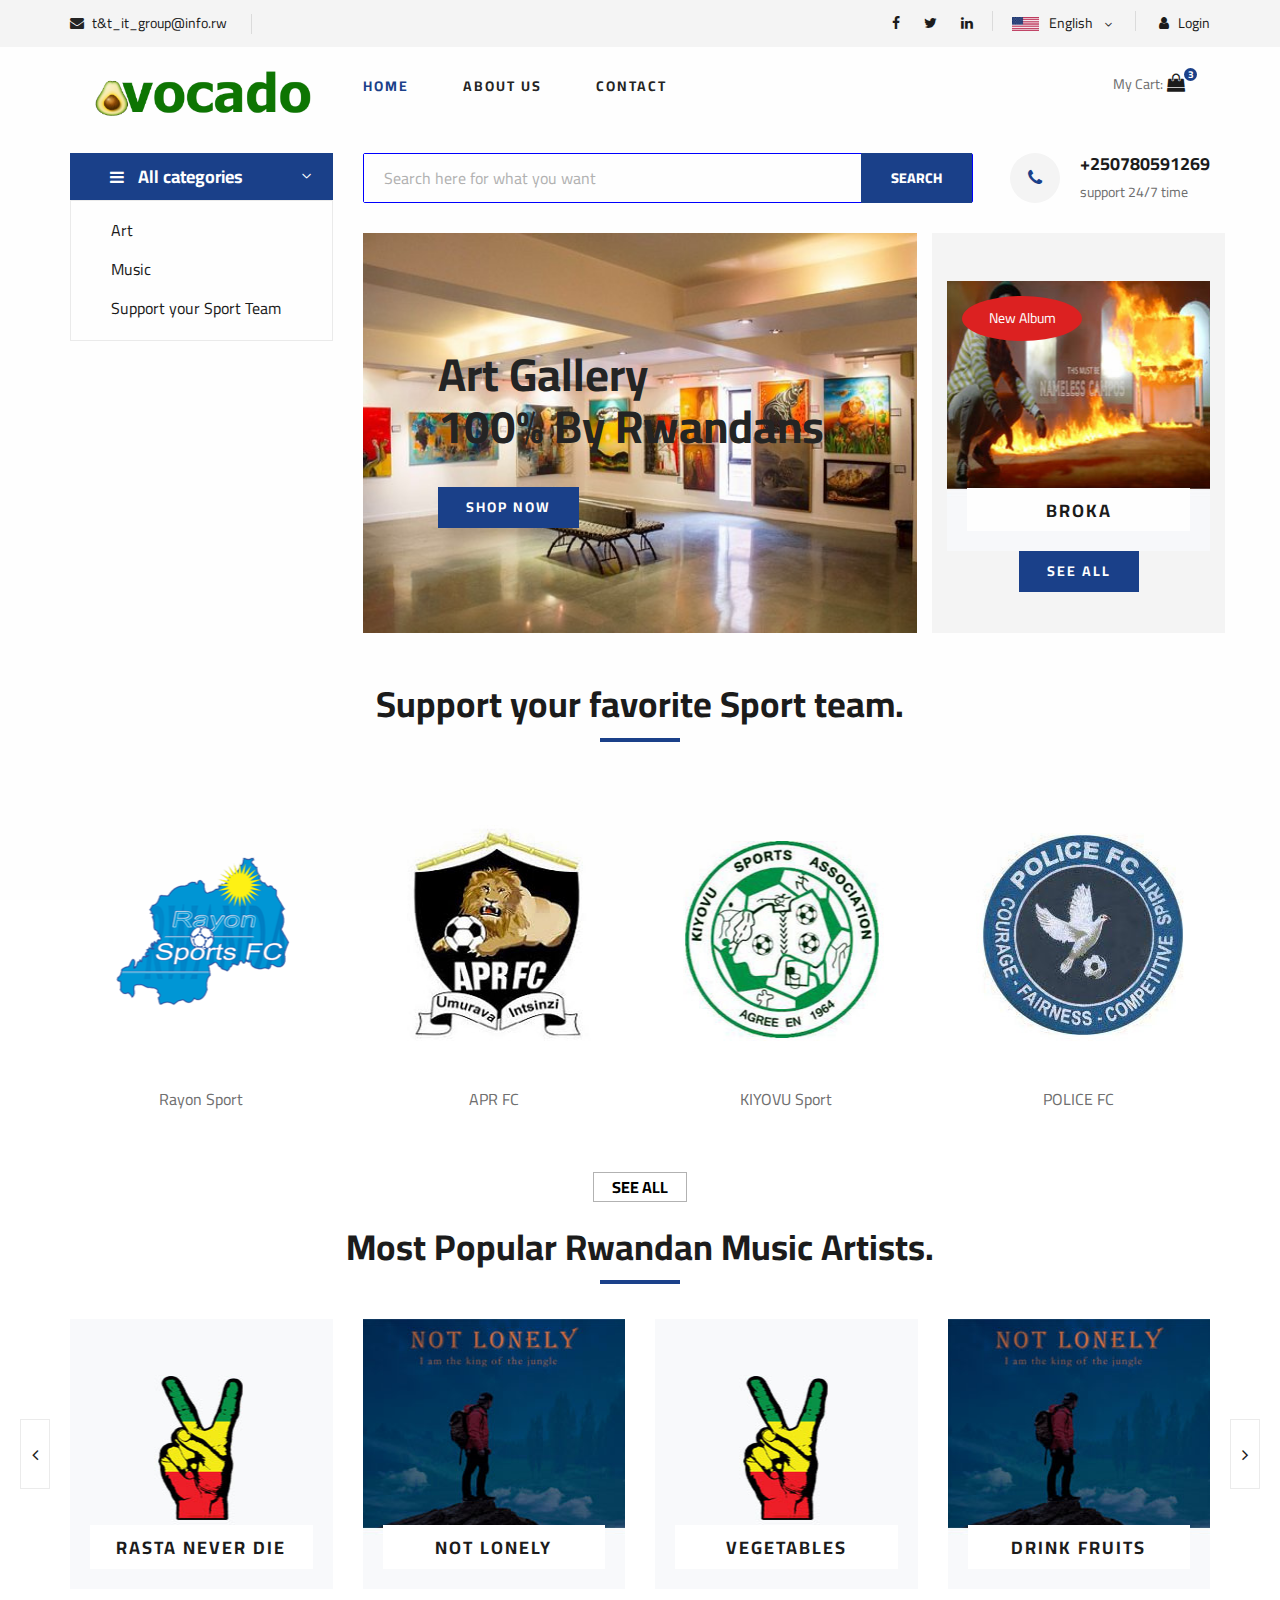
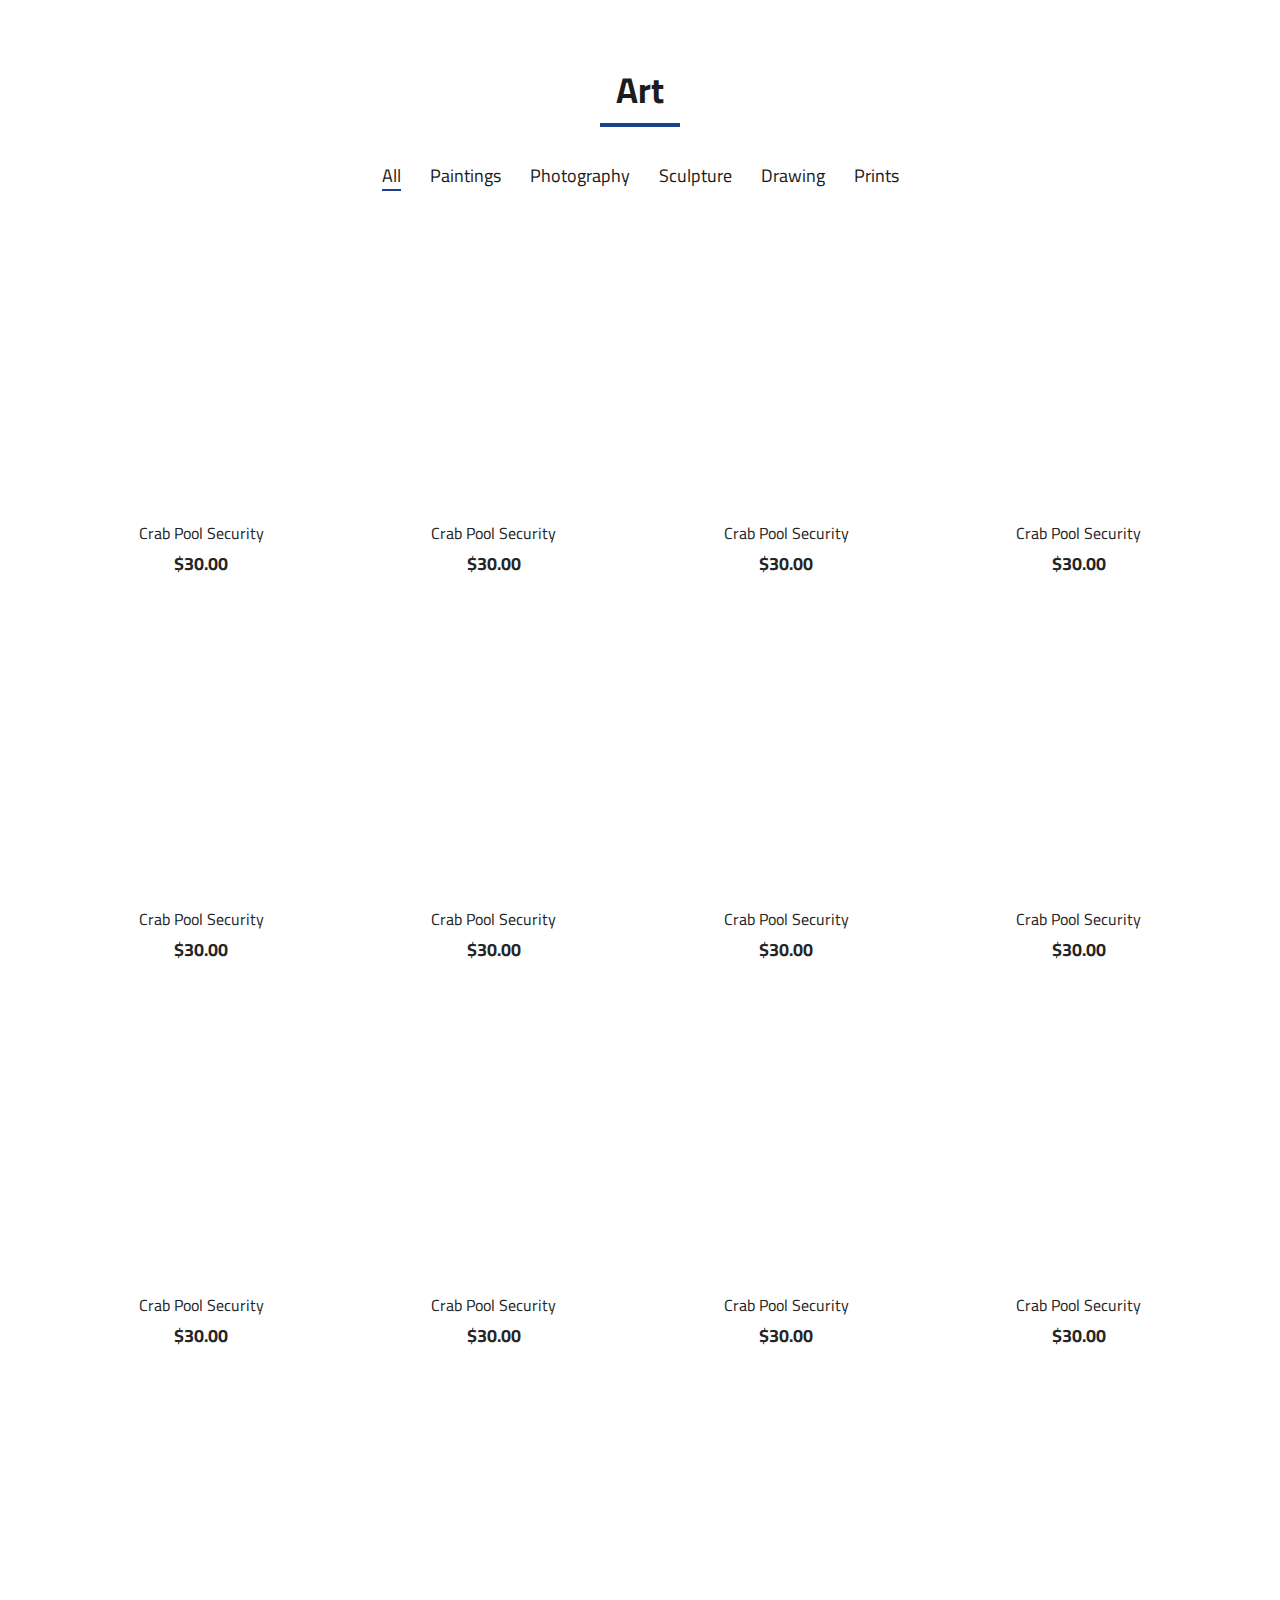
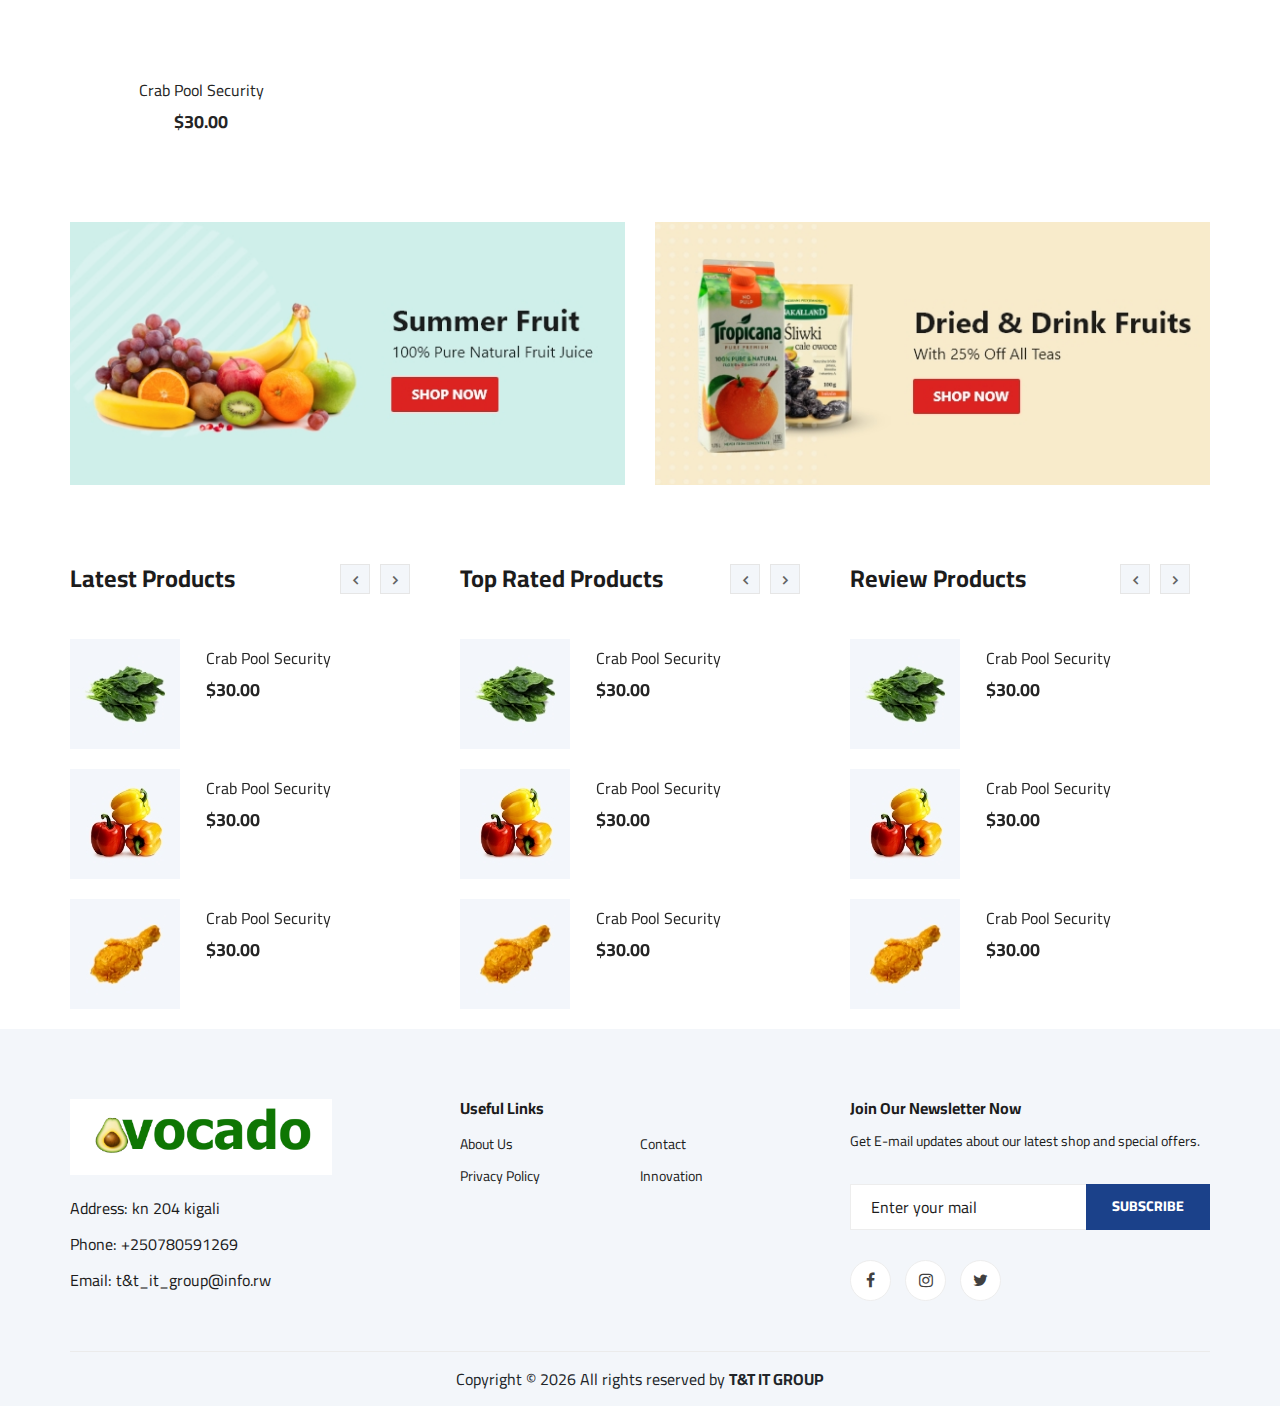
==== commit 4aceb135: "tee" ====
--- a/index.html
+++ b/index.html
@@ -81,7 +81,7 @@
         </div>
         <div class="humberger__menu__contact">
             <ul>
-                <li><i class="fa fa-envelope"></i> avocado@info.rw</li>
+                <li><i class="fa fa-envelope"></i> t&t_it_group@info.rw</li>
                 <li></li>
             </ul>
         </div>
@@ -96,7 +96,7 @@
                     <div class="col-lg-6 col-md-6">
                         <div class="header__top__left">
                             <ul>
-                                <li><i class="fa fa-envelope"></i> avocado@info.rw</li>
+                                <li><i class="fa fa-envelope"></i> t&t_it_group@info.rw</li>
                                 <li></li>
                             </ul>
                         </div>
@@ -107,7 +107,7 @@
                                 <a href="#"><i class="fa fa-facebook"></i></a>
                                 <a href="#"><i class="fa fa-twitter"></i></a>
                                 <a href="#"><i class="fa fa-linkedin"></i></a>
-                                <a href="#"><i class="fa fa-pinterest-p"></i></a>
+                                
                             </div>
                             <div class="header__top__right__language">
                                 <img src="img/language.png" alt="">
@@ -180,13 +180,10 @@
                 </div>
                 <div class="col-lg-9">
                     <div class="hero__search">
-                        <div class="hero__search__form">
+                        <div class="hero__search__form" style="border:1px solid blue; border-radius:2px">
                             <form action="#">
-                                <div class="hero__search__categories">
-                                    All Categories
-                                    <span class="arrow_carrot-down"></span>
-                                </div>
-                                <input type="text" placeholder="What do yo u need?">
+                            
+                                <input type="text" placeholder="Search here for what you want">
                                 <button type="submit" class="site-btn">SEARCH</button>
                             </form>
                         </div>
@@ -202,7 +199,7 @@
                     </div>
                     <div class="row">
                         <div class="col-lg-8">
-                            <div class="hero__item set-bg" data-setbg="img/hero/kam.jpg">
+                            <div class="hero__item set-bg" data-setbg="img/art.jpg">
                                 <div class="hero__text">
                                     <span></span>
                                     <h2>Art Gallery <br />100% By Rwandans</h2>
@@ -825,7 +822,7 @@
                         <ul>
                             <li>Address: kn 204 kigali</li>
                             <li>Phone: +250780591269</li>
-                            <li>Email: avocado@info.rw</li>
+                            <li>Email: t&t_it_group@info.rw</li>
                         </ul>
                     </div>
                 </div>
@@ -862,7 +859,7 @@
                             <a href="#"><i class="fa fa-facebook"></i></a>
                             <a href="#"><i class="fa fa-instagram"></i></a>
                             <a href="#"><i class="fa fa-twitter"></i></a>
-                            <a href="#"><i class="fa fa-pinterest"></i></a>
+                           
                         </div>
                     </div>
                 </div>
@@ -872,8 +869,8 @@
                     <div class="footer__copyright">
                         <center>
                             Copyright &copy;
-                            <script>document.write(new Date().getFullYear());</script> All rights reserved by <b>avocado
-                                Ltd</b>
+                            <script>document.write(new Date().getFullYear());</script> All rights reserved by <b>T&T IT GROUP
+                                </b>
                         </center>
                     </div>
                 </div>
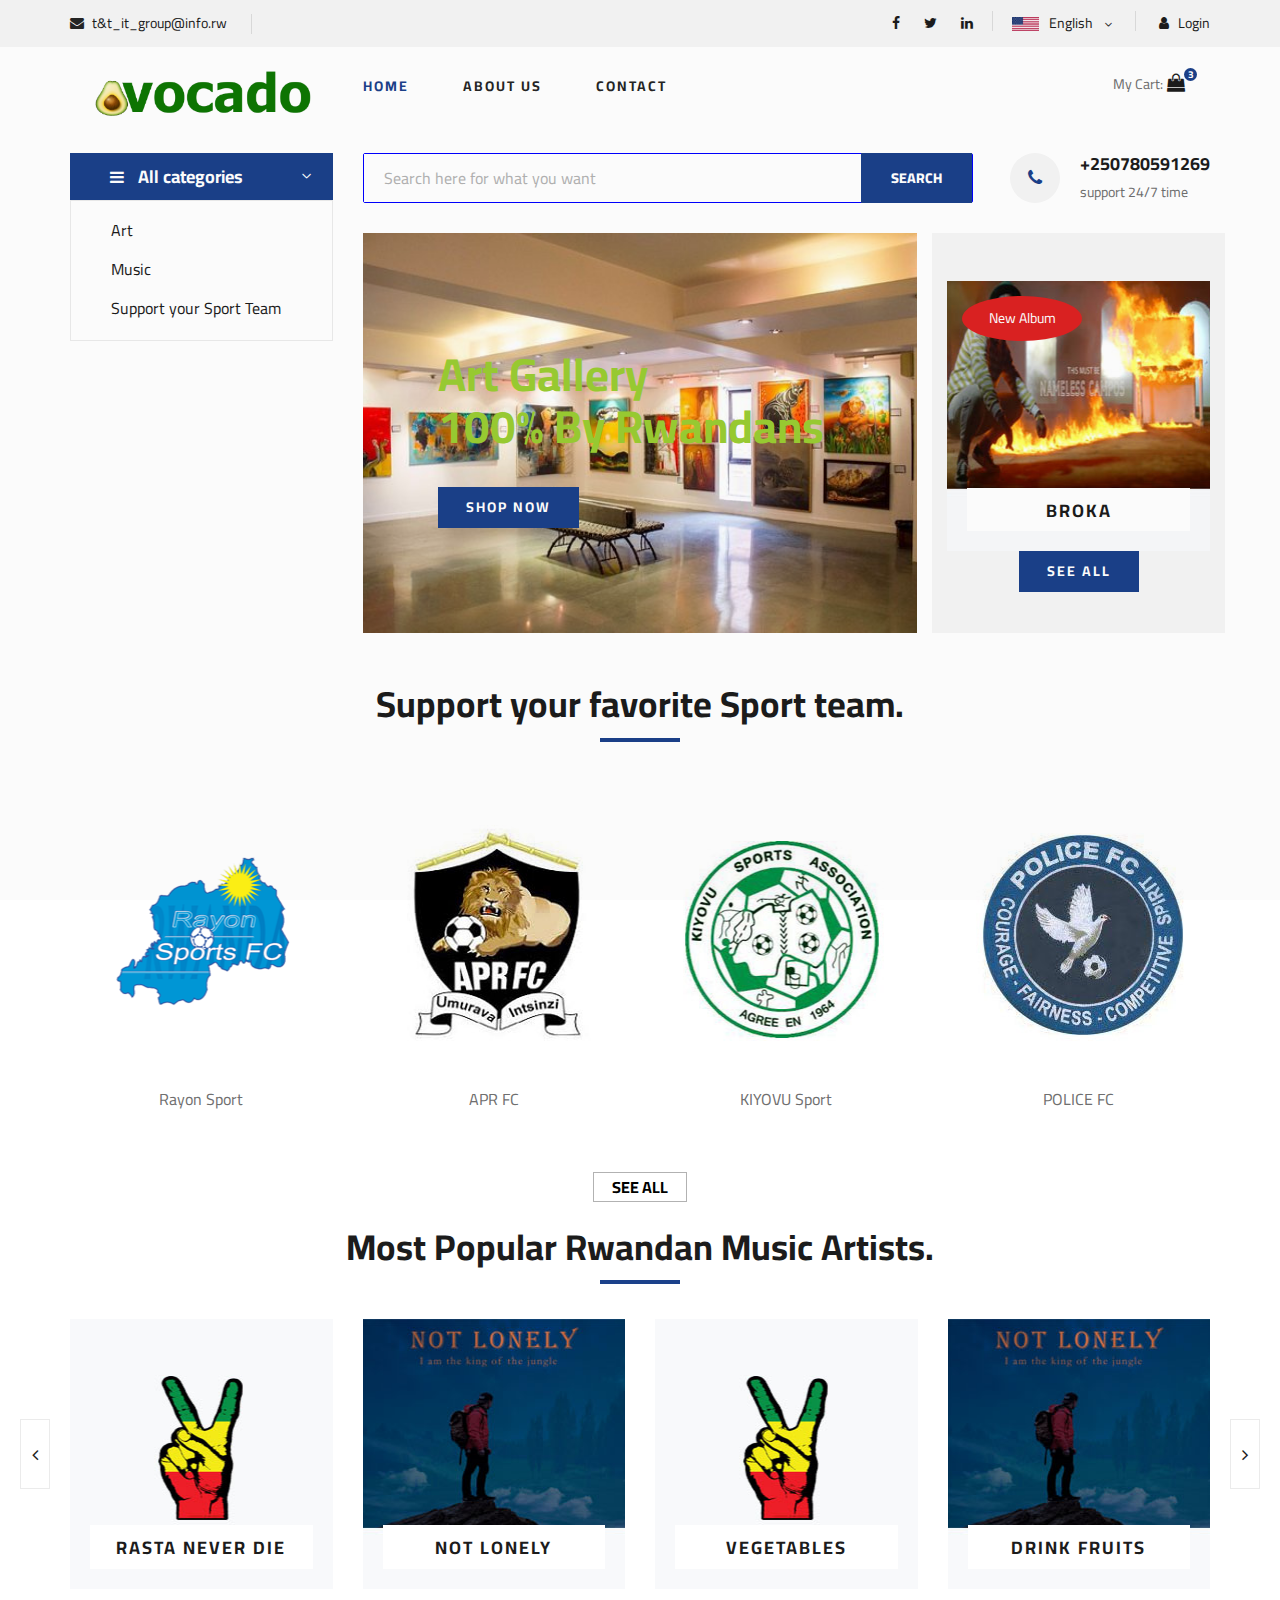
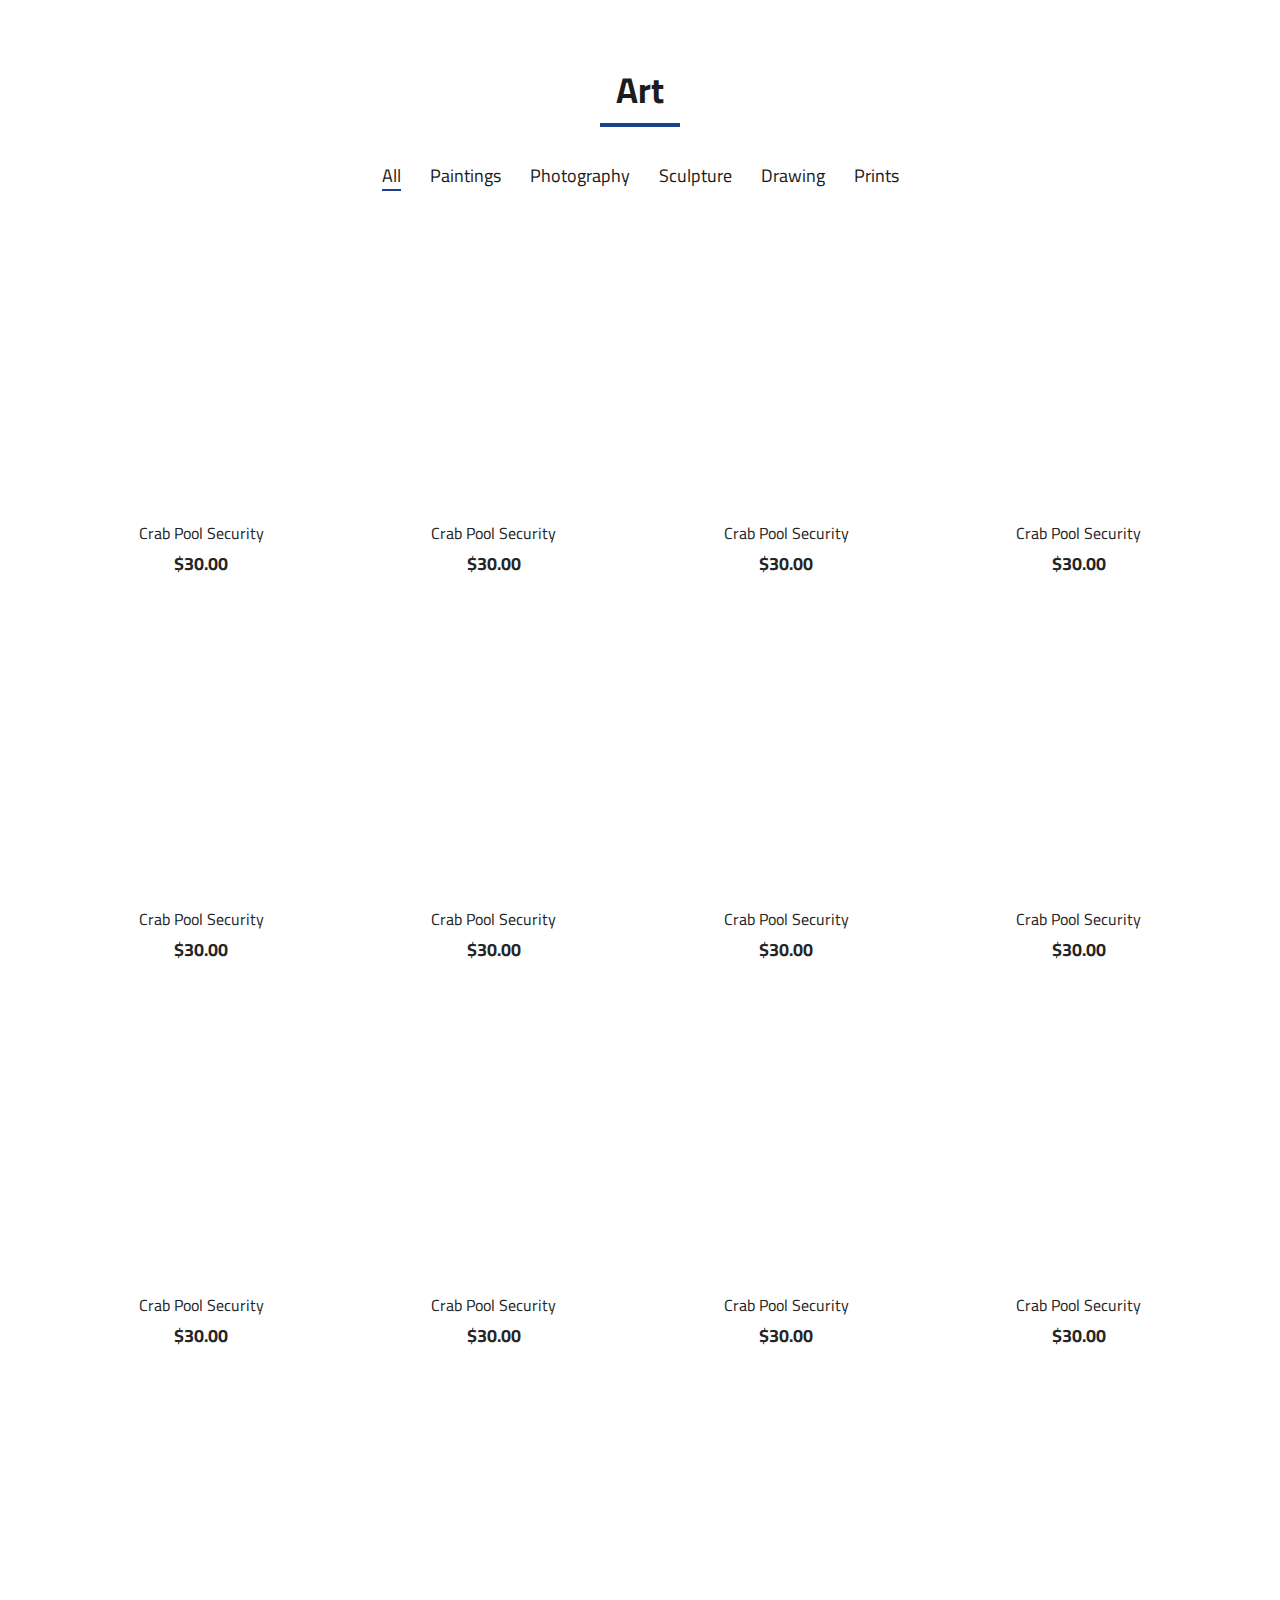
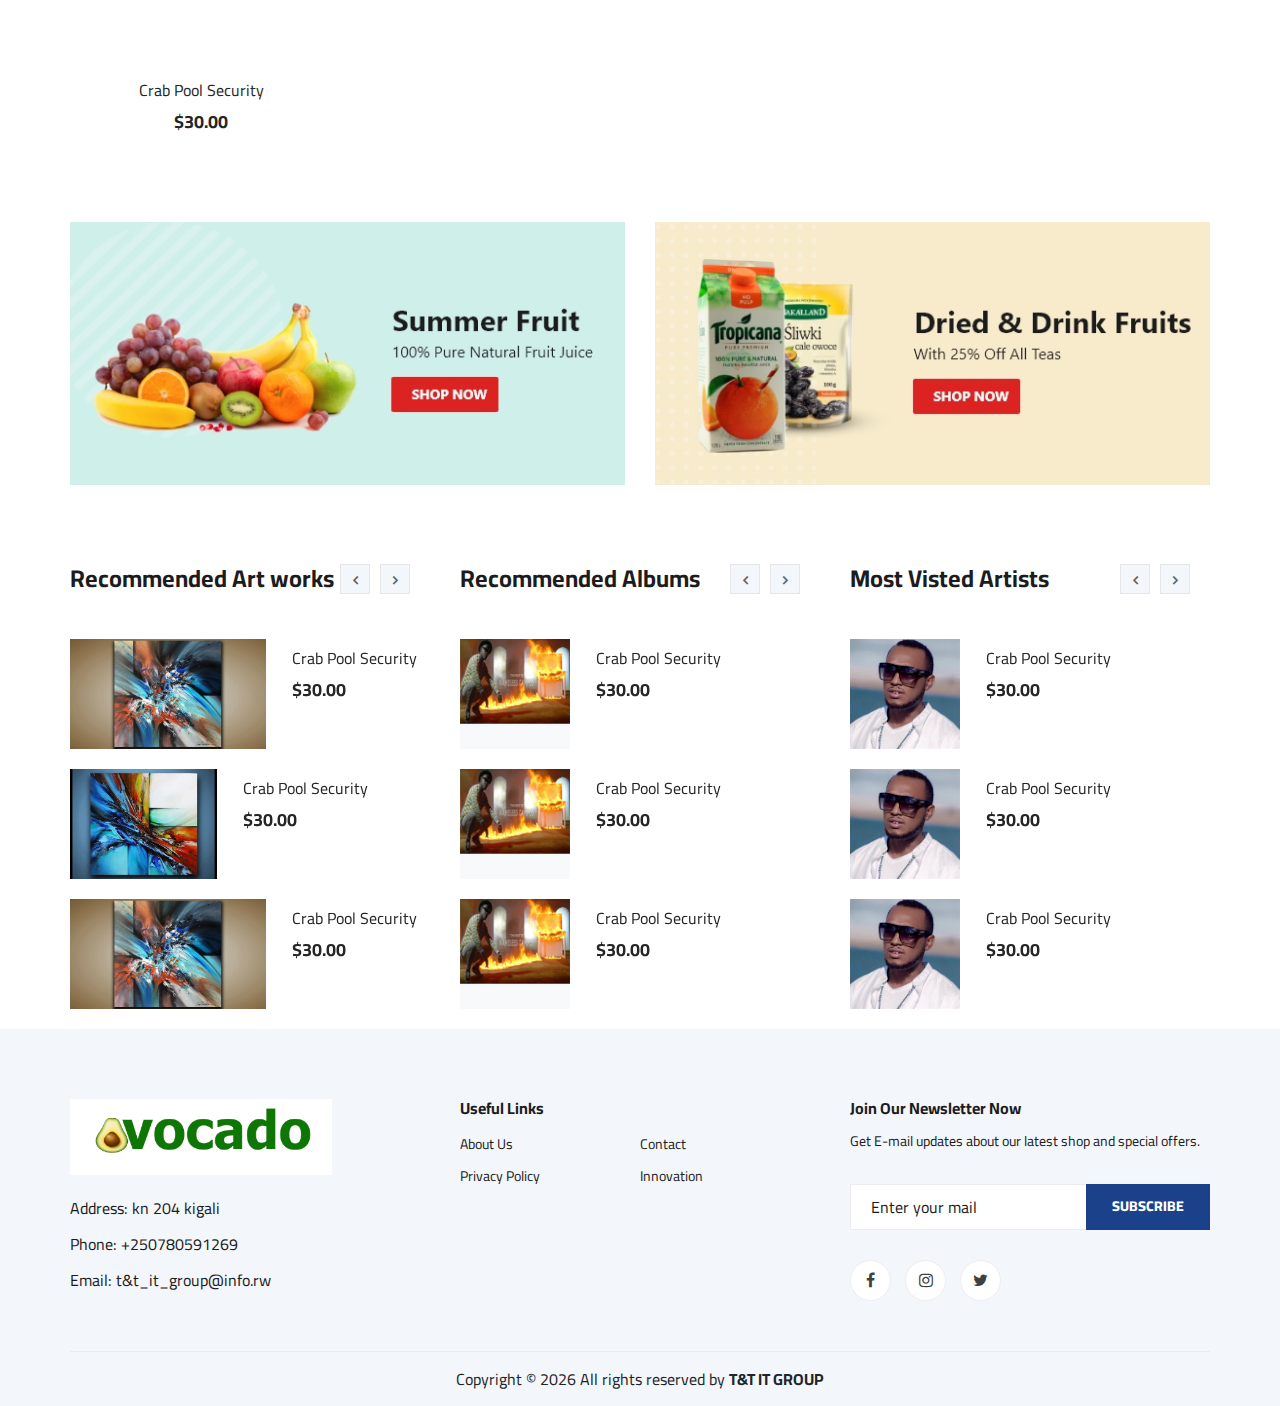
==== commit 2409d2fd: "tee" ====
--- a/index.html
+++ b/index.html
@@ -202,7 +202,7 @@
                             <div class="hero__item set-bg" data-setbg="img/art.jpg">
                                 <div class="hero__text">
                                     <span></span>
-                                    <h2>Art Gallery <br />100% By Rwandans</h2>
+                                    <h2 style="color:yellowgreen;">Art Gallery <br />100% By Rwandans</h2>
                                     <p style="color: white;"></p>
                                     <a href="shop-grid.html" class="primary-btn">SHOP NOW</a>
                                 </div>
@@ -610,30 +610,30 @@
             <div class="row">
                 <div class="col-lg-4 col-md-6">
                     <div class="latest-product__text">
-                        <h4>Latest Products</h4>
+                        <h4>Recommended Art works</h4>
                         <div class="latest-product__slider owl-carousel">
                             <div class="latest-prdouct__slider__item">
                                 <a href="#" class="latest-product__item">
                                     <div class="latest-product__item__pic">
-                                        <img src="img/latest-product/lp-1.jpg" alt="">
-                                    </div>
-                                    <div class="latest-product__item__text">
-                                        <h6>Crab Pool Security</h6>
-                                        <span>$30.00</span>
-                                    </div>
-                                </a>
-                                <a href="#" class="latest-product__item">
-                                    <div class="latest-product__item__pic">
-                                        <img src="img/latest-product/lp-2.jpg" alt="">
-                                    </div>
-                                    <div class="latest-product__item__text">
-                                        <h6>Crab Pool Security</h6>
-                                        <span>$30.00</span>
-                                    </div>
-                                </a>
-                                <a href="#" class="latest-product__item">
-                                    <div class="latest-product__item__pic">
-                                        <img src="img/latest-product/lp-3.jpg" alt="">
+                                        <img src="img/1.jpg" alt="">
+                                    </div>
+                                    <div class="latest-product__item__text">
+                                        <h6>Crab Pool Security</h6>
+                                        <span>$30.00</span>
+                                    </div>
+                                </a>
+                                <a href="#" class="latest-product__item">
+                                    <div class="latest-product__item__pic">
+                                        <img src="img/2.jpg" alt="">
+                                    </div>
+                                    <div class="latest-product__item__text">
+                                        <h6>Crab Pool Security</h6>
+                                        <span>$30.00</span>
+                                    </div>
+                                </a>
+                                <a href="#" class="latest-product__item">
+                                    <div class="latest-product__item__pic">
+                                        <img src="img/1.jpg" alt="">
                                     </div>
                                     <div class="latest-product__item__text">
                                         <h6>Crab Pool Security</h6>
@@ -644,25 +644,25 @@
                             <div class="latest-prdouct__slider__item">
                                 <a href="#" class="latest-product__item">
                                     <div class="latest-product__item__pic">
-                                        <img src="img/latest-product/lp-1.jpg" alt="">
-                                    </div>
-                                    <div class="latest-product__item__text">
-                                        <h6>Crab Pool Security</h6>
-                                        <span>$30.00</span>
-                                    </div>
-                                </a>
-                                <a href="#" class="latest-product__item">
-                                    <div class="latest-product__item__pic">
-                                        <img src="img/latest-product/lp-2.jpg" alt="">
-                                    </div>
-                                    <div class="latest-product__item__text">
-                                        <h6>Crab Pool Security</h6>
-                                        <span>$30.00</span>
-                                    </div>
-                                </a>
-                                <a href="#" class="latest-product__item">
-                                    <div class="latest-product__item__pic">
-                                        <img src="img/latest-product/lp-3.jpg" alt="">
+                                        <img src="img/3.jpg" alt="">
+                                    </div>
+                                    <div class="latest-product__item__text">
+                                        <h6>Crab Pool Security</h6>
+                                        <span>$30.00</span>
+                                    </div>
+                                </a>
+                                <a href="#" class="latest-product__item">
+                                    <div class="latest-product__item__pic">
+                                        <img src="img/2.jpg" alt="">
+                                    </div>
+                                    <div class="latest-product__item__text">
+                                        <h6>Crab Pool Security</h6>
+                                        <span>$30.00</span>
+                                    </div>
+                                </a>
+                                <a href="#" class="latest-product__item">
+                                    <div class="latest-product__item__pic">
+                                        <img src="img/1.jpg" alt="">
                                     </div>
                                     <div class="latest-product__item__text">
                                         <h6>Crab Pool Security</h6>
@@ -675,30 +675,30 @@
                 </div>
                 <div class="col-lg-4 col-md-6">
                     <div class="latest-product__text">
-                        <h4>Top Rated Products</h4>
+                        <h4>Recommended Albums</h4>
                         <div class="latest-product__slider owl-carousel">
                             <div class="latest-prdouct__slider__item">
                                 <a href="#" class="latest-product__item">
                                     <div class="latest-product__item__pic">
-                                        <img src="img/latest-product/lp-1.jpg" alt="">
-                                    </div>
-                                    <div class="latest-product__item__text">
-                                        <h6>Crab Pool Security</h6>
-                                        <span>$30.00</span>
-                                    </div>
-                                </a>
-                                <a href="#" class="latest-product__item">
-                                    <div class="latest-product__item__pic">
-                                        <img src="img/latest-product/lp-2.jpg" alt="">
-                                    </div>
-                                    <div class="latest-product__item__text">
-                                        <h6>Crab Pool Security</h6>
-                                        <span>$30.00</span>
-                                    </div>
-                                </a>
-                                <a href="#" class="latest-product__item">
-                                    <div class="latest-product__item__pic">
-                                        <img src="img/latest-product/lp-3.jpg" alt="">
+                                        <img src="img/categories/broka.jpg" alt="">
+                                    </div>
+                                    <div class="latest-product__item__text">
+                                        <h6>Crab Pool Security</h6>
+                                        <span>$30.00</span>
+                                    </div>
+                                </a>
+                                <a href="#" class="latest-product__item">
+                                    <div class="latest-product__item__pic">
+                                        <img src="img/categories/broka.jpg" alt="">
+                                    </div>
+                                    <div class="latest-product__item__text">
+                                        <h6>Crab Pool Security</h6>
+                                        <span>$30.00</span>
+                                    </div>
+                                </a>
+                                <a href="#" class="latest-product__item">
+                                    <div class="latest-product__item__pic">
+                                        <img src="img/categories/broka.jpg" alt="">
                                     </div>
                                     <div class="latest-product__item__text">
                                         <h6>Crab Pool Security</h6>
@@ -709,25 +709,25 @@
                             <div class="latest-prdouct__slider__item">
                                 <a href="#" class="latest-product__item">
                                     <div class="latest-product__item__pic">
-                                        <img src="img/latest-product/lp-1.jpg" alt="">
-                                    </div>
-                                    <div class="latest-product__item__text">
-                                        <h6>Crab Pool Security</h6>
-                                        <span>$30.00</span>
-                                    </div>
-                                </a>
-                                <a href="#" class="latest-product__item">
-                                    <div class="latest-product__item__pic">
-                                        <img src="img/latest-product/lp-2.jpg" alt="">
-                                    </div>
-                                    <div class="latest-product__item__text">
-                                        <h6>Crab Pool Security</h6>
-                                        <span>$30.00</span>
-                                    </div>
-                                </a>
-                                <a href="#" class="latest-product__item">
-                                    <div class="latest-product__item__pic">
-                                        <img src="img/latest-product/lp-3.jpg" alt="">
+                                        <img src="img/categories/broka.jpg" alt="">
+                                    </div>
+                                    <div class="latest-product__item__text">
+                                        <h6>Crab Pool Security</h6>
+                                        <span>$30.00</span>
+                                    </div>
+                                </a>
+                                <a href="#" class="latest-product__item">
+                                    <div class="latest-product__item__pic">
+                                        <img src="img/categories/broka.jpg" alt="">
+                                    </div>
+                                    <div class="latest-product__item__text">
+                                        <h6>Crab Pool Security</h6>
+                                        <span>$30.00</span>
+                                    </div>
+                                </a>
+                                <a href="#" class="latest-product__item">
+                                    <div class="latest-product__item__pic">
+                                        <img src="img/categories/broka.jpg" alt="">
                                     </div>
                                     <div class="latest-product__item__text">
                                         <h6>Crab Pool Security</h6>
@@ -740,30 +740,30 @@
                 </div>
                 <div class="col-lg-4 col-md-6">
                     <div class="latest-product__text">
-                        <h4>Review Products</h4>
+                        <h4>Most Visted Artists</h4>
                         <div class="latest-product__slider owl-carousel">
                             <div class="latest-prdouct__slider__item">
                                 <a href="#" class="latest-product__item">
                                     <div class="latest-product__item__pic">
-                                        <img src="img/latest-product/lp-1.jpg" alt="">
-                                    </div>
-                                    <div class="latest-product__item__text">
-                                        <h6>Crab Pool Security</h6>
-                                        <span>$30.00</span>
-                                    </div>
-                                </a>
-                                <a href="#" class="latest-product__item">
-                                    <div class="latest-product__item__pic">
-                                        <img src="img/latest-product/lp-2.jpg" alt="">
-                                    </div>
-                                    <div class="latest-product__item__text">
-                                        <h6>Crab Pool Security</h6>
-                                        <span>$30.00</span>
-                                    </div>
-                                </a>
-                                <a href="#" class="latest-product__item">
-                                    <div class="latest-product__item__pic">
-                                        <img src="img/latest-product/lp-3.jpg" alt="">
+                                        <img src="img/ben.jpg" alt="">
+                                    </div>
+                                    <div class="latest-product__item__text">
+                                        <h6>Crab Pool Security</h6>
+                                        <span>$30.00</span>
+                                    </div>
+                                </a>
+                                <a href="#" class="latest-product__item">
+                                    <div class="latest-product__item__pic">
+                                        <img src="img/ben.jpg" alt="">
+                                    </div>
+                                    <div class="latest-product__item__text">
+                                        <h6>Crab Pool Security</h6>
+                                        <span>$30.00</span>
+                                    </div>
+                                </a>
+                                <a href="#" class="latest-product__item">
+                                    <div class="latest-product__item__pic">
+                                        <img src="img/ben.jpg" alt="">
                                     </div>
                                     <div class="latest-product__item__text">
                                         <h6>Crab Pool Security</h6>
@@ -774,25 +774,25 @@
                             <div class="latest-prdouct__slider__item">
                                 <a href="#" class="latest-product__item">
                                     <div class="latest-product__item__pic">
-                                        <img src="img/latest-product/lp-1.jpg" alt="">
-                                    </div>
-                                    <div class="latest-product__item__text">
-                                        <h6>Crab Pool Security</h6>
-                                        <span>$30.00</span>
-                                    </div>
-                                </a>
-                                <a href="#" class="latest-product__item">
-                                    <div class="latest-product__item__pic">
-                                        <img src="img/latest-product/lp-2.jpg" alt="">
-                                    </div>
-                                    <div class="latest-product__item__text">
-                                        <h6>Crab Pool Security</h6>
-                                        <span>$30.00</span>
-                                    </div>
-                                </a>
-                                <a href="#" class="latest-product__item">
-                                    <div class="latest-product__item__pic">
-                                        <img src="img/latest-product/lp-3.jpg" alt="">
+                                        <img src="img/ben.jpg" alt="">
+                                    </div>
+                                    <div class="latest-product__item__text">
+                                        <h6>Crab Pool Security</h6>
+                                        <span>$30.00</span>
+                                    </div>
+                                </a>
+                                <a href="#" class="latest-product__item">
+                                    <div class="latest-product__item__pic">
+                                        <img src="img/ben.jpg" alt="">
+                                    </div>
+                                    <div class="latest-product__item__text">
+                                        <h6>Crab Pool Security</h6>
+                                        <span>$30.00</span>
+                                    </div>
+                                </a>
+                                <a href="#" class="latest-product__item">
+                                    <div class="latest-product__item__pic">
+                                        <img src="img/ben.jpg" alt="">
                                     </div>
                                     <div class="latest-product__item__text">
                                         <h6>Crab Pool Security</h6>
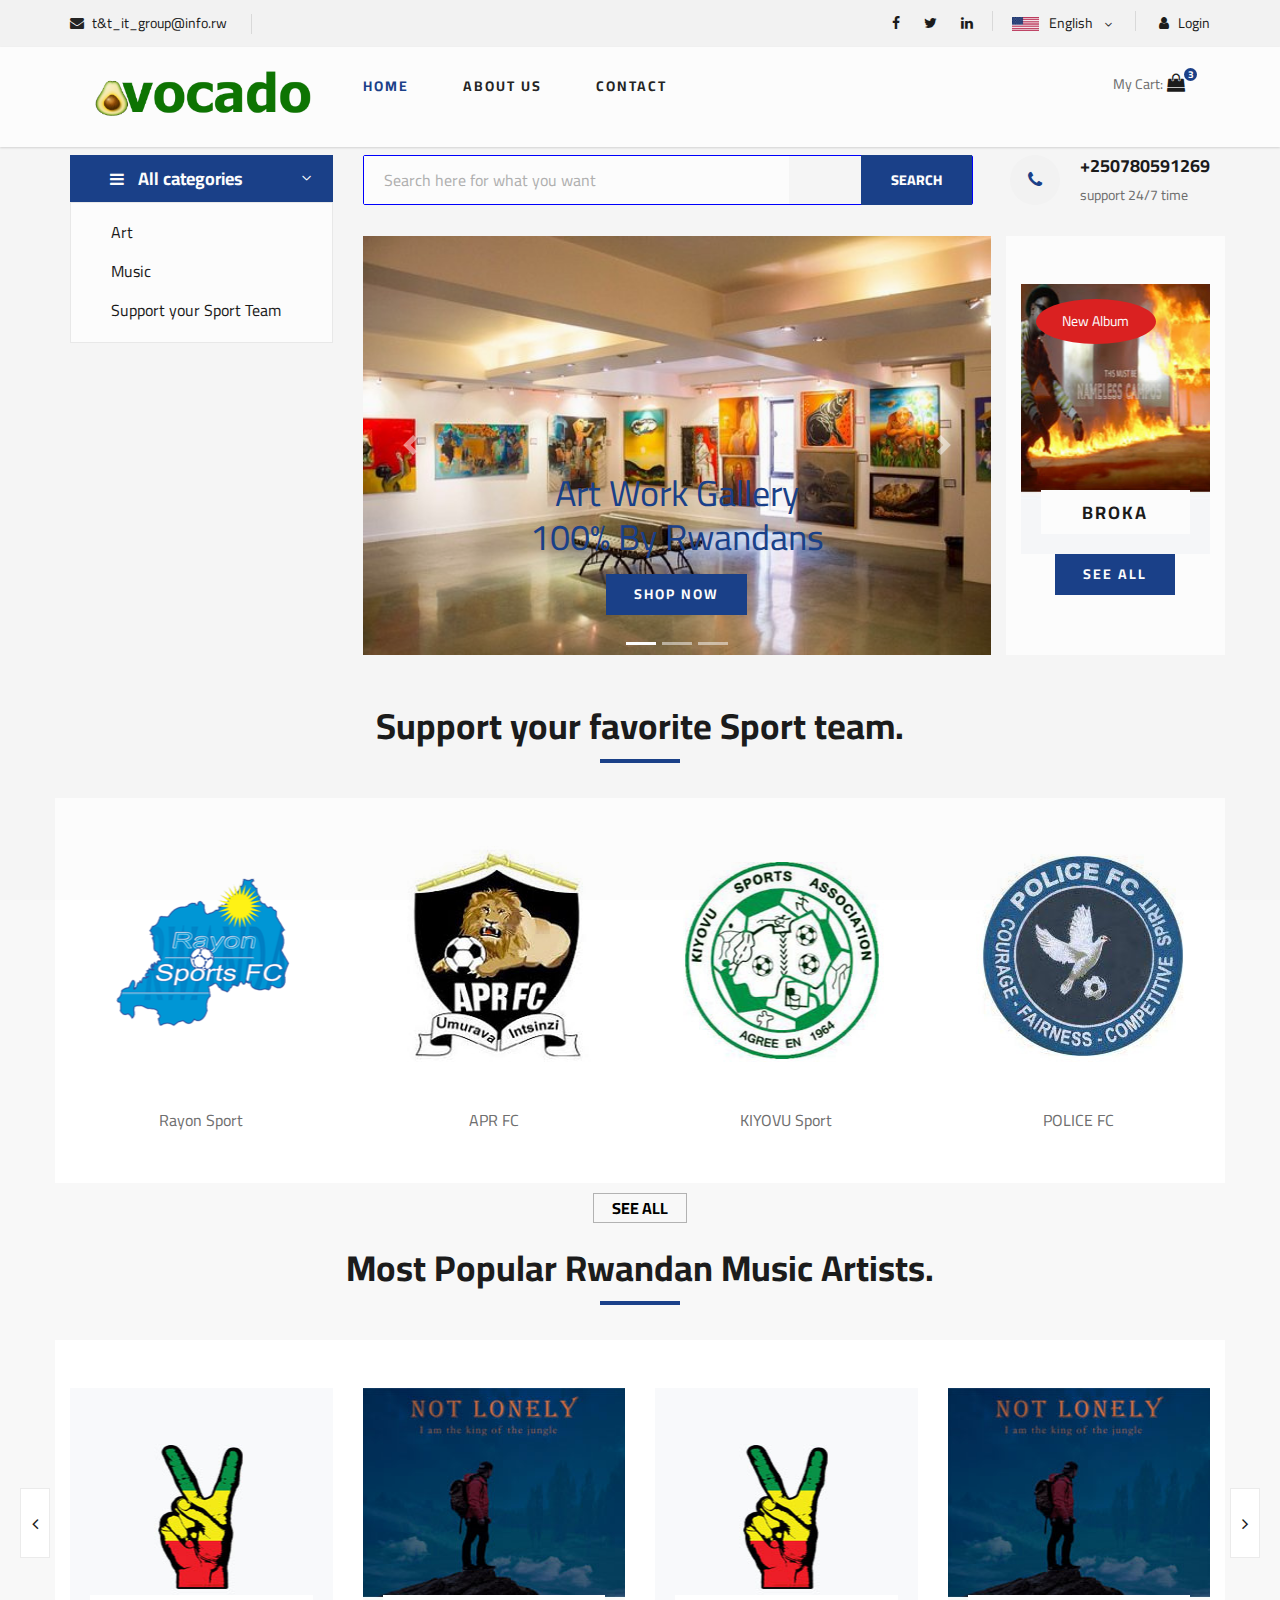
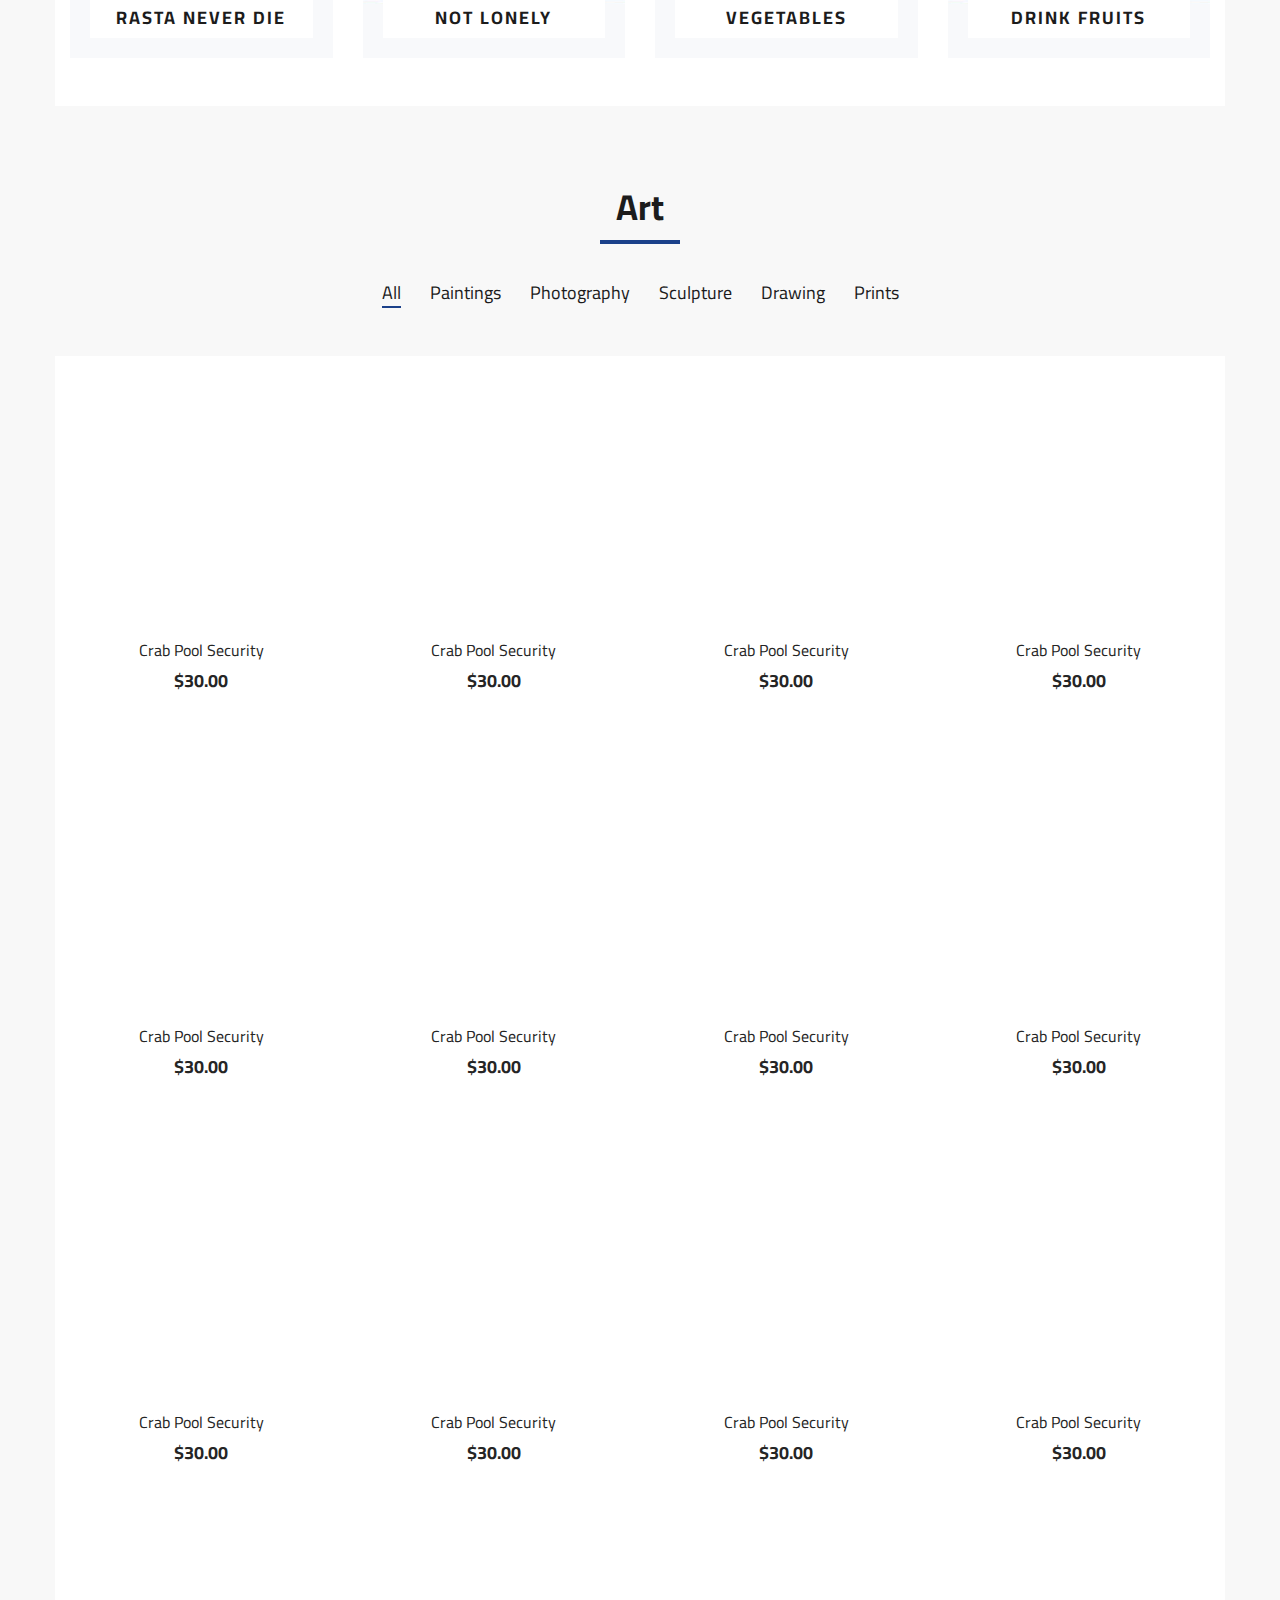
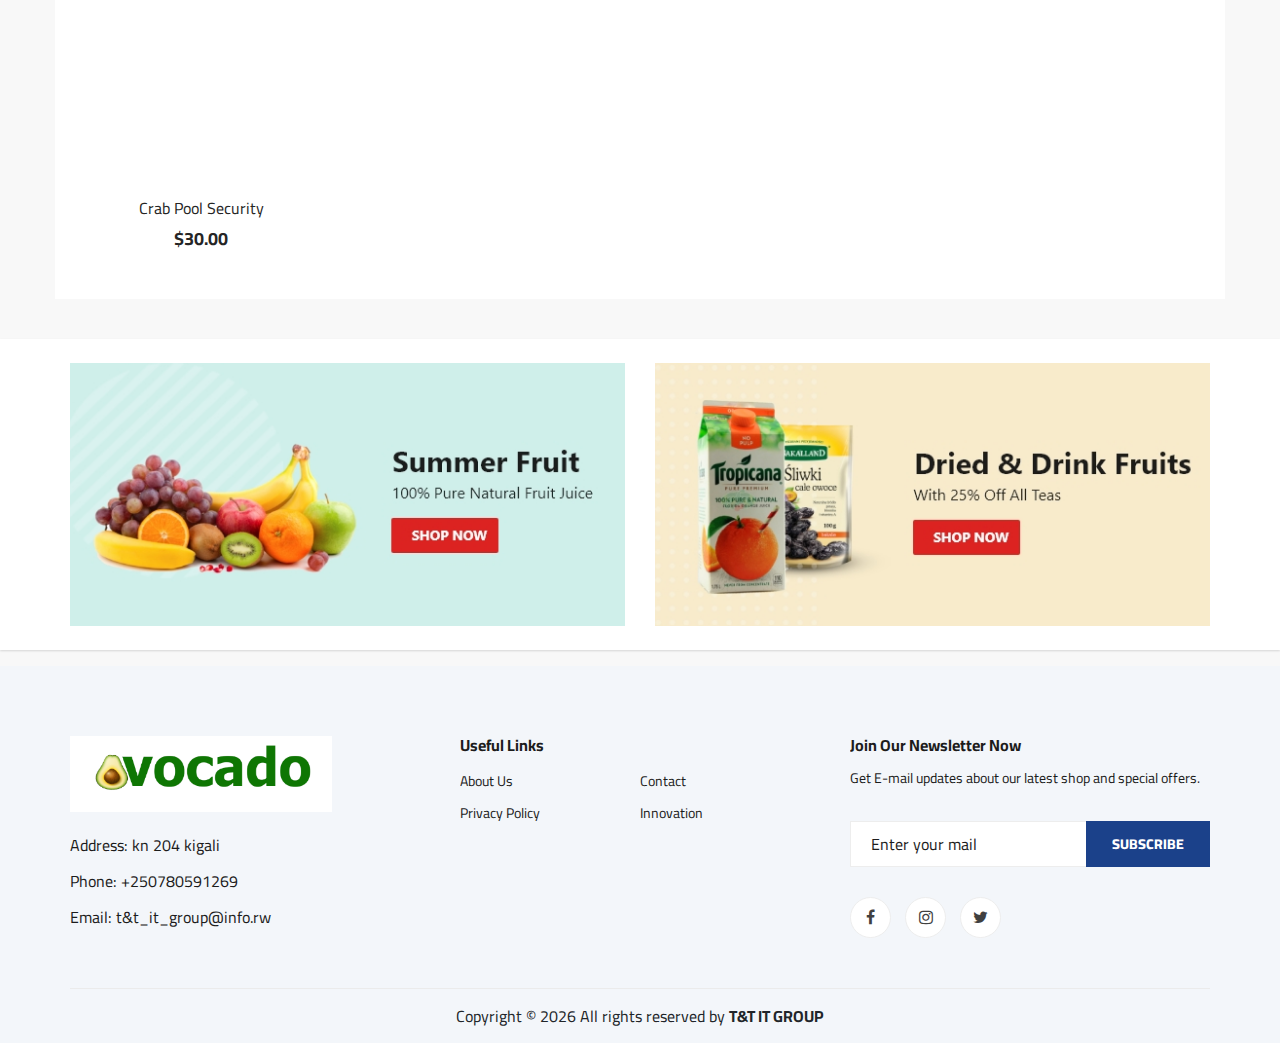
==== commit ead4ea68: "work on some style" ====
--- a/index.html
+++ b/index.html
@@ -23,7 +23,7 @@
     <link rel="stylesheet" href="css/style.css" type="text/css">
 </head>
 
-<body>
+<body style="background-color: #f8f8f8">
     <!-- Page Preloder -->
     <div id="preloder">
         <div class="loader"></div>
@@ -107,7 +107,7 @@
                                 <a href="#"><i class="fa fa-facebook"></i></a>
                                 <a href="#"><i class="fa fa-twitter"></i></a>
                                 <a href="#"><i class="fa fa-linkedin"></i></a>
-                                
+
                             </div>
                             <div class="header__top__right__language">
                                 <img src="img/language.png" alt="">
@@ -126,34 +126,39 @@
                 </div>
             </div>
         </div>
-        <div class="container">
-            <div class="row">
-                <div class="col-lg-3">
-                    <div class="header__logo">
-                        <a href="./index.html"><img src="img/logo.png" alt=""></a>
-                    </div>
-                </div>
-                <div class="col-lg-6">
-                    <nav class="header__menu">
-                        <ul>
-                            <li class="active"><a href="./index.html">Home</a></li>
-                            <li><a href="./about.html">About Us</a></li>
-                            <li><a href="./contact.html">Contact</a></li>
-                        </ul>
-                    </nav>
-                </div>
-                <div class="col-lg-3">
-                    <div class="header__cart">
-                        <div class="header__cart__price">My Cart:</div>
-                        <ul>
-                            <li><a href="#"><i class="fa fa-shopping-bag"></i> <span>3</span></a></li>
-                        </ul>
-
-                    </div>
-                </div>
-            </div>
-            <div class="humberger__open">
-                <i class="fa fa-bars"></i>
+        <div class="mb-2" style="position: relative;
+        background-color: #fff;
+        box-shadow: 0 1px 2px 0 rgba(0,0,0,.14);
+        height: 100px;">
+            <div class="container">
+                <div class="row">
+                    <div class="col-lg-3">
+                        <div class="header__logo">
+                            <a href="./index.html"><img src="img/logo.png" alt=""></a>
+                        </div>
+                    </div>
+                    <div class="col-lg-6">
+                        <nav class="header__menu">
+                            <ul>
+                                <li class="active"><a href="./index.html">Home</a></li>
+                                <li><a href="./about.html">About Us</a></li>
+                                <li><a href="./contact.html">Contact</a></li>
+                            </ul>
+                        </nav>
+                    </div>
+                    <div class="col-lg-3">
+                        <div class="header__cart">
+                            <div class="header__cart__price">My Cart:</div>
+                            <ul>
+                                <li><a href="#"><i class="fa fa-shopping-bag"></i> <span>3</span></a></li>
+                            </ul>
+
+                        </div>
+                    </div>
+                </div>
+                <div class="humberger__open">
+                    <i class="fa fa-bars"></i>
+                </div>
             </div>
         </div>
     </header>
@@ -169,7 +174,7 @@
                             <i class="fa fa-bars"></i>
                             <span>All categories</span>
                         </div>
-                        <ul>
+                        <ul style="background-color: white;">
                             <li><a href="art.html">Art</a></li>
                             <li><a href="music.html">Music</a></li>
                             <li><a href="teams.html">Support your Sport Team</a></li>
@@ -182,7 +187,7 @@
                     <div class="hero__search">
                         <div class="hero__search__form" style="border:1px solid blue; border-radius:2px">
                             <form action="#">
-                            
+
                                 <input type="text" placeholder="Search here for what you want">
                                 <button type="submit" class="site-btn">SEARCH</button>
                             </form>
@@ -198,17 +203,62 @@
                         </div>
                     </div>
                     <div class="row">
-                        <div class="col-lg-8">
-                            <div class="hero__item set-bg" data-setbg="img/art.jpg">
-                                <div class="hero__text">
-                                    <span></span>
-                                    <h2 style="color:yellowgreen;">Art Gallery <br />100% By Rwandans</h2>
+                        <div class="col-lg-9">
+                            <div id="carouselExampleIndicators" class="carousel slide" data-ride="carousel">
+                                <ol class="carousel-indicators">
+                                    <li data-target="#carouselExampleIndicators" data-slide-to="0" class="active"></li>
+                                    <li data-target="#carouselExampleIndicators" data-slide-to="1"></li>
+                                    <li data-target="#carouselExampleIndicators" data-slide-to="2"></li>
+                                </ol>
+                                <div class="carousel-inner">
+                                    <div class="carousel-item active">
+                                        <img class="d-block w-100" src="img/art.jpg" alt="First slide">
+                                        <div class="carousel-caption d-none d-md-block">
+                                            <h2 style="color:#1b418a;">Art Work Gallery <br />100% By Rwandans</h2>
+                                            <p style="color: white;"></p>
+                                            <a href="shop-grid.html" class="primary-btn">SHOP NOW</a>
+                                        </div>
+                                    </div>
+                                    <div class="carousel-item">
+                                        <img class="d-block w-100" height="420px" src="img/ben.jpg" alt="Second slide">
+                                        <div class="carousel-caption d-none d-md-block">
+                                            <h2 style="color:#1b418a;">Art Work Gallery <br />100% By Rwandans</h2>
+                                            <p style="color: white;"></p>
+                                            <a href="shop-grid.html" class="primary-btn">DONATE NOW</a>
+                                        </div>
+                                    </div>
+                                    <div class="carousel-item">
+                                        <img class="d-block w-100" height="420px" src="img/Football.png"
+                                            alt="Third slide">
+                                        <div class="carousel-caption d-none d-md-block">
+                                            <h2 style="color:#1b418a;">Art Work Gallery <br />100% By Rwandans</h2>
+                                            <p style="color: white;"></p>
+                                            <a href="shop-grid.html" class="primary-btn">SHOP NOW</a>
+                                        </div>
+                                    </div>
+                                </div>
+                                <a class="carousel-control-prev" href="#carouselExampleIndicators" role="button"
+                                    data-slide="prev">
+                                    <span class="carousel-control-prev-icon" aria-hidden="true"></span>
+                                    <span class="sr-only">Previous</span>
+                                </a>
+                                <a class="carousel-control-next" href="#carouselExampleIndicators" role="button"
+                                    data-slide="next">
+                                    <span class="carousel-control-next-icon" aria-hidden="true"></span>
+                                    <span class="sr-only">Next</span>
+                                </a>
+                            </div>
+
+                            <!-- <div class="hero__item set-bg" data-setbg="img/art.jpg">
+                                <div class="hero__text text-center">
+
+                                    <h2 style="color:#1b418a;">Art Work Gallery <br />100% By Rwandans</h2>
                                     <p style="color: white;"></p>
                                     <a href="shop-grid.html" class="primary-btn">SHOP NOW</a>
                                 </div>
-                            </div>
-                        </div>
-                        <div class="col-lg-4 d-none d-lg-block" style="background:#f5f5f5">
+                            </div> -->
+                        </div>
+                        <div class="col-lg-3 d-none d-lg-block" style="background:white">
                             <br><br>
                             <center>
                                 <div class="product__discount__item">
@@ -219,7 +269,7 @@
                                         </div>
                                         <div class="product__discount__percent" style="width: 120px;">New Album</div>
 
-                                        <!-- <ul class="product__item__pic__hover">
+                                        <!--<ul class="product__item__pic__hover">
                                                 <li><a href="#"><i class="fa fa-heart"></i></a></li>
                                                 <li><a href="#"><i class="fa fa-retweet"></i></a></li>
                                                 <li><a href="#"><i class="fa fa-shopping-cart"></i></a></li>
@@ -245,7 +295,7 @@
             <div class="section-title">
                 <h2 class="text-center">Support your favorite Sport team.</h2>
             </div>
-            <div class="row text-center">
+            <div class="row text-center" style="background-color: white;">
                 <div class="col-lg-3 col-md-3 col-sm-3">
                     <div class="featured__item pt-4">
                         <div class="featured__item__pic set-bg" data-setbg="img/team/rayon.png">
@@ -323,10 +373,11 @@
     <!-- Categories Section Begin -->
 
     <section class="categories">
-        <div class="container">
-            <div class="section-title">
-                <h2 class="text-center">Most Popular Rwandan Music Artists.</h2>
-            </div>
+        <div class="section-title">
+            <h2 class="text-center">Most Popular Rwandan Music Artists.</h2>
+        </div>
+        <div class="container" style="background-color: white;">
+            <br><br>
             <div class="row">
 
 
@@ -359,7 +410,9 @@
                     </div>
                 </div>
             </div>
-        </div>
+            <br><br>
+        </div>
+
     </section>
     <!-- Categories Section End -->
 
@@ -384,7 +437,7 @@
                     </div>
                 </div>
             </div>
-            <div class="row featured__filter">
+            <div class="row featured__filter" style="background-color: white;">
                 <div class="col-lg-3 col-md-4 col-sm-6 mix  photo">
                     <div class="featured__item">
                         <div class="featured__item__pic set-bg" data-setbg="img/featured/photogra1.png">
@@ -586,7 +639,10 @@
     <!-- Featured Section End -->
 
     <!-- Banner Begin -->
-    <div class="banner">
+    <div class="banner mb-3" style="position: relative;
+    background-color: #fff;
+    box-shadow: 0 1px 2px 0 rgba(0,0,0,.14);
+    "><br>
         <div class="container">
             <div class="row">
                 <div class="col-lg-6 col-md-6 col-sm-6">
@@ -601,11 +657,12 @@
                 </div>
             </div>
         </div>
+        <br>
     </div>
     <!-- Banner End -->
 
     <!-- Latest Product Section Begin -->
-    <section class="latest-product spad">
+    <!-- <section class="latest-product spad">
         <div class="container">
             <div class="row">
                 <div class="col-lg-4 col-md-6">
@@ -805,7 +862,7 @@
                 </div>
             </div>
         </div>
-    </section>
+    </section> -->
     <!-- Latest Product Section End -->
 
 
@@ -859,7 +916,7 @@
                             <a href="#"><i class="fa fa-facebook"></i></a>
                             <a href="#"><i class="fa fa-instagram"></i></a>
                             <a href="#"><i class="fa fa-twitter"></i></a>
-                           
+
                         </div>
                     </div>
                 </div>
@@ -869,8 +926,9 @@
                     <div class="footer__copyright">
                         <center>
                             Copyright &copy;
-                            <script>document.write(new Date().getFullYear());</script> All rights reserved by <b>T&T IT GROUP
-                                </b>
+                            <script>document.write(new Date().getFullYear());</script> All rights reserved by <b>T&T IT
+                                GROUP
+                            </b>
                         </center>
                     </div>
                 </div>
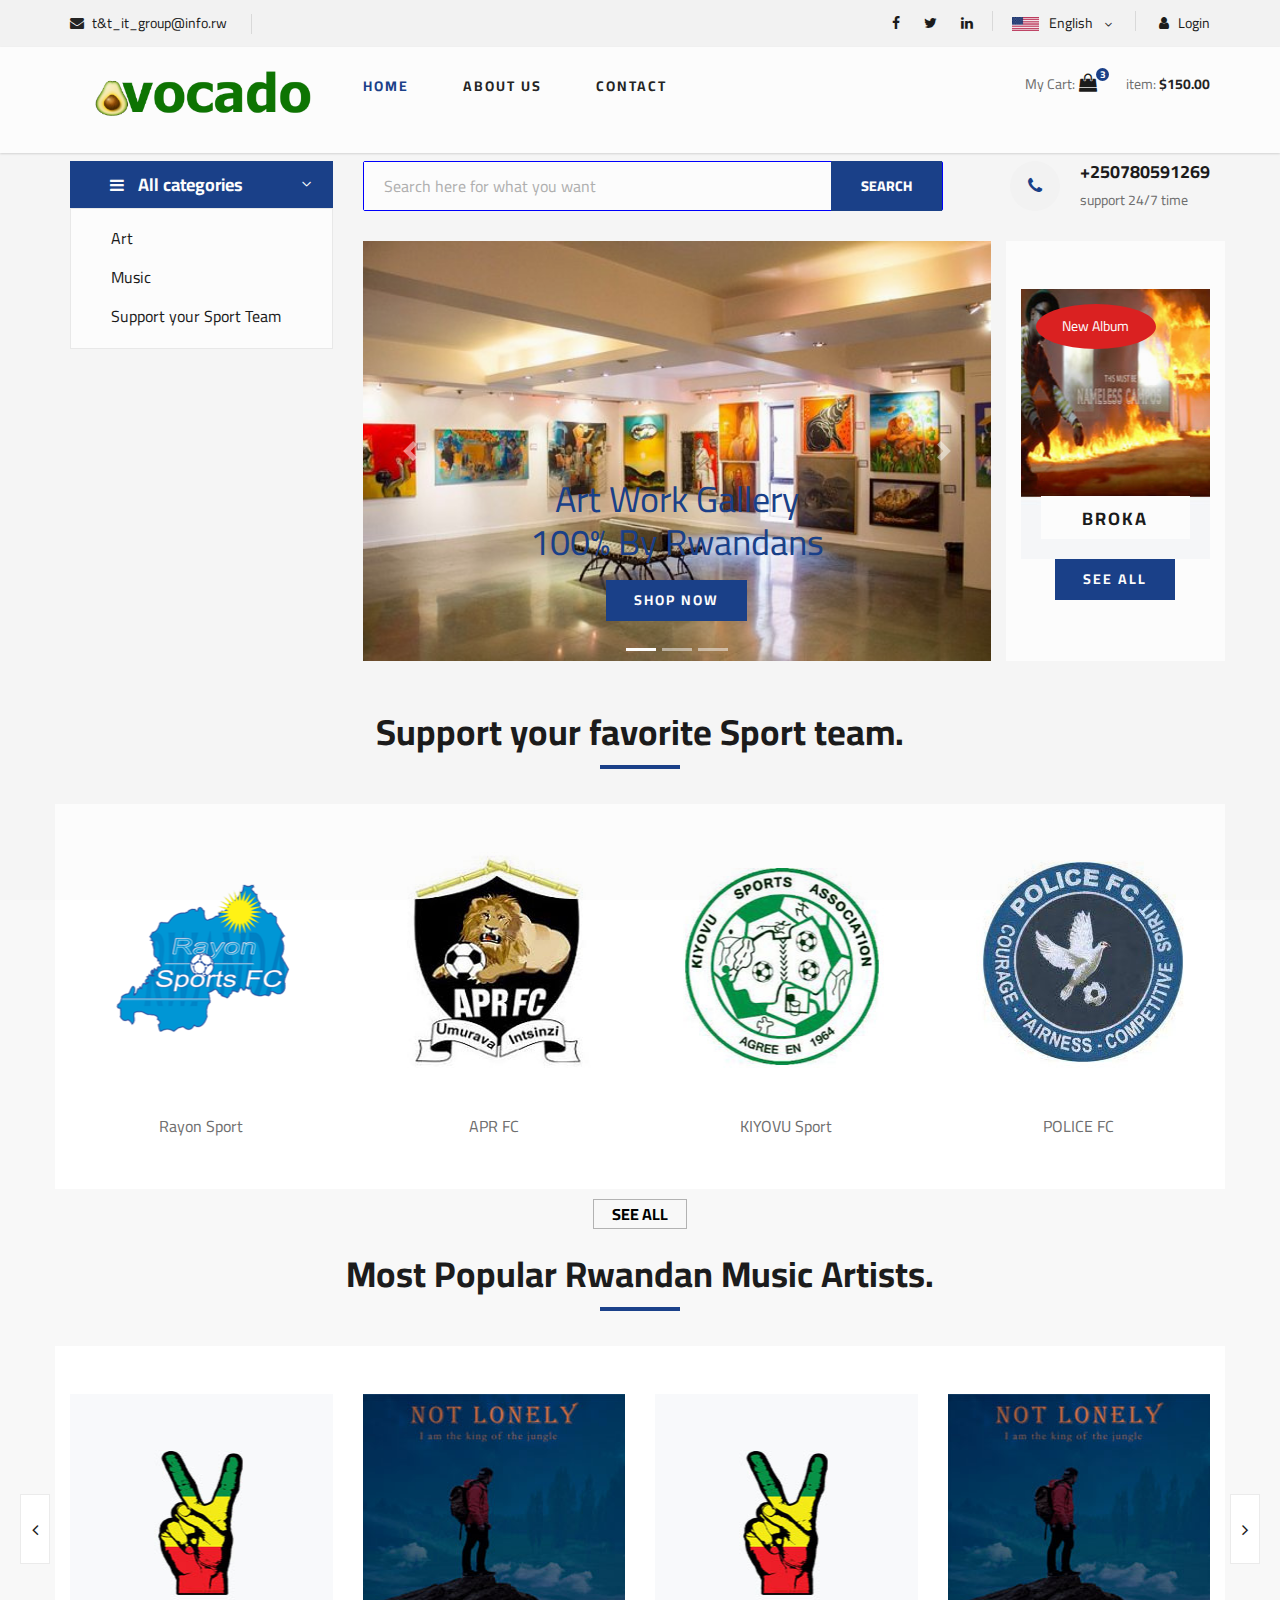
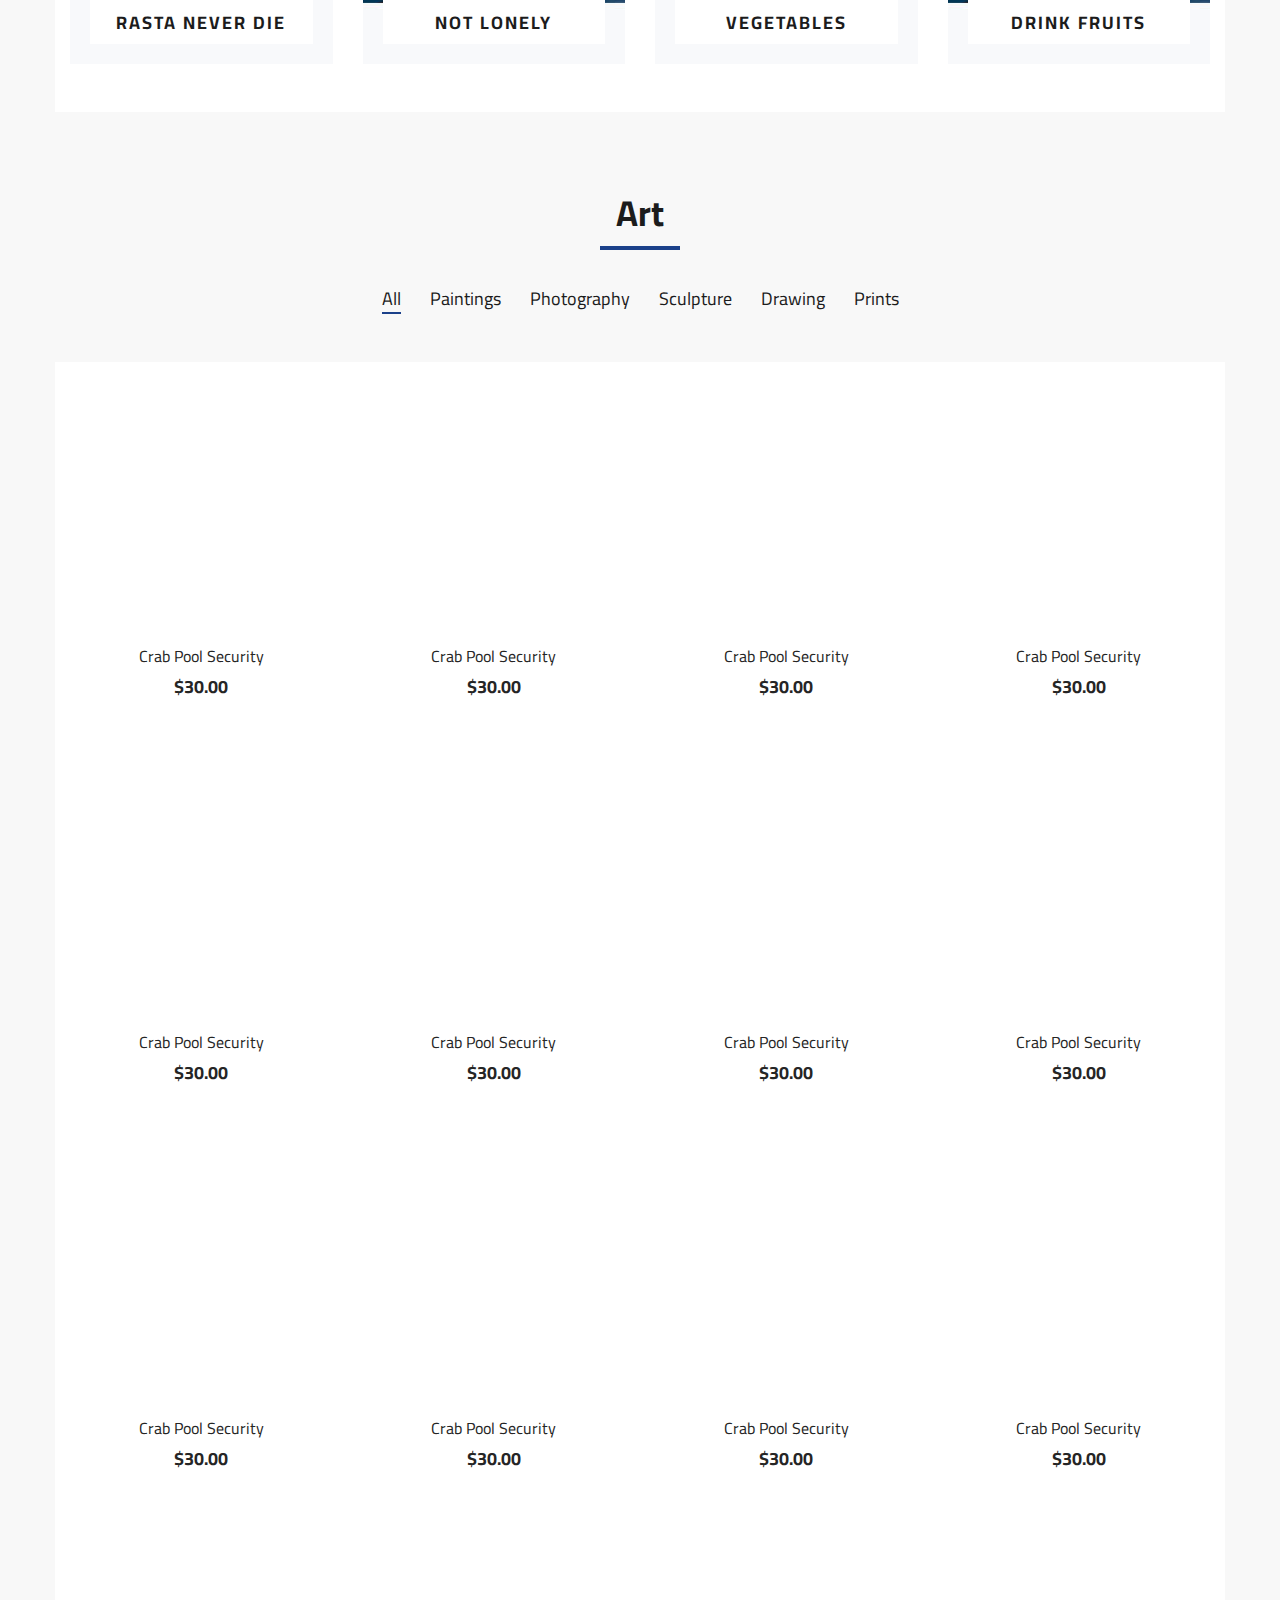
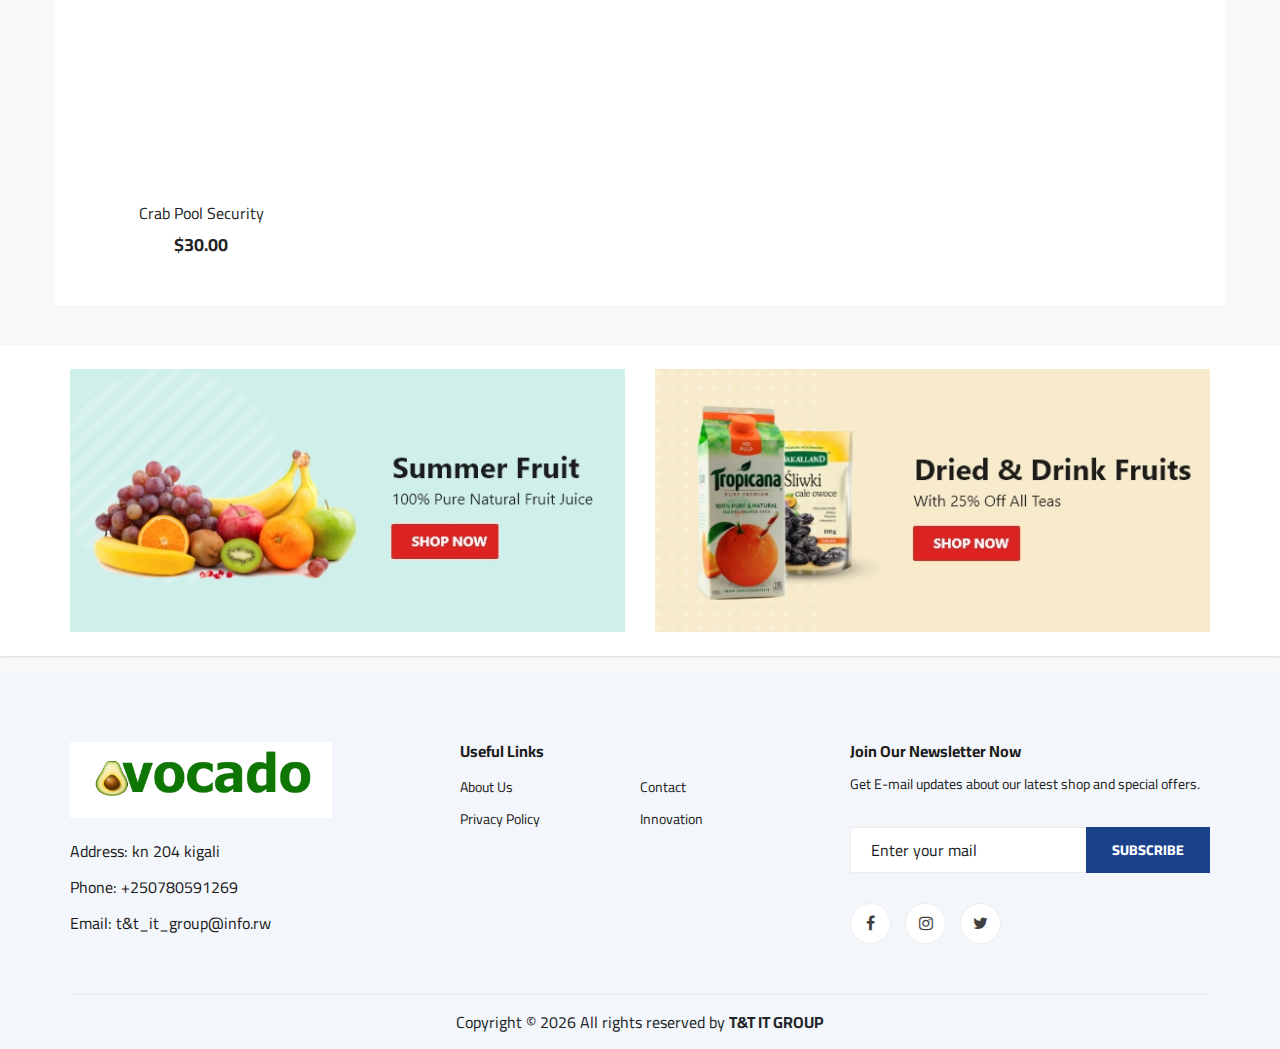
==== commit 0e9a4b5b: "take look" ====
--- a/index.html
+++ b/index.html
@@ -23,7 +23,7 @@
     <link rel="stylesheet" href="css/style.css" type="text/css">
 </head>
 
-<body style="background-color: #f8f8f8">
+<body>
     <!-- Page Preloder -->
     <div id="preloder">
         <div class="loader"></div>
@@ -126,10 +126,7 @@
                 </div>
             </div>
         </div>
-        <div class="mb-2" style="position: relative;
-        background-color: #fff;
-        box-shadow: 0 1px 2px 0 rgba(0,0,0,.14);
-        height: 100px;">
+        <div class="div_header mb-2">
             <div class="container">
                 <div class="row">
                     <div class="col-lg-3">
@@ -152,7 +149,7 @@
                             <ul>
                                 <li><a href="#"><i class="fa fa-shopping-bag"></i> <span>3</span></a></li>
                             </ul>
-
+                            <div class="header__cart__price">item: <span>$150.00</span></div>
                         </div>
                     </div>
                 </div>
@@ -185,7 +182,7 @@
                 </div>
                 <div class="col-lg-9">
                     <div class="hero__search">
-                        <div class="hero__search__form" style="border:1px solid blue; border-radius:2px">
+                        <div class="hero__search__form">
                             <form action="#">
 
                                 <input type="text" placeholder="Search here for what you want">
@@ -639,10 +636,7 @@
     <!-- Featured Section End -->
 
     <!-- Banner Begin -->
-    <div class="banner mb-3" style="position: relative;
-    background-color: #fff;
-    box-shadow: 0 1px 2px 0 rgba(0,0,0,.14);
-    "><br>
+    <div class="banner div_header mb-3"><br>
         <div class="container">
             <div class="row">
                 <div class="col-lg-6 col-md-6 col-sm-6">
--- a/css/style.css
+++ b/css/style.css
@@ -29,6 +29,12 @@
 /*----------------------------------------*/
 /* Template default CSS
 /*----------------------------------------*/
+.div_header{
+	position: relative;
+        background-color: #fff;
+        box-shadow: 0 1px 2px 0 rgba(0,0,0,.14);
+        
+}
 
 html,
 body {
@@ -36,6 +42,7 @@
 	font-family: "Cairo", sans-serif;
 	-webkit-font-smoothing: antialiased;
 	font-smoothing: antialiased;
+	background-color: #f8f8f8
 }
 
 h1,
@@ -639,11 +646,12 @@
 }
 
 .hero__search__form {
-	width: 610px;
+	width: 580px;
 	height: 50px;
-	border: 1px solid #ebebeb;
 	position: relative;
 	float: left;
+	border:1px solid blue;
+	border-radius:2px
 }
 
 .hero__search__form form .hero__search__categories {
@@ -675,7 +683,7 @@
 }
 
 .hero__search__form form input {
-	width: 70%;
+	width: 100%;
 	border: none;
 	height: 48px;
 	font-size: 16px;
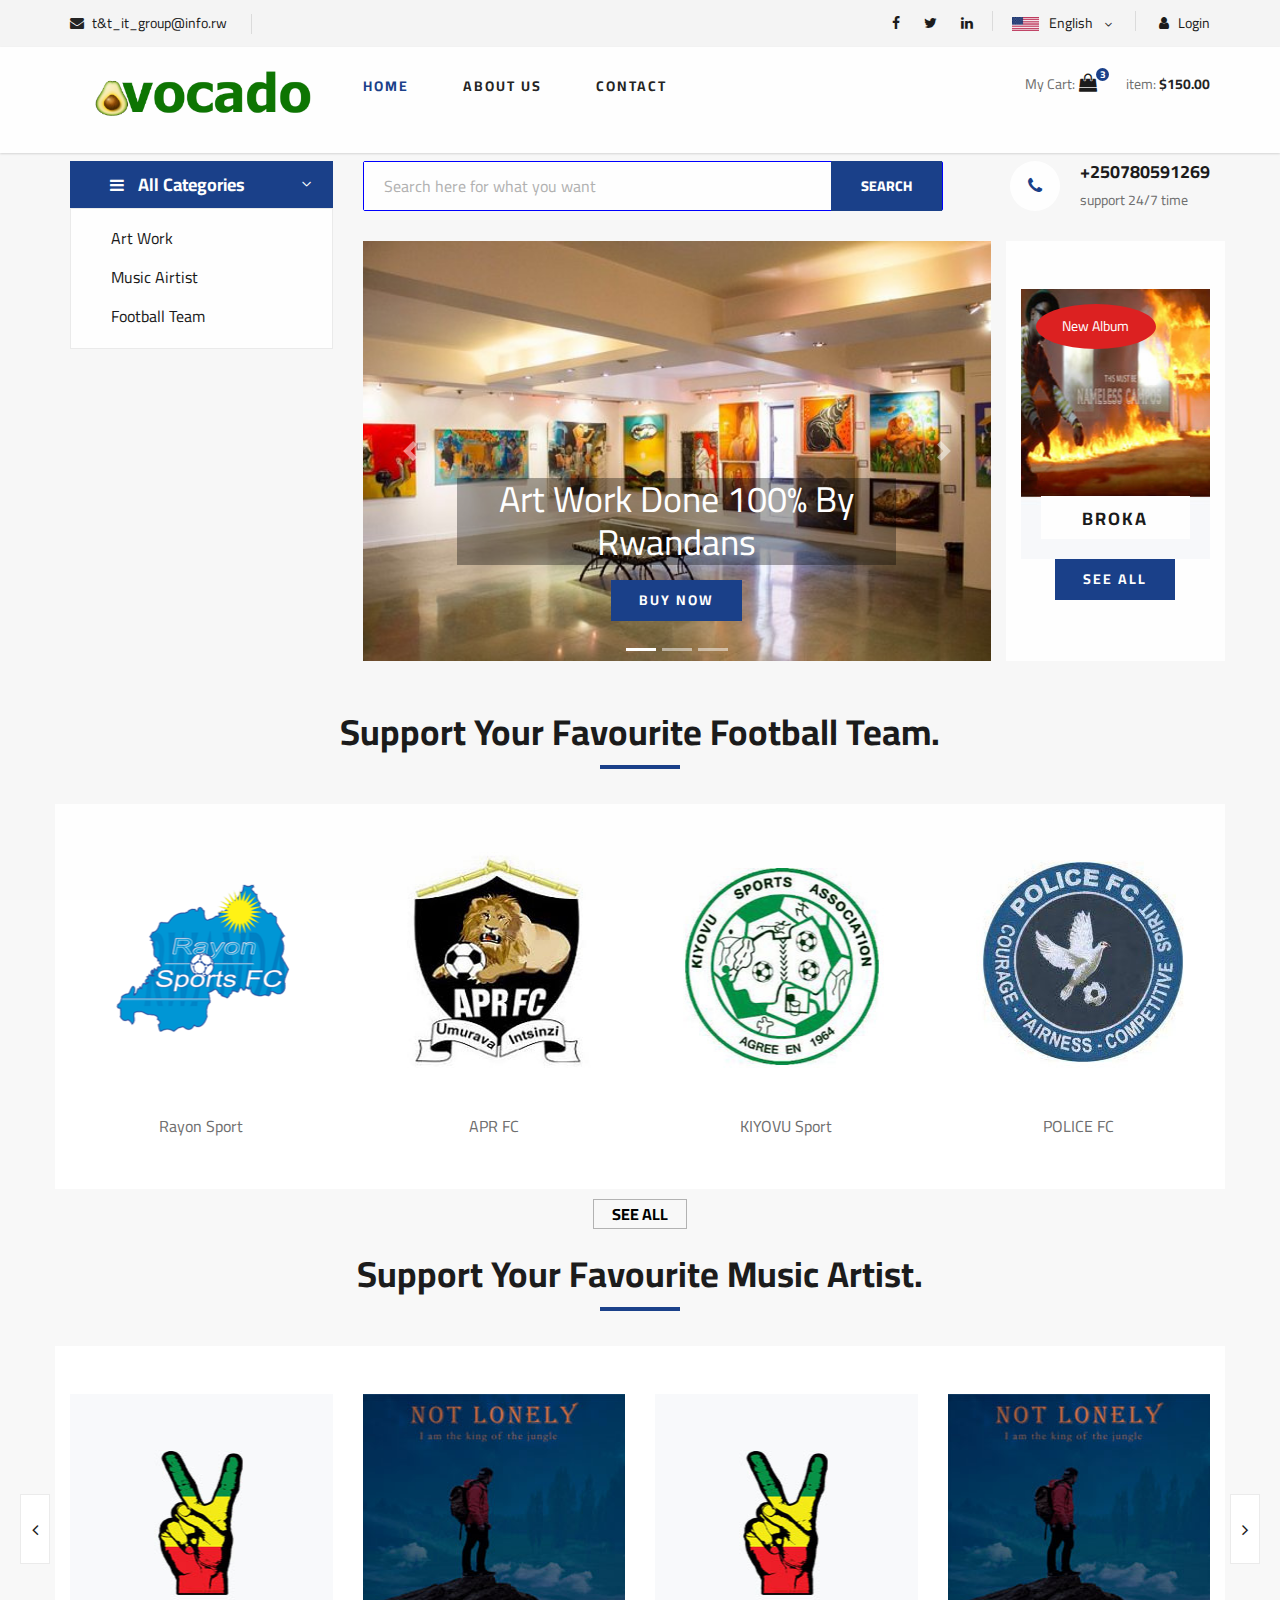
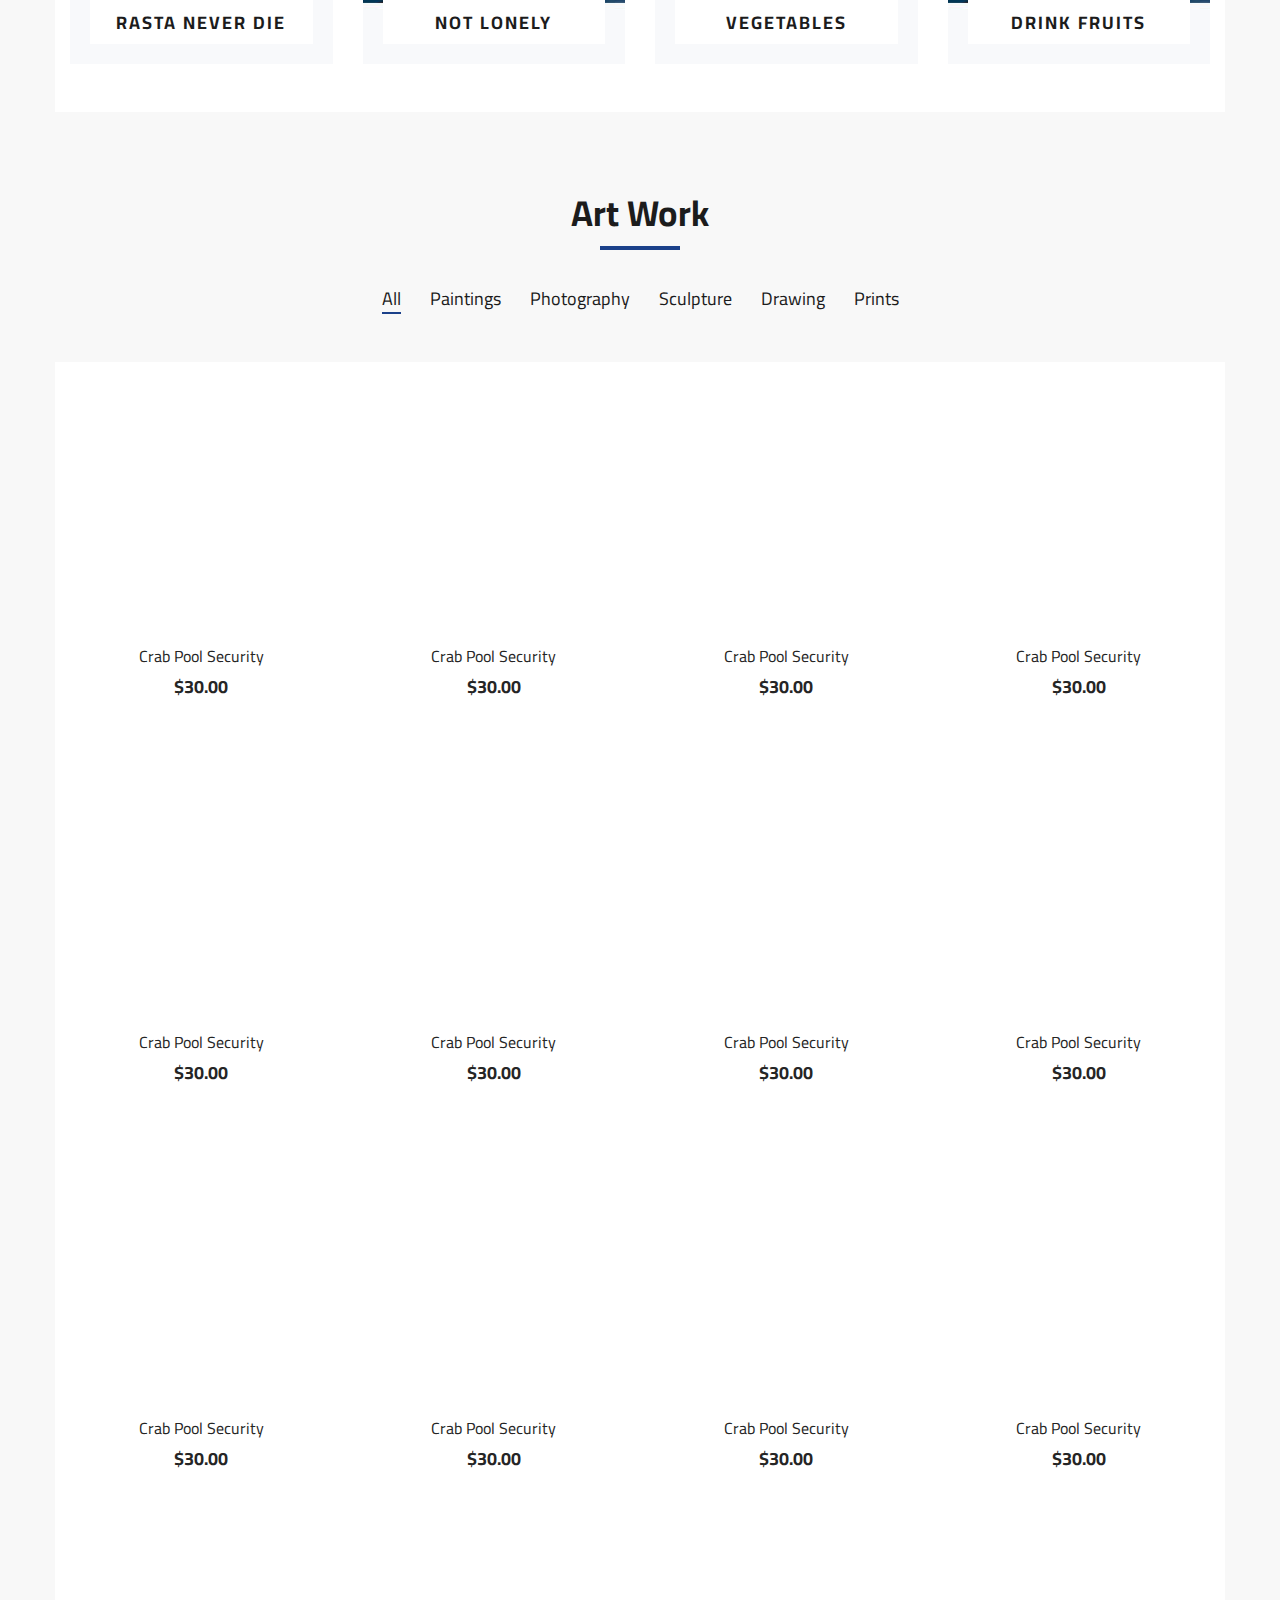
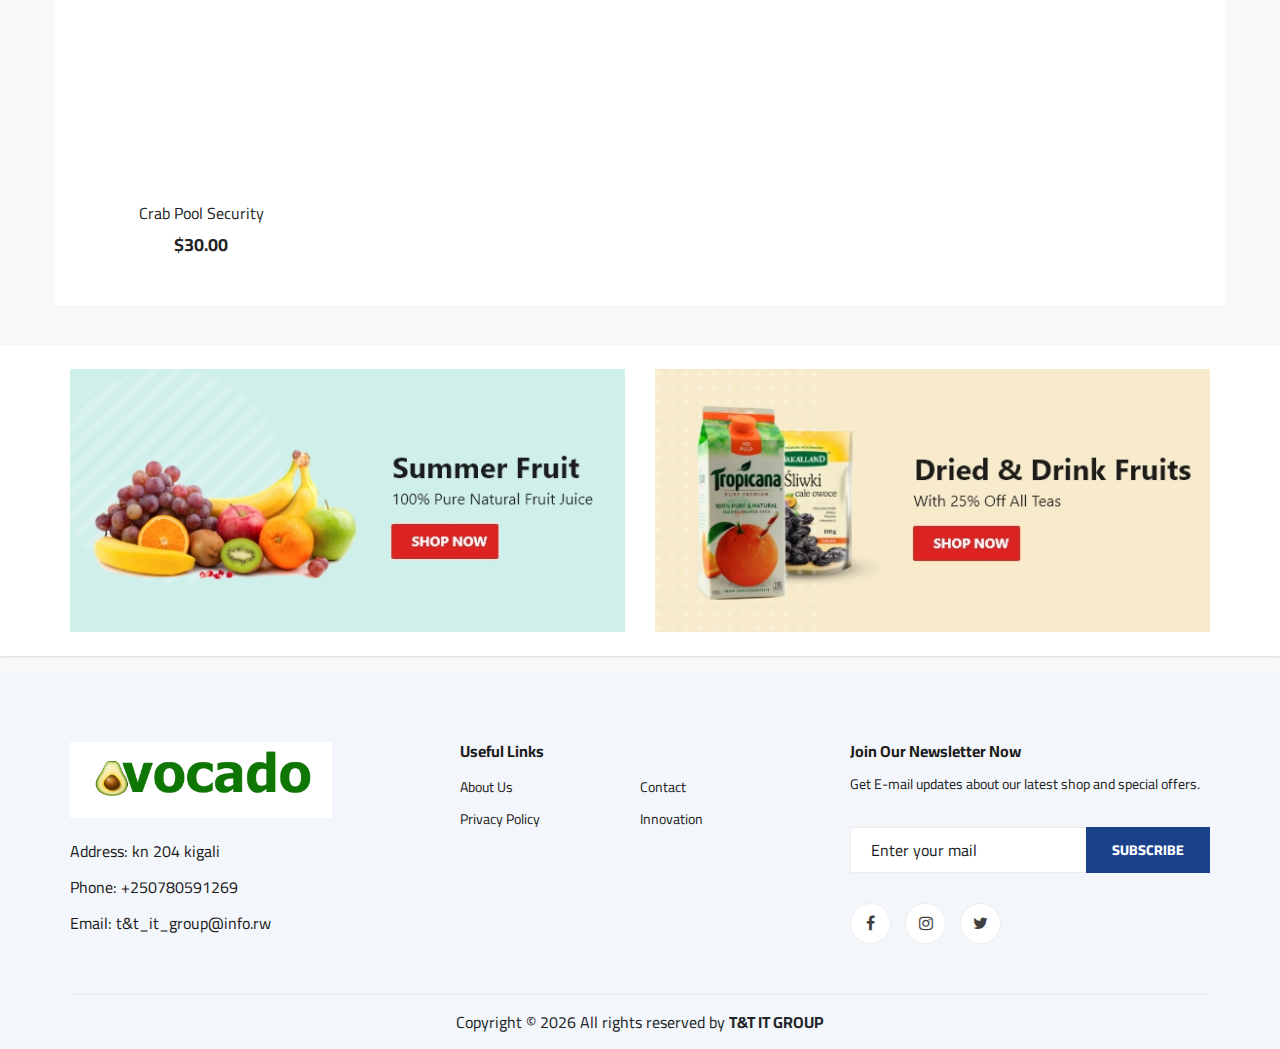
==== commit 42c0d1fd: "ok" ====
--- a/index.html
+++ b/index.html
@@ -58,7 +58,7 @@
         </div>
         <nav class="humberger__menu__nav mobile-menu">
             <ul>
-                <li class="active"><a href="./index.html">Home</a></li>
+                <li class="active"><a href="#">Home</a></li>
                 <!-- <li><a href="./shop-grid.html">Shop</a></li>
                 <li><a href="#">Pages</a>
                     <ul class="header__menu__dropdown">
@@ -137,7 +137,7 @@
                     <div class="col-lg-6">
                         <nav class="header__menu">
                             <ul>
-                                <li class="active"><a href="./index.html">Home</a></li>
+                                <li class="active"><a href="#">Home</a></li>
                                 <li><a href="./about.html">About Us</a></li>
                                 <li><a href="./contact.html">Contact</a></li>
                             </ul>
@@ -169,12 +169,12 @@
                     <div class="hero__categories">
                         <div class="hero__categories__all">
                             <i class="fa fa-bars"></i>
-                            <span>All categories</span>
+                            <span>All Categories</span>
                         </div>
                         <ul style="background-color: white;">
-                            <li><a href="art.html">Art</a></li>
-                            <li><a href="music.html">Music</a></li>
-                            <li><a href="teams.html">Support your Sport Team</a></li>
+                            <li><a href="art.html">Art Work</a></li>
+                            <li><a href="music.html">Music Airtist</a></li>
+                            <li><a href="teams.html">Football Team</a></li>
 
 
                         </ul>
@@ -211,26 +211,30 @@
                                     <div class="carousel-item active">
                                         <img class="d-block w-100" src="img/art.jpg" alt="First slide">
                                         <div class="carousel-caption d-none d-md-block">
-                                            <h2 style="color:#1b418a;">Art Work Gallery <br />100% By Rwandans</h2>
+                                            <h2 style="color:white;background-color: #00000054;">Art Work Done 100% By
+                                                Rwandans
+                                            </h2>
                                             <p style="color: white;"></p>
-                                            <a href="shop-grid.html" class="primary-btn">SHOP NOW</a>
+                                            <a href="art.html" class="primary-btn">BUY NOW</a>
                                         </div>
                                     </div>
                                     <div class="carousel-item">
-                                        <img class="d-block w-100" height="420px" src="img/ben.jpg" alt="Second slide">
+                                        <img class="d-block w-100" src="img/ben.jpg" alt="Second slide">
                                         <div class="carousel-caption d-none d-md-block">
-                                            <h2 style="color:#1b418a;">Art Work Gallery <br />100% By Rwandans</h2>
+                                            <h2 style="color:white;background-color: #00000054;">Support Your Favourite
+                                                Music Airtist</h2>
                                             <p style="color: white;"></p>
-                                            <a href="shop-grid.html" class="primary-btn">DONATE NOW</a>
+                                            <a href="music.html" class="primary-btn">DONATE</a>
                                         </div>
                                     </div>
                                     <div class="carousel-item">
-                                        <img class="d-block w-100" height="420px" src="img/Football.png"
-                                            alt="Third slide">
+                                        <img class="d-block w-100" src="img/Football.jpg" alt="Third slide">
                                         <div class="carousel-caption d-none d-md-block">
-                                            <h2 style="color:#1b418a;">Art Work Gallery <br />100% By Rwandans</h2>
+                                            <h2 style="color:white;background-color: #00000054;">Support Your Favourite
+                                                Football
+                                                Team</h2>
                                             <p style="color: white;"></p>
-                                            <a href="shop-grid.html" class="primary-btn">SHOP NOW</a>
+                                            <a href="shop-grid.html" class="primary-btn">DONATE</a>
                                         </div>
                                     </div>
                                 </div>
@@ -290,11 +294,11 @@
     <section class="categories">
         <div class="container">
             <div class="section-title">
-                <h2 class="text-center">Support your favorite Sport team.</h2>
+                <h2 class="text-center">Support Your Favourite Football Team.</h2>
             </div>
             <div class="row text-center" style="background-color: white;">
-                <div class="col-lg-3 col-md-3 col-sm-3">
-                    <div class="featured__item pt-4">
+                <div class="col-lg-3 col-md-3 col-sm-3 pt-4">
+                    <div class="featured__item ">
                         <div class="featured__item__pic set-bg" data-setbg="img/team/rayon.png">
                             <ul class="featured__item__pic__hover" title="Donate">
                                 <li><a href="support_team.html"><i class="fa fa-heart" aria-hidden="true"></i></a></li>
@@ -309,8 +313,8 @@
                 </div>
 
 
-                <div class="col-lg-3 col-md-3 col-sm-3">
-                    <div class="featured__item pt-4">
+                <div class="col-lg-3 col-md-3 col-sm-3 pt-4">
+                    <div class="featured__item ">
                         <div class="featured__item__pic set-bg" data-setbg="img/team/apr.jpg">
                             <ul class="featured__item__pic__hover" title="Donate">
                                 <li><a href="support_team.html"><i class="fa fa-heart" aria-hidden="true"></i></a></li>
@@ -325,8 +329,8 @@
                 </div>
                 <br>
 
-                <div class="col-lg-3 col-md-3 col-sm-3">
-                    <div class="featured__item pt-4">
+                <div class="col-lg-3 col-md-3 col-sm-3 pt-4">
+                    <div class="featured__item ">
                         <div class="featured__item__pic set-bg" data-setbg="img/team/kiyovu.jpg">
                             <ul class="featured__item__pic__hover" title="Donate">
                                 <li><a href="support_team.html"><i class="fa fa-heart" aria-hidden="true"></i></a></li>
@@ -341,8 +345,8 @@
                 </div>
 
 
-                <div class="col-lg-3 col-md-3 col-sm-3">
-                    <div class="featured__item pt-4">
+                <div class="col-lg-3 col-md-3 col-sm-3 pt-4">
+                    <div class="featured__item ">
                         <div class="featured__item__pic set-bg" data-setbg="img/team/police.jpg">
                             <ul class="featured__item__pic__hover" title="Donate">
                                 <li><a href="support_team.html"><i class="fa fa-heart" aria-hidden="true"></i></a></li>
@@ -371,7 +375,7 @@
 
     <section class="categories">
         <div class="section-title">
-            <h2 class="text-center">Most Popular Rwandan Music Artists.</h2>
+            <h2 class="text-center">Support Your Favourite Music Artist.</h2>
         </div>
         <div class="container" style="background-color: white;">
             <br><br>
@@ -419,7 +423,7 @@
             <div class="row">
                 <div class="col-lg-12">
                     <div class="section-title">
-                        <h2>Art</h2>
+                        <h2>Art Work</h2>
                     </div>
                     <div class="featured__controls">
                         <ul>
@@ -917,13 +921,11 @@
             </div>
             <div class="row">
                 <div class="col-lg-12">
-                    <div class="footer__copyright">
-                        <center>
-                            Copyright &copy;
-                            <script>document.write(new Date().getFullYear());</script> All rights reserved by <b>T&T IT
-                                GROUP
-                            </b>
-                        </center>
+                    <div class="footer__copyright text-center">
+                        Copyright &copy;
+                        <script>document.write(new Date().getFullYear());</script> All rights reserved by <b>T&T IT
+                            GROUP
+                        </b>
                     </div>
                 </div>
             </div>
--- a/css/style.css
+++ b/css/style.css
@@ -711,7 +711,7 @@
 	color: #1b418a;
 	height: 50px;
 	width: 50px;
-	background: #f5f5f5;
+	background: white;
 	line-height: 50px;
 	text-align: center;
 	border-radius: 50%;
